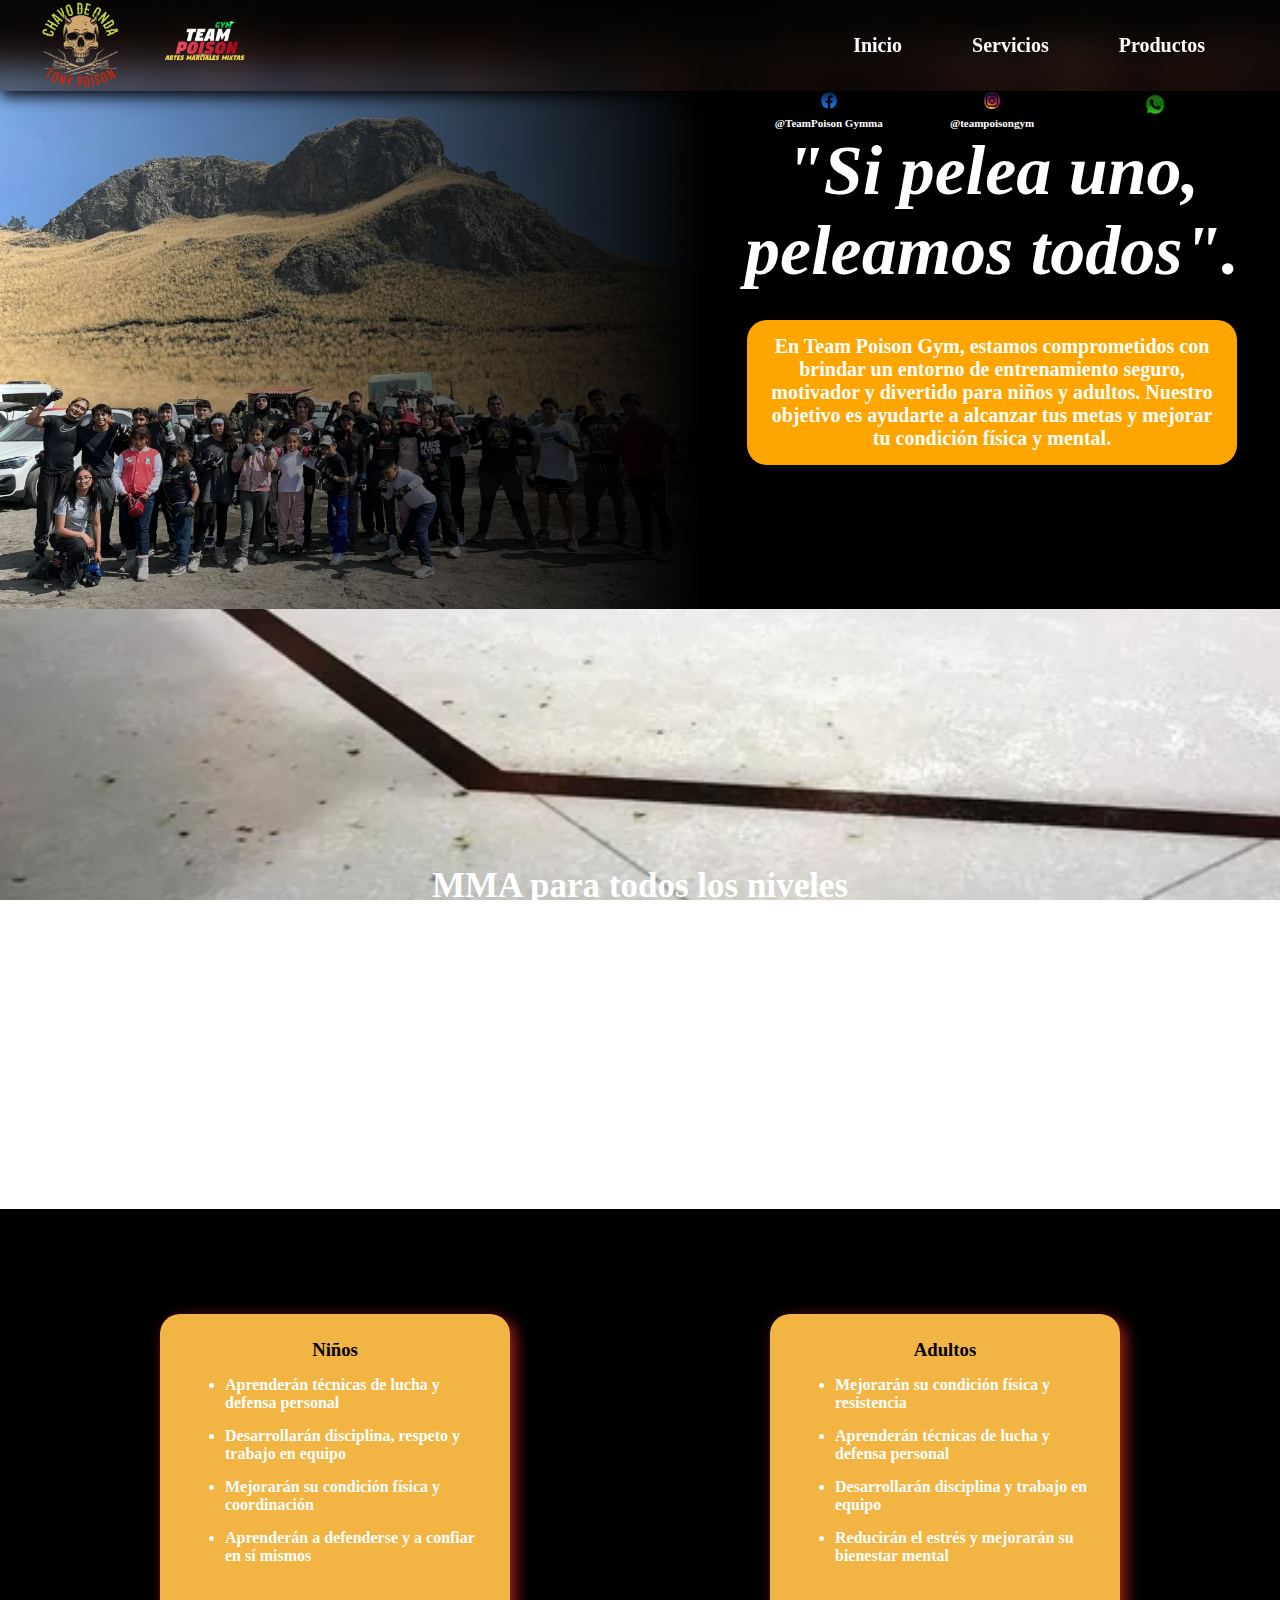
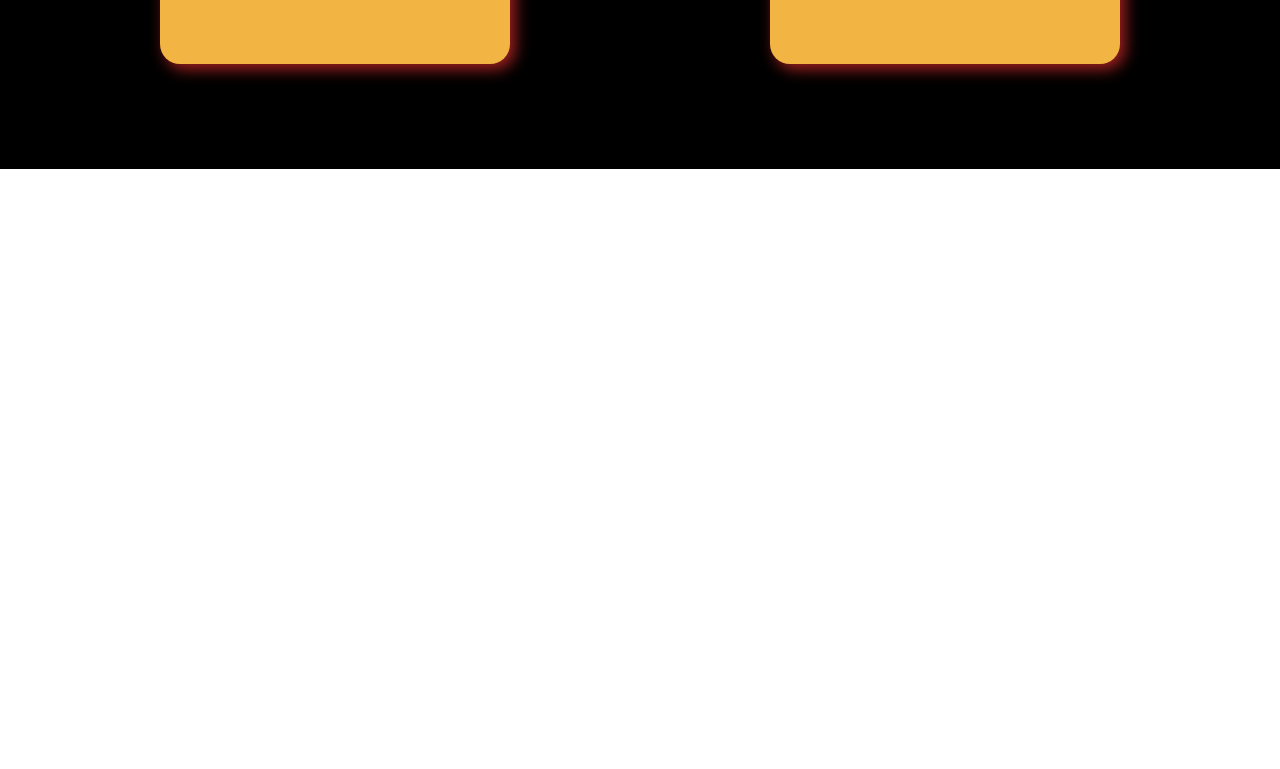
==== index.html @ ed4f13e0 "Add files via upload" ====
<!DOCTYPE html>
<html>
    <head>
        <meta charset="UTF-8">
        <title>
            Team Poison
        </title> 
        <link rel="icon" href="icons8-guante-de-luchador-mma-48.png">
        <link rel="stylesheet" href="estilote.css">
    </head>
    <body>

        <header>
            <div class="logos">
                <img src="sinfondo.png">
                <img src="sinsin222.png">
            </div>
    
            <input type="checkbox" id="chekin">
            <label for="chekin" class="boxlineas">
                <div></div>
                <div></div>
                <div></div>
            </label>
    
            <nav>
                <ul>
                    <li><a href="inicio.html">Inicio</a></li>
                    <li><a href="servicios.html">Servicios</a></li>
                    <li><a href="productos.html">Productos</a></li>
                </ul>
            </nav>
        </header><br><br><br><br>

        <section class="section1">

            <img src="uno.jpg" alt="">
            
            <div class="eslogan">

                <div class="redes">
                    <div class="face">
                        <a target="blank_" href="https://www.facebook.com/profile.php?id=100076505225399">
                            <img src="faceeeee-removebg-preview.png"><br>@TeamPoison Gymma
                        </a>
                    </div>

                    <div class="insta">
                        <a target="blank_" href="https://www.instagram.com/teampoisongym/">
                            <img src="instaaa-removebg-preview.png"><br>@teampoisongym
                        </a>
                    </div>

                    <div class="whats">
                        <a target="blank_" href="https://wa.me/c/5215569155740">
                            <img src="wasap-removebg-preview.png">
                        </a>
                    </div>

                </div>

                <h1>"Si pelea uno,<br> peleamos todos".</h1>
                <p>En Team Poison Gym, estamos comprometidos con brindar un entorno de entrenamiento seguro, motivador y divertido para niños y adultos. Nuestro objetivo es ayudarte a alcanzar tus metas y mejorar tu condición física y mental.</p>
            </div>

        </section>

        <section class="section2">
            <div class="MMA">
                <h3>MMA para todos los niveles</h3>
                <p>Nuestros entrenamientos de MMA están diseñados para todos los niveles, desde principiantes hasta avanzados. Te guiarán a través de técnicas de lucha, grappling y striking.</p>
            </div>

        </section>

        <section class="section3">
            <div>
                <h3>Niños</h3>
                <ul>
                    <li>Aprenderán técnicas de lucha y defensa personal</li>
                    <li>Desarrollarán disciplina, respeto y trabajo en equipo</li>
                    <li>Mejorarán su condición física y coordinación</li>
                    <li>Aprenderán a defenderse y a confiar en sí mismos</li>
                </ul>
            </div>

            <div>
                <h3>Adultos</h3>
                <ul>
                    <li>Mejorarán su condición física y resistencia</li>
                    <li>Aprenderán técnicas de lucha y defensa personal</li>
                    <li>Desarrollarán disciplina y trabajo en equipo</li>
                    <li>Reducirán el estrés y mejorarán su bienestar mental</li>
                </ul>
            </div>
        </section>


        <section class="section4">
            <div class="entrenadores">
                <h3>Nuestros Entrenadores</h3>
                <p>Nuestros entrenadores están certificados y tienen experiencia profesional en entrenamiento de MMA.</p>
            </div>
        </section>


        
        
    

    </body> 
</html>
---- estilote.css ----
*{
    margin: 0%;
    font-family: 'verdana';
    font-weight: bold;
}

body{
    background-image: url(mma5.jpg);
    background-repeat: no-repeat;
    background-size: cover;
    background-attachment: fixed;
}


.logos{
    display: flex;
}

.logos img{
    margin-left: 35px;
    width: 90px;
}

.boxlineas{
    display: none;
}

.boxlineas div{
    background-color: white;
    width: 50px;
    height: 6px;
    margin: 6px;
    transition: .3s;
}

#chekin{
    display: none;
}

nav{
    display: none;
}

@media(max-width:1000px){ 

    /*Barra de navegacion responsive*/
    header{
        z-index: 1;
        width: 100%;
        background-color: transparent;
        backdrop-filter: blur(20px);
        position: fixed;
        justify-content: space-between;
        align-items: center;
        box-shadow: 0px 5px 15px black;
        display: flex;
    }

    .logos img{
        width: 20%;
        margin-left: 7%;
    }

    nav{
        display: none;
        background-color: black;
        position: absolute;
        width: 100%;
        top: 120px;
    }

    nav ul{
        text-align: center;
        list-style: none;
    }

    nav ul li{
        margin-top: 60px;
    }

    nav ul li a{
        text-decoration: none;
        color: white;
        font-size: 40px;
        transition: all .3s;
    }

    nav ul li a:hover{
        color: rgb(242, 180, 66);
    }

    nav ul li:nth-child(3){
        margin-bottom: 60px ;
    }

    .boxlineas{
        display: block;
        position: relative;
        right: 0%;
        margin-right: 4%;
    }

    #chekin:checked~nav{
        display: block;
    }

    #chekin:checked~.boxlineas div:nth-child(1){
        position: relative;
        right: -1px;
        rotate: 45deg;
        transition: .3s;
    }

    #chekin:checked~.boxlineas div:nth-child(2){
        position: relative;
        right: 1px;
        top: -11px;
        rotate: -45deg;
        transition: .3s
    }

    #chekin:checked~.boxlineas div:nth-child(3){
        opacity: 0%;
    }


    /*Pantalla 1 Inicio responsive*/
    .section1{
        margin-top: 3.8%;
        background-color: black;
        display: flex;
        flex-direction: column-reverse;
        width: 100%;
    }

    .section1 img{
        width: 100%;
        mask-image: linear-gradient(to top, black, transparent);
    }

    .section1 .eslogan{
        justify-items: center;
    }

    .eslogan .redes{
        width: 85%;
        display: flex;
        text-align: center;
        margin-top: 10%;
        margin-bottom: 5%;
        position: relative;
        margin-right: -8%;
    }

    .redes a{
        color: white;
        text-decoration: none;
    }

    .redes .face img{
        width: 20%;
        transition: .3s;
        border-radius: 25px;
        mask-image: none;
    }
     
    .face img:hover{
         background-color: white;
         transform: scale(1.1);
         transition: .3s;
    }
     
    .redes .insta img{
         width: 20%;
         transition: .3s;
         border-radius: 15px;
         mask-image: none;
    }
     
    .insta img:hover{
         background-color: white;
         transform: scale(1.1);
         transition: .3s;
    }
     
    .redes .whats img{
         width: 25%;
         transition: .3s;
         border-radius: 25px;
         mask-image: none;
    }
     
    .whats img:hover{
         background-color: white;
         transform: scale(1.1);
         transition: .3s;
    }
     
    .eslogan h1{
        font-size: 120px;
        font-style: italic;
        color: white;
        text-align: center;
        margin-bottom: 5%;
    }
    
    .eslogan p{
        font-size: 200%;
        color: white;
        text-align: center;
        margin-bottom: 5%;
        background-color: orange;
        width: 80%;
        border-radius: 20px;
        padding: 15px;
    }





    .section2{
        width: 100%;
        height: 2000px !important;
        justify-content: center;
    }

    .MMA h3{
        font-size: 400% !important;
        margin-bottom: 5%;
    }

    .MMA p{
       font-size: 250% !important;
    }
    



    .section3{
        height: 100% !important;
        display: flex;
        flex-direction: column;
    }

    .section3 div{
        width: 80% !important;
        height: 100% !important;
        margin-top: 15%;
        margin-bottom: 15%;
        box-shadow: 10px 10px 20px rgba(167,33,33,1);
    }

    .section3 div h3{
        margin-bottom: 10%;
        font-size: 600%;
        width: 100% !important;
        height: 100%;
    }

    .section3 div li{
        font-size: 300%;
    }





    .section4{
        width: 100%;
        height: 2000px !important;
    }

    .entrenadores h3{
        font-size: 400% !important;
        margin-bottom: 5%;
    }

    .entrenadores p{
       font-size: 250% !important;
    }
    
    .entrenadores{
        width: 85%;
        color: white;
        text-align: center;
    }
    
    .entrenadores h3{
        font-size: 35px;
    }
    
    .entrenadores p{
        font-size: 20px;
    }
    




    
    
    
     

    /*Pantalla 2 Servicios Responsive*/
    .section6{
        width: 100%;
        height: 2000px !important;
        justify-content: center;
    }

    .titulo h3{
        font-size: 400% !important;
        margin-bottom: 5%;
    }

    .titulo p{
       font-size: 250% !important;
    }

    .amm{
        padding-top: 5% !important;
    }

    .informacion{
        width: 100% !important;
    }
    
    .informacion img{
        width: 80% !important;
        margin-left: 5%;
    }
    
    .informacion h3{
        font-size: 300% !important;
        text-align: center;
    }
    
    .informacion p{
        font-size: 200% !important;
        margin-bottom: 5%;
        width: 85%;
    }
    
    .horarios{
        margin-top: 10%;
        width: 100%;
        flex-direction: column;
        padding-bottom: 5% !important;
    }
    
    .horarios img{
        border-radius: 20px;
        width: 80% !important;
        margin-left: 10%;
        margin-bottom: 5%;
    }

    .jj{
        padding-top: 5% !important;
    }

    .informacion2{
        width: 100% !important;
    }
    
    .informacion2 img{
        width: 100% !important;
    }
    
    .informacion2 h3{
        font-size: 300% !important;
        text-align: center;
    }
    
    .informacion2 p{
        font-size: 200% !important;
        margin-bottom: 5%;
    }
    
    .horarios2{
        margin-top: 10%;
        width: 100%;
        height: 100% !important;
        padding-bottom: 5% !important;
    }
    
    .horarios2 img{
        border-radius: 20px;
        width: 100% !important;
    }

    .bk{
        padding-top: 5% !important;
    }

    .informacion3{
        width: 100% !important;
        justify-content: center;
    }
    
    .informacion3 img{
        width: 25% !important;
        margin-left: 35%;
    }
    
    .informacion3 h3{
        font-size: 300% !important;
        text-align: center;
    }
    
    .informacion3 p{
        font-size: 200% !important;
        margin-bottom: 5%;
    }
    
    .horarios3{
        margin-top: 10% !important;
        width: 100%;
        height: 100% !important;
        padding-bottom: 5% !important;
    }
    
    .horarios3 img{
        border-radius: 20px;
        width:100% !important;
    }

    .mut{
        padding-top: 5% !important;
    }

    .informacion4{
        margin-top: 10% !important;
        width: 100% !important;
        justify-content: center;
    }
    
    .informacion4 img{
        width: 50% !important;
        margin-left: 25%;
    }
    
    .informacion4 h3{
        font-size: 300% !important;
        text-align: center;
    }
    
    .informacion4 p{
        font-size: 200% !important;
        margin-bottom: 5%;
    }
    
    .horarios4{
        width: 100%;
        height: 100% !important;
        padding-bottom: 5% !important;
    }
    
    .horarios4 img{
        border-radius: 20px;
        width:100% !important;
    }

    /*Pantalla 3 Productos Responsive*/



}

@media(min-width:1001px){

    /*barra de navegacion compu*/
    header{
        z-index: 1;
        width: 100%;
        background-color: transparent;
        backdrop-filter: blur(20px);
        position: fixed;
        display: flex;
        align-items: center;
        justify-content: space-between;
        box-shadow: 0px 5px 15px black;
    }

    nav{
        display: block;
    }

    nav ul{
        display: flex;
        padding: 10px;
    }

    nav ul li{
        list-style: none;
        margin-right: 20px;
    }

    nav ul li a{
        color: white;
        text-decoration: none;
        font-size: 20px;
        margin-right: 40px;
        padding: 5px;
        transition: .3s;
    }

    nav ul li a:hover{
        border-style: solid;
        border-color: rgb(242, 180, 66);
        border-left: 0;
        border-right: 0;
        border-top: 0;
        transition: .3s;
    }




    /*Pantalla 1 compu*/
    .section1{
        margin-top: .7%;
        background-color: black;
        display: flex;
        width: 100%;
    }
    
    .section1 img{
        width: 55%;
        mask-image: linear-gradient(to right, black, transparent);
    }
    
    .eslogan{
        width: 50%;
        position: relative;
        justify-items: center;
    }
    
    .redes{
        display: flex;
        width: 85%;
        text-align: center;
        margin-top: 2%;
    }

    .redes a{
        color: white;
        font-size: 11px;
        text-decoration: none;
    }
    
    .redes .face img{
        width: 10%;
        transition: .3s;
        border-radius: 25px;
        mask-image: none;
    }
     
    .face img:hover{
         background-color: white;
         transform: scale(1.1);
         transition: .3s;
    }
     
    .redes .insta img{
         width: 10%;
         transition: .3s;
         border-radius: 15px;
         mask-image: none;
    }
     
    .insta img:hover{
         background-color: white;
         transform: scale(1.1);
         transition: .3s;
    }
     
    .redes .whats img{
         width: 15%;
         transition: .3s;
         border-radius: 25px;
         mask-image: none;
    }
     
    .whats img:hover{
         background-color: white;
         transform: scale(1.1);
         transition: .3s;
    }
     
     .eslogan h1{
        font-size: 70px;
        font-style: italic;
        color: white;
        text-align: center;
        margin-bottom: 5%;
    }
    
    .eslogan p{
        font-size: 20px;
        color: white;
        text-align: center;
        margin-bottom: 5%;
        background-color: orange;
        width: 80%;
        border-radius: 20px;
        padding: 15px;
    }

    .section4{
        background-color: transparent;
        width: 100%;
        height: 600px;
        justify-items: center;
        align-content: center;
    }
    
    .entrenadores{
        width: 85%;
        color: white;
        text-align: center;
    }
    
    .entrenadores h3{
        font-size: 35px;
    }
    
    .entrenadores p{
        font-size: 20px;
    }






}

.section2{
    background-color: transparent;
    width: 100%;
    height: 600px;
    justify-items: center;
    align-content: center;
}

.MMA{
    text-align: center;
    width: 85%;
    color: white;
}

.MMA h3{
    font-size: 35px;
}

.MMA p{
    font-size: 20px;
}

.section3{
    background: black;
    height: 500px;
    display: flex;
    justify-content: center;
    justify-content: space-around;
    align-items: center;
    padding: 30px;
}

.section3 div{
    width: 300px;
    height: 300px;
    background-color: rgb(242, 180, 66);
    padding: 25px;
    border-radius: 20px;
    box-shadow: 5px 5px 15px rgba(167,33,33,1);
    transition: .3s;
}

.section3 h3{
    margin-bottom: 15px;
    text-align: center;
}

.section3 li{
    margin-bottom: 15px;
    color: white;
}

.section3 div:hover{
    transform: scale(1.05);
    transition-duration: .3s;
}

.section4{
    background-color: transparent;
    width: 100%;
    height: 600px;
    justify-items: center;
    align-content: center;
}

.entrenadores{
    width: 85%;
    color: white;
    text-align: center;
}

.entrenadores h3{
    font-size: 35px;
}

.entrenadores p{
    font-size: 20px;
}











/*Pantalla 2 Servicios*/
.section6{
    background-color: transparent;
    align-content: center;
    justify-items: center;
    width: 100%;
    height: 600px;
}

.titulo{
    width: 85%;
}

.titulo h3{
    text-align: center;
    color: white;
    font-size: 35px;
}

.titulo p{
    font-size: 20px;
    color: white;
    text-align: center;
}

.amm{
    padding-top: 30px;
    background-color: black;
    justify-items: center;
}

.amm a{
    background-color: red;
    padding: 20px 35px 20px 35px;
    color: black;
    text-decoration: none;
    border-radius: 40px;
    transition: .3s;
}

.amm a:hover{
    color: white;
    transition: .3s;
}

.informacion{
    width: 80%;
    justify-items: center;
}

.informacion img{
    width: 200px;
}

.informacion h3{
    font-size: 35px;
    color: red;
}

.informacion p{
    font-size: 20px;
    color: white;
    padding-bottom: 30px;
    text-align: center;
}

.horarios{
    width: 100%;
    display: flex;
    justify-content: space-around;
    padding-bottom: 30px;
}

.horarios img{
    border-radius: 20px;
    width: 400px;
    box-shadow: 5px 5px 15px red;
    transition: .3s;
}

.horarios img:hover{
    transform: scale(1.05);
    transition: .3s;
}

.division{
    color: transparent;
    width: 100%;
    height: 400px;
}

.jj{
    padding-top: 30px;
    background-color:black;
    justify-items: center;
}

.jj a{
    background-color: red;
    padding: 20px 35px 20px 35px;
    color: black;
    text-decoration: none;
    border-radius: 40px;
    transition: .3s;
}

.jj a:hover{
    color: white;
    transition: .3s;
}

.informacion2{
    width: 80%;
    justify-items: center;
}

.informacion2 img{
    width: 200px;
}

.informacion2 h3{
    font-size: 35px;
    color: red;
}

.informacion2 p{
    font-size: 20px;
    color: white;
    padding-bottom: 30px;
    text-align: center;
}

.horarios2{
    width: 100%;
    height: 750px;
    display: flex;
    justify-content: space-around;
    padding-bottom: 30px;
}

.horarios2 img{
    border-radius: 20px;
    width: 350px;
    box-shadow: 5px 5px 15px red;
    transition: .3s;
}

.horarios2 img:hover{
    transform: scale(1.05);
    transition: .3s;
}

.bk{
    padding-top: 30px;
    background-color:black;
    justify-items: center;
}

.bk a{
    background-color: red;
    padding: 20px 35px 20px 35px;
    color: black;
    text-decoration: none;
    border-radius: 40px;
    transition: .3s;
}

.bk a:hover{
    color: white;
    transition: .3s;
}

.informacion3{
    width: 80%;
    justify-items: center;
}

.informacion3 img{
    width: 200px;
}

.informacion3 h3{
    font-size: 35px;
    color: red;
}

.informacion3 p{
    font-size: 20px;
    color: white;
    padding-bottom: 30px;
    text-align: center;
}

.horarios3{
    width: 100%;
    height: 500px;
    display: flex;
    justify-content: space-around;
    padding-bottom: 30px;
}

.horarios3 img{
    border-radius: 20px;
    width: 350px;
    box-shadow: 5px 5px 15px red;
    transition: .3s;
}

.horarios3 img:hover{
    transform: scale(1.05);
    transition: .3s;
}

.mut{
    padding-top: 30px;
    background-color:black;
    justify-items: center;
}

.mut a{
    background-color: red;
    padding: 20px 35px 20px 35px;
    color: black;
    text-decoration: none;
    border-radius: 40px;
    transition: .3s;
}

.mut a:hover{
    color: white;
    transition: .3s;
}

.informacion4{
    width: 80%;
    justify-items: center;
}

.informacion4 img{
    width: 300px;
    position: relative;
    right: -70px;
}

.informacion4 h3{
    font-size: 35px;
    color: red;
}

.informacion4 p{
    font-size: 20px;
    color: white;
    padding-bottom: 30px;
    text-align: center;
}

.horarios4{
    width: 100%;
    height: 500px;
    display: flex;
    justify-content: space-around;
    padding-bottom: 30px;
}

.horarios4 img{
    border-radius: 20px;
    width: 350px;
    box-shadow: 5px 5px 15px red;
    transition: .3s;
}

.horarios4 img:hover{
    transform: scale(1.05);
    transition: .3s;
}




/* Pantalla 3 Productos*/
.section7{
    background-color: transparent;
    justify-items: center;
    height: 550px;
    align-content: center;
}

.productos{
    background-color: transparent;
    width: 100%;
    height: 100%;
    margin-top: 15px;   
}

.productos .descripcion{
    flex-direction: column;
    margin-top: 5%;
}

.productos h4{
    font-family: Impact, Haettenschweiler;
    font-size: 50px;
    color: white;
    margin-bottom: 5%;
}

.productos h5{
    font-size: 20px;
}

.productos p{
    color: white;
}

.productos a{
    color: black;
    text-decoration: none;
    background-color: yellowgreen;
    text-align: center;
    padding: 20px;
    width: 150px;
    border-radius: 40px;
    margin-top: 10%;
    transition: .3s;
}

.productos a:hover{
    transform: scale(1.05);
    transition: .3s;
}



.guantes{
    justify-items: center;
}

.guantes .iconomenu{
    width: 85%;
    display: flex;
    background-color: red;
    padding: 10px;
    flex-direction: column;
    text-align: center;
    align-items: center;
    margin-bottom: 5%;
    border-radius: 40px;
    transition: .3s;
}

.iconomenu:hover{
    background-color: rgb(190, 36, 36);
    transform: scale(1.1);
    transition: .3s;
}

.guantes .iconomenu div{
    background-color: black;
    width: 20px;
    height: 3px;
    margin-bottom: 3px;

}

.iconomenu div:nth-child(2){
    position: relative;
    right: 6px;
    bottom: -10px;
    rotate: 40deg;

}

.iconomenu div:nth-child(3){
    position: relative;
    right: -8px;
    rotate: -45deg;
    bottom: -4px;
}

#chek{
    display: none;
}

#chek:checked~.menuguantes{
    display: block;
}

#chek:checked~.iconomenu{
    background-color: rgb(190, 36, 36);
    transform: scale(1.1);
    border-bottom-right-radius: 1px;
    border-bottom-left-radius: 1px;
}

.menuguantes{
    background-color: black;
    display: none;
    width: 100%;
    position: relative;
    margin-top: -5%;
    margin-bottom: 5%;
    border-radius: 10px;
}

.menuguantes img{
    width: 35%;
    margin-bottom: 15%;
    margin-right: 10%;
    margin-left: 15%;
}

.menuguantes div{
    display: flex;
}






.espinilleras{
    justify-items: center;
}

.espinilleras .iconomenu2{
    width: 85%;
    display: flex;
    background-color: red;
    padding: 10px;
    flex-direction: column;
    text-align: center;
    align-items: center;
    margin-bottom: 5%;
    border-radius: 40px;
    transition: .3s;
}

.iconomenu2:hover{
    background-color: rgb(190, 36, 36);
    transform: scale(1.1);
    transition: .3s;
}


.iconomenu2:hover{
    background-color: rgb(190, 36, 36);
    transform: scale(1.1);
    transition: .3s;
}

.espinilleras .iconomenu2 div{
    background-color: black;
    width: 20px;
    height: 3px;
    margin-bottom: 3px;
}

.iconomenu2 div:nth-child(2){
    position: relative;
    right: 6px;
    bottom: -10px;
    rotate: 40deg;

}

.iconomenu2 div:nth-child(3){
    position: relative;
    right: -8px;
    rotate: -45deg;
    bottom: -4px;
}

#chek2{
    display: none;
}

#chek2:checked~.menuespinilleras{
    display: block;
}

#chek2:checked~.iconomenu2{
    background-color: rgb(190, 36, 36);
    transform: scale(1.1);
    border-bottom-right-radius: 1px;
    border-bottom-left-radius: 1px;
}

.menuespinilleras{
    background-color: black;
    display: none;
    width: 100%;
    position: relative;
    margin-top: -5%;
    margin-bottom: 5%;
    border-bottom-left-radius: 10px;
    border-bottom-right-radius: 10px;
}

.menuespinilleras img{
    width: 35%;
    margin-bottom: 10%;
    margin-right: 10%;
    margin-left: 15%;
}

.menuespinilleras div{
    display: flex;
}




.caretas{
    justify-items: center;
}

.caretas .iconomenu3{
    width: 85%;
    display: flex;
    background-color: red;
    padding: 10px;
    flex-direction: column;
    text-align: center;
    align-items: center;
    margin-bottom: 5%;
    border-radius: 40px;
    transition: .3s;
}

.iconomenu3:hover{
    background-color: rgb(190, 36, 36);
    transform: scale(1.1);
    transition: .3s;
}


.caretas .iconomenu3 div{
    background-color: black;
    width: 20px;
    height: 3px;
    margin-bottom: 3px;
}

.iconomenu3 div:nth-child(2){
    position: relative;
    right: 6px;
    bottom: -10px;
    rotate: 40deg;

}

.iconomenu3 div:nth-child(3){
    position: relative;
    right: -8px;
    rotate: -45deg;
    bottom: -4px;
}

#chek3{
    display: none;
}

#chek3:checked~.menucaretas{
    display: block;
}

#chek3:checked~.iconomenu3{
    background-color: rgb(190, 36, 36);
    transform: scale(1.1);
    border-bottom-right-radius: 1px;
    border-bottom-left-radius: 1px;
}

.menucaretas{
    background-color: black;
    display: none;
    width: 100%;
    position: relative;
    margin-top: -5%;
    margin-bottom: 5%;
    border-radius: 10px;
}

.menucaretas img{
    width: 35%;
    margin-bottom: 10%;
    margin-right: 10%;
    margin-left: 15%;
}

.menucaretas div{
    display: flex;
}





.bucales{
    justify-items: center;
}

.bucales .iconomenu4{
    width: 85%;
    display: flex;
    background-color: red;
    padding: 10px;
    flex-direction: column;
    text-align: center;
    align-items: center;
    margin-bottom: 5%;
    border-radius: 40px;
    transition: .3s;
}

.iconomenu4:hover{
    background-color: rgb(190, 36, 36);
    transform: scale(1.1);
    transition: .3s;
}


.bucales .iconomenu4 div{
    background-color: black;
    width: 20px;
    height: 3px;
    margin-bottom: 3px;
}

.iconomenu4 div:nth-child(2){
    position: relative;
    right: 6px;
    bottom: -10px;
    rotate: 40deg;

}

.iconomenu4 div:nth-child(3){
    position: relative;
    right: -8px;
    rotate: -45deg;
    bottom: -4px;
}

#chek4{
    display: none;
}

#chek4:checked~.menubucales{
    display: block;
}

#chek4:checked~.iconomenu4{
    background-color: rgb(190, 36, 36);
    transform: scale(1.1);
    border-bottom-right-radius: 1px;
    border-bottom-left-radius: 1px;
}

.menubucales{
    background-color: black;
    display: none;
    width: 100%;
    position: relative;
    margin-top: -5%;
    margin-bottom: 5%;
    border-radius: 10px;
}

.menubucales img{
    width: 35%;
    margin-bottom: 10%;
    margin-right: 10%;
    margin-left: 15%;
}

.menubucales div{
    display: flex;
}





.vendajes{
    justify-items: center;
}

.vendajes .iconomenu5{
    width: 85%;
    display: flex;
    background-color: red;
    padding: 10px;
    flex-direction: column;
    text-align: center;
    align-items: center;
    margin-bottom: 5%;
    border-radius: 40px;
    transition: .3s;
}

.iconomenu5:hover{
    background-color: rgb(190, 36, 36);
    transform: scale(1.1);
    transition: .3s;
}


.vendajes .iconomenu5 div{
    background-color: black;
    width: 20px;
    height: 3px;
    margin-bottom: 3px;
}

.iconomenu5 div:nth-child(2){
    position: relative;
    right: 6px;
    bottom: -10px;
    rotate: 40deg;

}

.iconomenu5 div:nth-child(3){
    position: relative;
    right: -8px;
    rotate: -45deg;
    bottom: -4px;
}

#chek5{
    display: none;
}

#chek5:checked~.menuvendajes{
    display: block;
}

#chek5:checked~.iconomenu5{
    background-color: rgb(190, 36, 36);
    transform: scale(1.1);
    border-bottom-right-radius: 1px;
    border-bottom-left-radius: 1px;
}

.menuvendajes{
    background-color: black;
    display: none;
    width: 100%;
    position: relative;
    margin-top: -5%;
    margin-bottom: 5%;
    border-radius: 10px;
}

.menuvendajes img{
    width: 35%;
    margin-bottom: 10%;
    margin-right: 10%;
    margin-left: 15%;
}

.menuvendajes div{
    display: flex;
}



.futbol{
    justify-items: center;
}

.futbol .iconomenu6{
    width: 85%;
    display: flex;
    background-color: red;
    padding: 10px;
    flex-direction: column;
    text-align: center;
    align-items: center;
    margin-bottom: 5%;
    border-radius: 40px;
    transition: .3s;
}

.iconomenu6:hover{
    background-color: rgb(190, 36, 36);
    transform: scale(1.1);
    transition: .3s;
}


.futbol .iconomenu6 div{
    background-color: black;
    width: 20px;
    height: 3px;
    margin-bottom: 3px;
}

.iconomenu6 div:nth-child(2){
    position: relative;
    right: 6px;
    bottom: -10px;
    rotate: 40deg;

}

.iconomenu6 div:nth-child(3){
    position: relative;
    right: -8px;
    rotate: -45deg;
    bottom: -4px;
}

#chek6{
    display: none;
}

#chek6:checked~.menufutbol{
    display: block;
}

#chek6:checked~.iconomenu6{
    background-color: rgb(190, 36, 36);
    transform: scale(1.1);
    border-bottom-right-radius: 1px;
    border-bottom-left-radius: 1px;
}

.menufutbol{
    background-color: black;
    display: none;
    width: 100%;
    position: relative;
    margin-top: -5%;
    margin-bottom: 5%;
    border-radius: 10px;
}

.menufutbol img{
    width: 35%;
    margin-bottom: 10%;
    margin-right: 10%;
    margin-left: 15%;
}

.menufutbol div{
    display: flex;
}



.ropa{
    justify-items: center;
}

.ropa .iconomenu7{
    width: 85%;
    display: flex;
    background-color: red;
    padding: 10px;
    flex-direction: column;
    text-align: center;
    align-items: center;
    margin-bottom: 5%;
    border-radius: 40px;
    transition: .3s;
}

.iconomenu7:hover{
    background-color: rgb(190, 36, 36);
    transform: scale(1.1);
    transition: .3s;
}


.ropa .iconomenu7 div{
    background-color: black;
    width: 20px;
    height: 3px;
    margin-bottom: 3px;
}

.iconomenu7 div:nth-child(2){
    position: relative;
    right: 6px;
    bottom: -10px;
    rotate: 40deg;

}

.iconomenu7 div:nth-child(3){
    position: relative;
    right: -8px;
    rotate: -45deg;
    bottom: -4px;
}

#chek7{
    display: none;
}

#chek7:checked~.menuropa{
    display: block;
}

#chek7:checked~.iconomenu7{
    background-color: rgb(190, 36, 36);
    transform: scale(1.1);
    border-bottom-right-radius: 1px;
    border-bottom-left-radius: 1px;
}

.menuropa{
    background-color: black;
    display: none;
    width: 100%;
    position: relative;
    margin-top: -5%;
    margin-bottom: 5%;
    border-radius: 10px;
}

.menuropa img{
    width: 35%;
    margin-bottom: 10%;
    margin-right: 10%;
    margin-left: 15%;
}

.menuropa div{
    display: flex;
}




.conchas{
    justify-items: center;
}

.conchas .iconomenu8{
    width: 85%;
    display: flex;
    background-color: red;
    padding: 10px;
    flex-direction: column;
    text-align: center;
    align-items: center;
    margin-bottom: 5%;
    border-radius: 40px;
    transition: .3s;
}

.iconomenu8:hover{
    background-color: rgb(190, 36, 36);
    transform: scale(1.1);
    transition: .3s;
}


.conchas .iconomenu8 div{
    background-color: black;
    width: 20px;
    height: 3px;
    margin-bottom: 3px;
}

.iconomenu8 div:nth-child(2){
    position: relative;
    right: 6px;
    bottom: -10px;
    rotate: 40deg;

}

.iconomenu8 div:nth-child(3){
    position: relative;
    right: -8px;
    rotate: -45deg;
    bottom: -4px;
}

#chek8{
    display: none;
}

#chek8:checked~.menuconchas{
    display: block;
}

#chek8:checked~.iconomenu8{
    background-color: rgb(190, 36, 36);
    transform: scale(1.1);
    border-bottom-right-radius: 1px;
    border-bottom-left-radius: 1px;
}

.menuconchas{
    background-color: black;
    display: none;
    width: 100%;
    position: relative;
    margin-top: -5%;
    margin-bottom: 5%;
    border-radius: 10px;
}

.menuconchas img{
    width: 35%;
    margin-bottom: 10%;
    margin-right: 10%;
    margin-left: 15%;
}

.menuconchas div{
    display: flex;
}



.accesorios{
    justify-items: center;
}

.accesorios .iconomenu9{
    width: 85%;
    display: flex;
    background-color: red;
    padding: 10px;
    flex-direction: column;
    text-align: center;
    align-items: center;
    margin-bottom: 5%;
    border-radius: 40px;
    transition: .3s;
}

.iconomenu9:hover{
    background-color: rgb(190, 36, 36);
    transform: scale(1.1);
    transition: .3s;
}


.accesorios .iconomenu9 div{
    background-color: black;
    width: 20px;
    height: 3px;
    margin-bottom: 3px;
}

.iconomenu9 div:nth-child(2){
    position: relative;
    right: 6px;
    bottom: -10px;
    rotate: 40deg;

}

.iconomenu9 div:nth-child(3){
    position: relative;
    right: -8px;
    rotate: -45deg;
    bottom: -4px;
}

#chek9{
    display: none;
}

#chek9:checked~.menuaccesorios{
    display: block;
}

#chek9:checked~.iconomenu9{
    background-color: rgb(190, 36, 36);
    transform: scale(1.1);
    border-bottom-right-radius: 1px;
    border-bottom-left-radius: 1px;
}

.menuaccesorios{
    background-color: black;
    display: none;
    width: 100%;
    position: relative;
    margin-top: -5%;
    margin-bottom: 5%;
    border-radius: 10px;
}

.menuaccesorios img{
    width: 35%;
    margin-bottom: 10%;
    margin-right: 10%;
    margin-left: 15%;
}

.menuaccesorios div{
    display: flex;
}
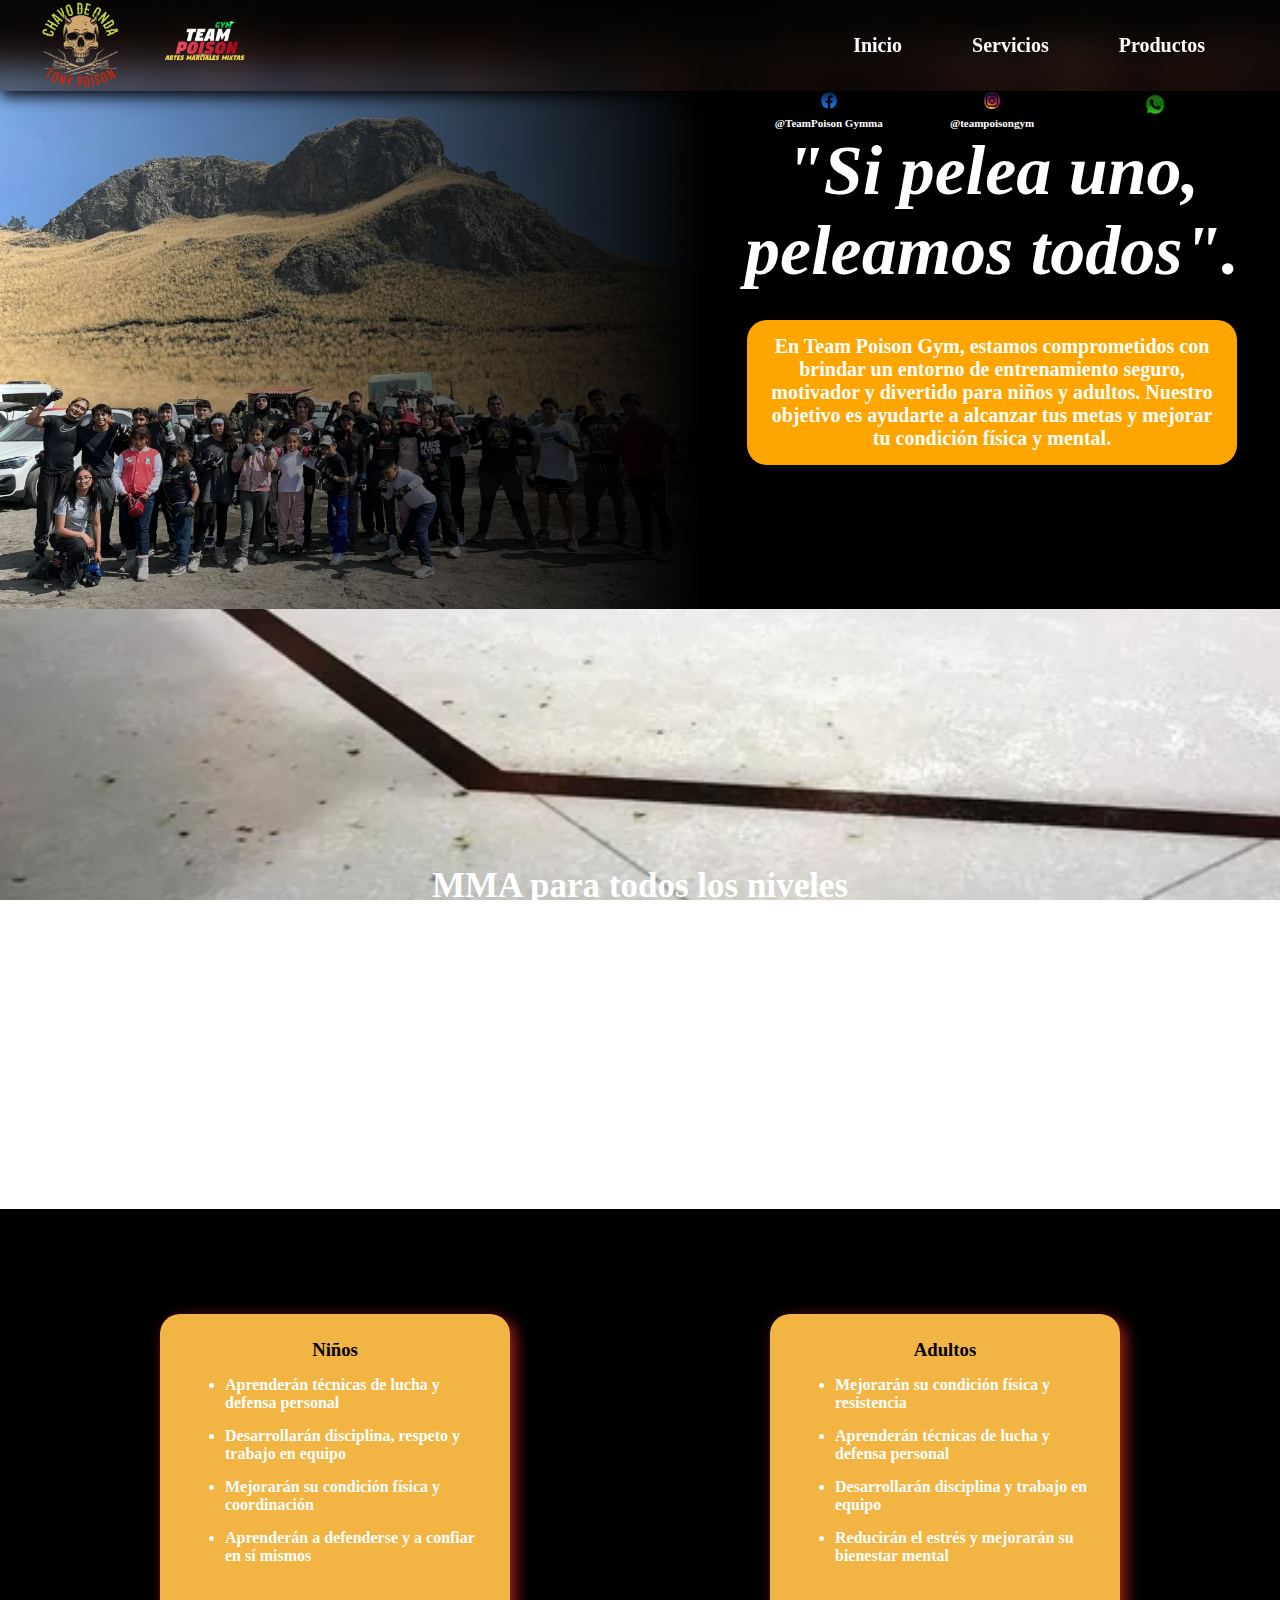
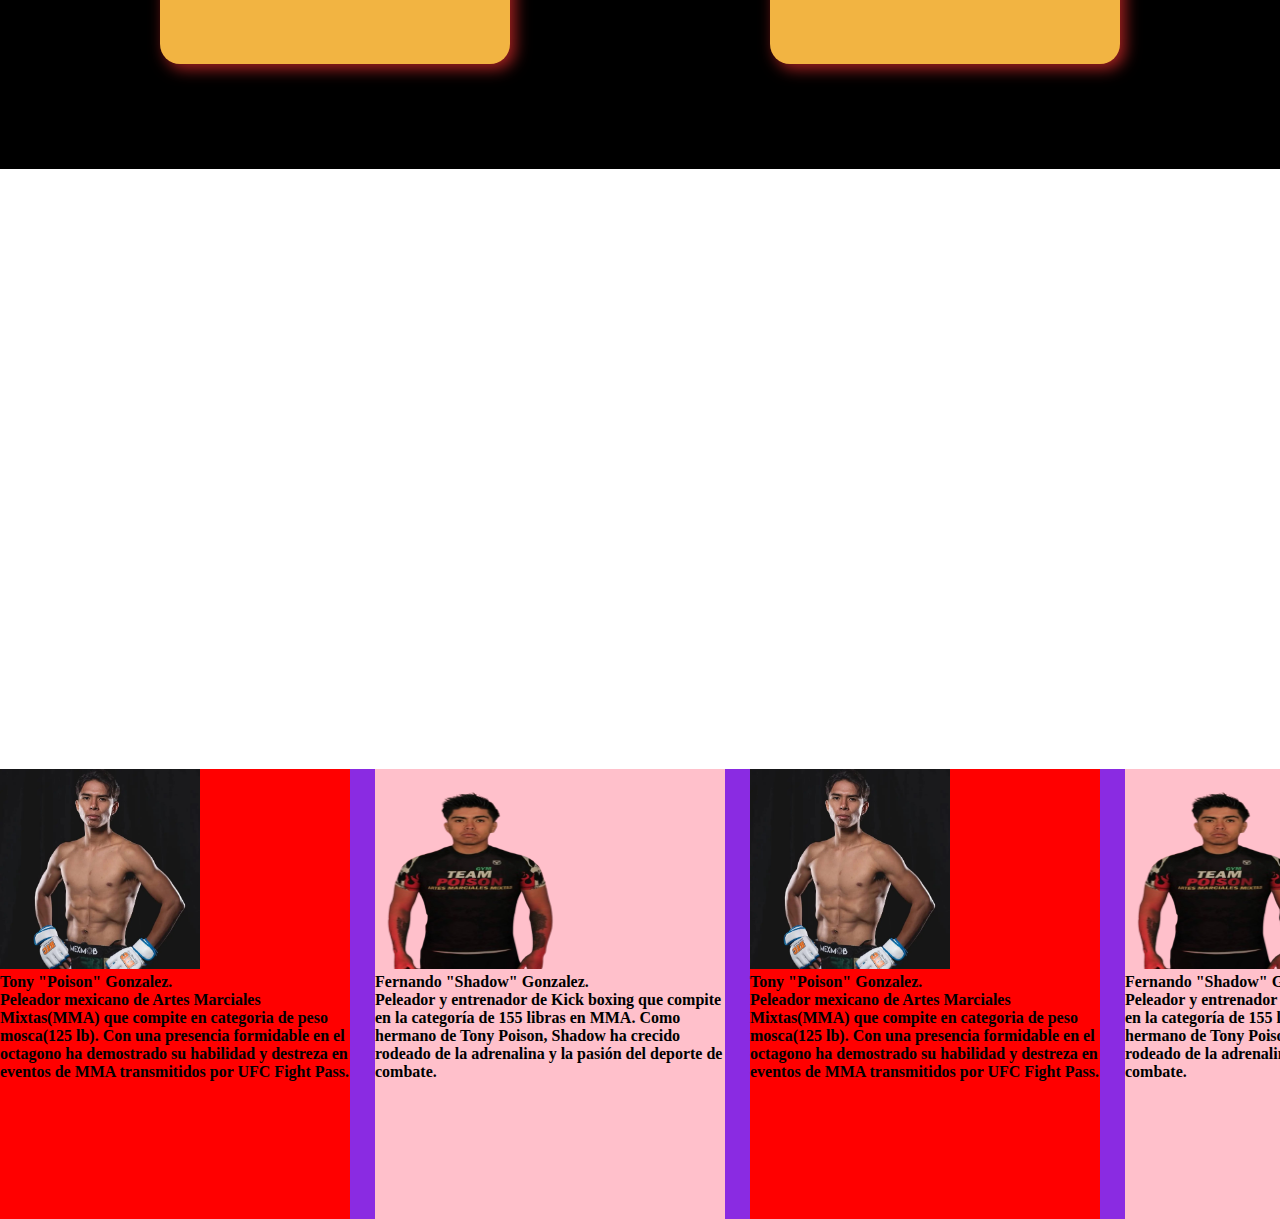
==== commit 2da1be8b: "Add files via upload" ====
--- a/index.html
+++ b/index.html
@@ -104,6 +104,57 @@
         </section>
 
 
+        <section class="section5">
+            <div class="coachs">
+                <div class="tony">
+                    <div>
+                        <img src="poison.jpg">
+                    </div>
+                    <b>Tony "Poison" Gonzalez. </b>
+                    <p>Peleador mexicano de Artes Marciales Mixtas(MMA) que compite en categoria de peso mosca(125 lb). Con una presencia formidable en el octagono ha demostrado su habilidad y destreza en eventos de MMA transmitidos por UFC Fight Pass.</p>
+                </div>
+
+                <div class="fer">
+                    <div>
+                        <img src="fernando2.png">
+                    </div>
+                    <b>Fernando "Shadow" Gonzalez. </b>
+                    <p>Peleador y entrenador de Kick boxing que compite en la categoría de 155 libras en MMA. Como hermano de Tony Poison, Shadow ha crecido rodeado de la adrenalina y la pasión del deporte de combate.</p>
+                </div>
+
+                <div class="tony">
+                    <div>
+                        <img src="poison.jpg">
+                    </div>
+                    <b>Tony "Poison" Gonzalez. </b>
+                    <p>Peleador mexicano de Artes Marciales Mixtas(MMA) que compite en categoria de peso mosca(125 lb). Con una presencia formidable en el octagono ha demostrado su habilidad y destreza en eventos de MMA transmitidos por UFC Fight Pass.</p>
+                </div>
+
+                <div class="fer">
+                    <div>
+                        <img src="fernando2.png">
+                    </div>
+                    <b>Fernando "Shadow" Gonzalez. </b>
+                    <p>Peleador y entrenador de Kick boxing que compite en la categoría de 155 libras en MMA. Como hermano de Tony Poison, Shadow ha crecido rodeado de la adrenalina y la pasión del deporte de combate.</p>
+                </div>
+
+                <div class="tony">
+                    <div>
+                        <img src="poison.jpg">
+                    </div>
+                    <b>Tony "Poison" Gonzalez. </b>
+                    <p>Peleador mexicano de Artes Marciales Mixtas(MMA) que compite en categoria de peso mosca(125 lb). Con una presencia formidable en el octagono ha demostrado su habilidad y destreza en eventos de MMA transmitidos por UFC Fight Pass.</p>
+                </div>
+
+                <div class="fer">
+                    <div>
+                        <img src="fernando2.png">
+                    </div>
+                    <b>Fernando "Shadow" Gonzalez. </b>
+                    <p>Peleador y entrenador de Kick boxing que compite en la categoría de 155 libras en MMA. Como hermano de Tony Poison, Shadow ha crecido rodeado de la adrenalina y la pasión del deporte de combate.</p>
+                </div>
+                
+            </div>
         
         
     
--- a/estilote.css
+++ b/estilote.css
@@ -149,7 +149,7 @@
         margin-top: 10%;
         margin-bottom: 5%;
         position: relative;
-        margin-right: -8%;
+        margin-right: -14%;
     }
 
     .redes a{
@@ -201,14 +201,14 @@
         font-style: italic;
         color: white;
         text-align: center;
-        margin-bottom: 5%;
+        margin-bottom: 15%;
     }
     
     .eslogan p{
         font-size: 200%;
         color: white;
         text-align: center;
-        margin-bottom: 5%;
+        margin-bottom: 15%;
         background-color: orange;
         width: 80%;
         border-radius: 20px;
@@ -464,9 +464,81 @@
     }
 
     /*Pantalla 3 Productos Responsive*/
-
-
-
+    .section7{
+        height: 2000px !important;
+    }
+
+    .guantes .iconomenu{
+        margin-bottom: 15% !important;
+    }
+
+    .guantes .menuguantes{
+        margin-top: -15%;
+    }
+
+    .espinilleras .iconomenu2{
+        margin-bottom: 15% !important;
+    }
+
+    .espinilleras .menuespinilleras{
+        margin-top: -15%;
+    }
+
+    .caretas .iconomenu3{
+        margin-bottom: 15% !important;
+    }
+
+    .caretas .menucaretas{
+        margin-top: -15%;
+    }
+
+    .bucales .iconomenu4{
+        margin-bottom: 15% !important;
+    }
+
+    .bucales .menubucales{
+        margin-top: -15%;
+    }
+
+    .vendajes .iconomenu5{
+        margin-bottom: 15% !important;
+    }
+
+    .vendajes .menuvendajes{
+        margin-top: -15%;
+    }
+
+    .futbol .iconomenu6{
+        margin-bottom: 15% !important;
+    }
+
+    .futbol .menufutbol{
+        margin-top: -15%;
+    }
+
+    .ropa .iconomenu7{
+        margin-bottom: 15% !important;
+    }
+
+    .ropa .menuropa{
+        margin-top: -15%;
+    }
+
+    .conchas .iconomenu8{
+        margin-bottom: 15% !important;
+    }
+
+    .conchas .menuconchas{
+        margin-top: -15%;
+    }
+
+    .accesorios .iconomenu9{
+        margin-bottom: 15% !important;
+    }
+
+    .accesorios .menuaccesorios{
+        margin-top: -15%;
+    }
 }
 
 @media(min-width:1001px){
@@ -631,11 +703,6 @@
         font-size: 20px;
     }
 
-
-
-
-
-
 }
 
 .section2{
@@ -721,6 +788,47 @@
 
 
 
+.coachs{
+    background-color: blueviolet;
+    width: 100%;
+    display: flex;
+    flex-direction: row;
+    overflow-x: scroll;
+    overflow-y: hidden;
+    gap: 25px;
+}
+
+.coachs .tony{
+    background-color: red;
+    width: 350px;
+    height: 450px;
+}
+
+.coachs .tony div{
+    width: 350px;
+}
+
+.coachs .tony img{
+    width: 200px;
+    height: 200px;
+}
+
+.coachs .fer{
+    background-color: pink;
+    width: 350px;
+    height: 450px;
+}
+
+.coachs .fer div{
+    width: 350px;
+}
+
+.coachs .fer img{
+    width: 200px;
+    height: 200px;
+}
+
+
 
 
 
@@ -1010,7 +1118,7 @@
 .section7{
     background-color: transparent;
     justify-items: center;
-    height: 550px;
+    height: 600px;
     align-content: center;
 }
 
@@ -1065,9 +1173,10 @@
 }
 
 .guantes .iconomenu{
+    color: white;
     width: 85%;
     display: flex;
-    background-color: red;
+    background-color: black;
     padding: 10px;
     flex-direction: column;
     text-align: center;
@@ -1077,14 +1186,18 @@
     transition: .3s;
 }
 
+.guantes .iconomenu h5{
+    font-size: 40px;
+}
+
 .iconomenu:hover{
-    background-color: rgb(190, 36, 36);
-    transform: scale(1.1);
+    box-shadow: 5px 5px 15px red;
+    transform: scale(1.07);
     transition: .3s;
 }
 
 .guantes .iconomenu div{
-    background-color: black;
+    background-color: white;
     width: 20px;
     height: 3px;
     margin-bottom: 3px;
@@ -1115,7 +1228,11 @@
 }
 
 #chek:checked~.iconomenu{
-    background-color: rgb(190, 36, 36);
+    border-style: solid;
+    border-color: white;
+    border-width: 1px;
+    box-shadow: 5px 5px 15px red;
+    background-color: black;
     transform: scale(1.1);
     border-bottom-right-radius: 1px;
     border-bottom-left-radius: 1px;
@@ -1152,9 +1269,10 @@
 }
 
 .espinilleras .iconomenu2{
+    color: white;
     width: 85%;
     display: flex;
-    background-color: red;
+    background-color: black;
     padding: 10px;
     flex-direction: column;
     text-align: center;
@@ -1164,21 +1282,18 @@
     transition: .3s;
 }
 
+.espinilleras .iconomenu2 h5{
+    font-size: 40px;
+}
+
 .iconomenu2:hover{
-    background-color: rgb(190, 36, 36);
-    transform: scale(1.1);
-    transition: .3s;
-}
-
-
-.iconomenu2:hover{
-    background-color: rgb(190, 36, 36);
-    transform: scale(1.1);
+    box-shadow: 5px 5px 15px red;
+    transform: scale(1.07);
     transition: .3s;
 }
 
 .espinilleras .iconomenu2 div{
-    background-color: black;
+    background-color: white;
     width: 20px;
     height: 3px;
     margin-bottom: 3px;
@@ -1208,7 +1323,11 @@
 }
 
 #chek2:checked~.iconomenu2{
-    background-color: rgb(190, 36, 36);
+    border-style: solid;
+    border-color: white;
+    border-width: 1px;
+    box-shadow: 5px 5px 15px red;
+    background-color: black;
     transform: scale(1.1);
     border-bottom-right-radius: 1px;
     border-bottom-left-radius: 1px;
@@ -1244,9 +1363,10 @@
 }
 
 .caretas .iconomenu3{
+    color: white;
     width: 85%;
     display: flex;
-    background-color: red;
+    background-color: black;
     padding: 10px;
     flex-direction: column;
     text-align: center;
@@ -1256,20 +1376,27 @@
     transition: .3s;
 }
 
+.caretas .iconomenu3 h5{
+    font-size: 40px;
+}
+
 .iconomenu3:hover{
-    background-color: rgb(190, 36, 36);
-    transform: scale(1.1);
-    transition: .3s;
-}
-
+    box-shadow: 5px 5px 15px red;
+    transform: scale(1.07);
+    transition: .3s;
+}
 
 .caretas .iconomenu3 div{
-    background-color: black;
+    background-color: white;
     width: 20px;
     height: 3px;
     margin-bottom: 3px;
 }
 
+.caretas .iconomenu3 h5{
+    font-size: 40px;
+}
+
 .iconomenu3 div:nth-child(2){
     position: relative;
     right: 6px;
@@ -1294,7 +1421,11 @@
 }
 
 #chek3:checked~.iconomenu3{
-    background-color: rgb(190, 36, 36);
+    border-style: solid;
+    border-color: white;
+    border-width: 1px;
+    box-shadow: 5px 5px 15px red;
+    background-color: black;
     transform: scale(1.1);
     border-bottom-right-radius: 1px;
     border-bottom-left-radius: 1px;
@@ -1330,9 +1461,10 @@
 }
 
 .bucales .iconomenu4{
+    color: white;
     width: 85%;
     display: flex;
-    background-color: red;
+    background-color: black;
     padding: 10px;
     flex-direction: column;
     text-align: center;
@@ -1342,15 +1474,19 @@
     transition: .3s;
 }
 
+.bucales .iconomenu4 h5{
+    font-size: 40px;
+}
+
 .iconomenu4:hover{
-    background-color: rgb(190, 36, 36);
-    transform: scale(1.1);
+    box-shadow: 5px 5px 15px red;
+    transform: scale(1.07);
     transition: .3s;
 }
 
 
 .bucales .iconomenu4 div{
-    background-color: black;
+    background-color: white;
     width: 20px;
     height: 3px;
     margin-bottom: 3px;
@@ -1380,7 +1516,11 @@
 }
 
 #chek4:checked~.iconomenu4{
-    background-color: rgb(190, 36, 36);
+    border-style: solid;
+    border-color: white;
+    border-width: 1px;
+    box-shadow: 5px 5px 15px red;
+    background-color: black;
     transform: scale(1.1);
     border-bottom-right-radius: 1px;
     border-bottom-left-radius: 1px;
@@ -1416,9 +1556,10 @@
 }
 
 .vendajes .iconomenu5{
+    color: white;
     width: 85%;
     display: flex;
-    background-color: red;
+    background-color: black;
     padding: 10px;
     flex-direction: column;
     text-align: center;
@@ -1428,15 +1569,19 @@
     transition: .3s;
 }
 
+.vendajes .iconomenu5 h5{
+    font-size: 40px;
+}
+
 .iconomenu5:hover{
-    background-color: rgb(190, 36, 36);
-    transform: scale(1.1);
+    box-shadow: 5px 5px 15px red;
+    transform: scale(1.05);
     transition: .3s;
 }
 
 
 .vendajes .iconomenu5 div{
-    background-color: black;
+    background-color: white;
     width: 20px;
     height: 3px;
     margin-bottom: 3px;
@@ -1466,7 +1611,11 @@
 }
 
 #chek5:checked~.iconomenu5{
-    background-color: rgb(190, 36, 36);
+    border-style: solid;
+    border-color: white;
+    border-width: 1px;
+    box-shadow: 5px 5px 15px red;
+    background-color: black;
     transform: scale(1.1);
     border-bottom-right-radius: 1px;
     border-bottom-left-radius: 1px;
@@ -1495,14 +1644,16 @@
 
 
 
+
 .futbol{
     justify-items: center;
 }
 
 .futbol .iconomenu6{
+    color: white;
     width: 85%;
     display: flex;
-    background-color: red;
+    background-color: black;
     padding: 10px;
     flex-direction: column;
     text-align: center;
@@ -1512,15 +1663,19 @@
     transition: .3s;
 }
 
+.futbol .iconomenu6 h5{
+    font-size: 40px;
+}
+
 .iconomenu6:hover{
-    background-color: rgb(190, 36, 36);
-    transform: scale(1.1);
+    box-shadow: 5px 5px 15px red;
+    transform: scale(1.07);
     transition: .3s;
 }
 
 
 .futbol .iconomenu6 div{
-    background-color: black;
+    background-color: white;
     width: 20px;
     height: 3px;
     margin-bottom: 3px;
@@ -1550,7 +1705,11 @@
 }
 
 #chek6:checked~.iconomenu6{
-    background-color: rgb(190, 36, 36);
+    border-style: solid;
+    border-color: white;
+    border-width: 1px;
+    box-shadow: 5px 5px 15px red;
+    background-color: black;
     transform: scale(1.1);
     border-bottom-right-radius: 1px;
     border-bottom-left-radius: 1px;
@@ -1579,14 +1738,16 @@
 
 
 
+
 .ropa{
     justify-items: center;
 }
 
 .ropa .iconomenu7{
+    color: white;
     width: 85%;
     display: flex;
-    background-color: red;
+    background-color: black;
     padding: 10px;
     flex-direction: column;
     text-align: center;
@@ -1596,15 +1757,18 @@
     transition: .3s;
 }
 
+.ropa .iconomenu7 h5{
+    font-size: 40px;
+}
+
 .iconomenu7:hover{
-    background-color: rgb(190, 36, 36);
-    transform: scale(1.1);
-    transition: .3s;
-}
-
+    box-shadow: 5px 5px 15px red;
+    transform: scale(1.07);
+    transition: .3s;
+}
 
 .ropa .iconomenu7 div{
-    background-color: black;
+    background-color: white;
     width: 20px;
     height: 3px;
     margin-bottom: 3px;
@@ -1634,7 +1798,11 @@
 }
 
 #chek7:checked~.iconomenu7{
-    background-color: rgb(190, 36, 36);
+    border-style: solid;
+    border-color: white;
+    border-width: 1px;
+    box-shadow: 5px 5px 15px red;
+    background-color: black;
     transform: scale(1.1);
     border-bottom-right-radius: 1px;
     border-bottom-left-radius: 1px;
@@ -1669,9 +1837,10 @@
 }
 
 .conchas .iconomenu8{
+    color: white;
     width: 85%;
     display: flex;
-    background-color: red;
+    background-color: black;
     padding: 10px;
     flex-direction: column;
     text-align: center;
@@ -1681,15 +1850,18 @@
     transition: .3s;
 }
 
+.conchas .iconomenu8 h5{
+    font-size: 40px;
+}
+
 .iconomenu8:hover{
-    background-color: rgb(190, 36, 36);
-    transform: scale(1.1);
-    transition: .3s;
-}
-
+    box-shadow: 5px 5px 15px red;
+    transform: scale(1.07);
+    transition: .3s;
+}
 
 .conchas .iconomenu8 div{
-    background-color: black;
+    background-color: white;
     width: 20px;
     height: 3px;
     margin-bottom: 3px;
@@ -1719,7 +1891,11 @@
 }
 
 #chek8:checked~.iconomenu8{
-    background-color: rgb(190, 36, 36);
+    border-style: solid;
+    border-color: white;
+    border-width: 1px;
+    box-shadow: 5px 5px 15px red;
+    background-color: black;
     transform: scale(1.1);
     border-bottom-right-radius: 1px;
     border-bottom-left-radius: 1px;
@@ -1753,9 +1929,10 @@
 }
 
 .accesorios .iconomenu9{
+    color: white;
     width: 85%;
     display: flex;
-    background-color: red;
+    background-color: black;
     padding: 10px;
     flex-direction: column;
     text-align: center;
@@ -1765,15 +1942,18 @@
     transition: .3s;
 }
 
+.accesorios .iconomenu9 h5{
+    font-size: 40px;
+}
+
 .iconomenu9:hover{
-    background-color: rgb(190, 36, 36);
-    transform: scale(1.1);
-    transition: .3s;
-}
-
+    box-shadow: 5px 5px 15px red;
+    transform: scale(1.07);
+    transition: .3s;
+}
 
 .accesorios .iconomenu9 div{
-    background-color: black;
+    background-color: white;
     width: 20px;
     height: 3px;
     margin-bottom: 3px;
@@ -1803,7 +1983,11 @@
 }
 
 #chek9:checked~.iconomenu9{
-    background-color: rgb(190, 36, 36);
+    border-style: solid;
+    border-color: white;
+    border-width: 1px;
+    box-shadow: 5px 5px 15px red;
+    background-color: black;
     transform: scale(1.1);
     border-bottom-right-radius: 1px;
     border-bottom-left-radius: 1px;
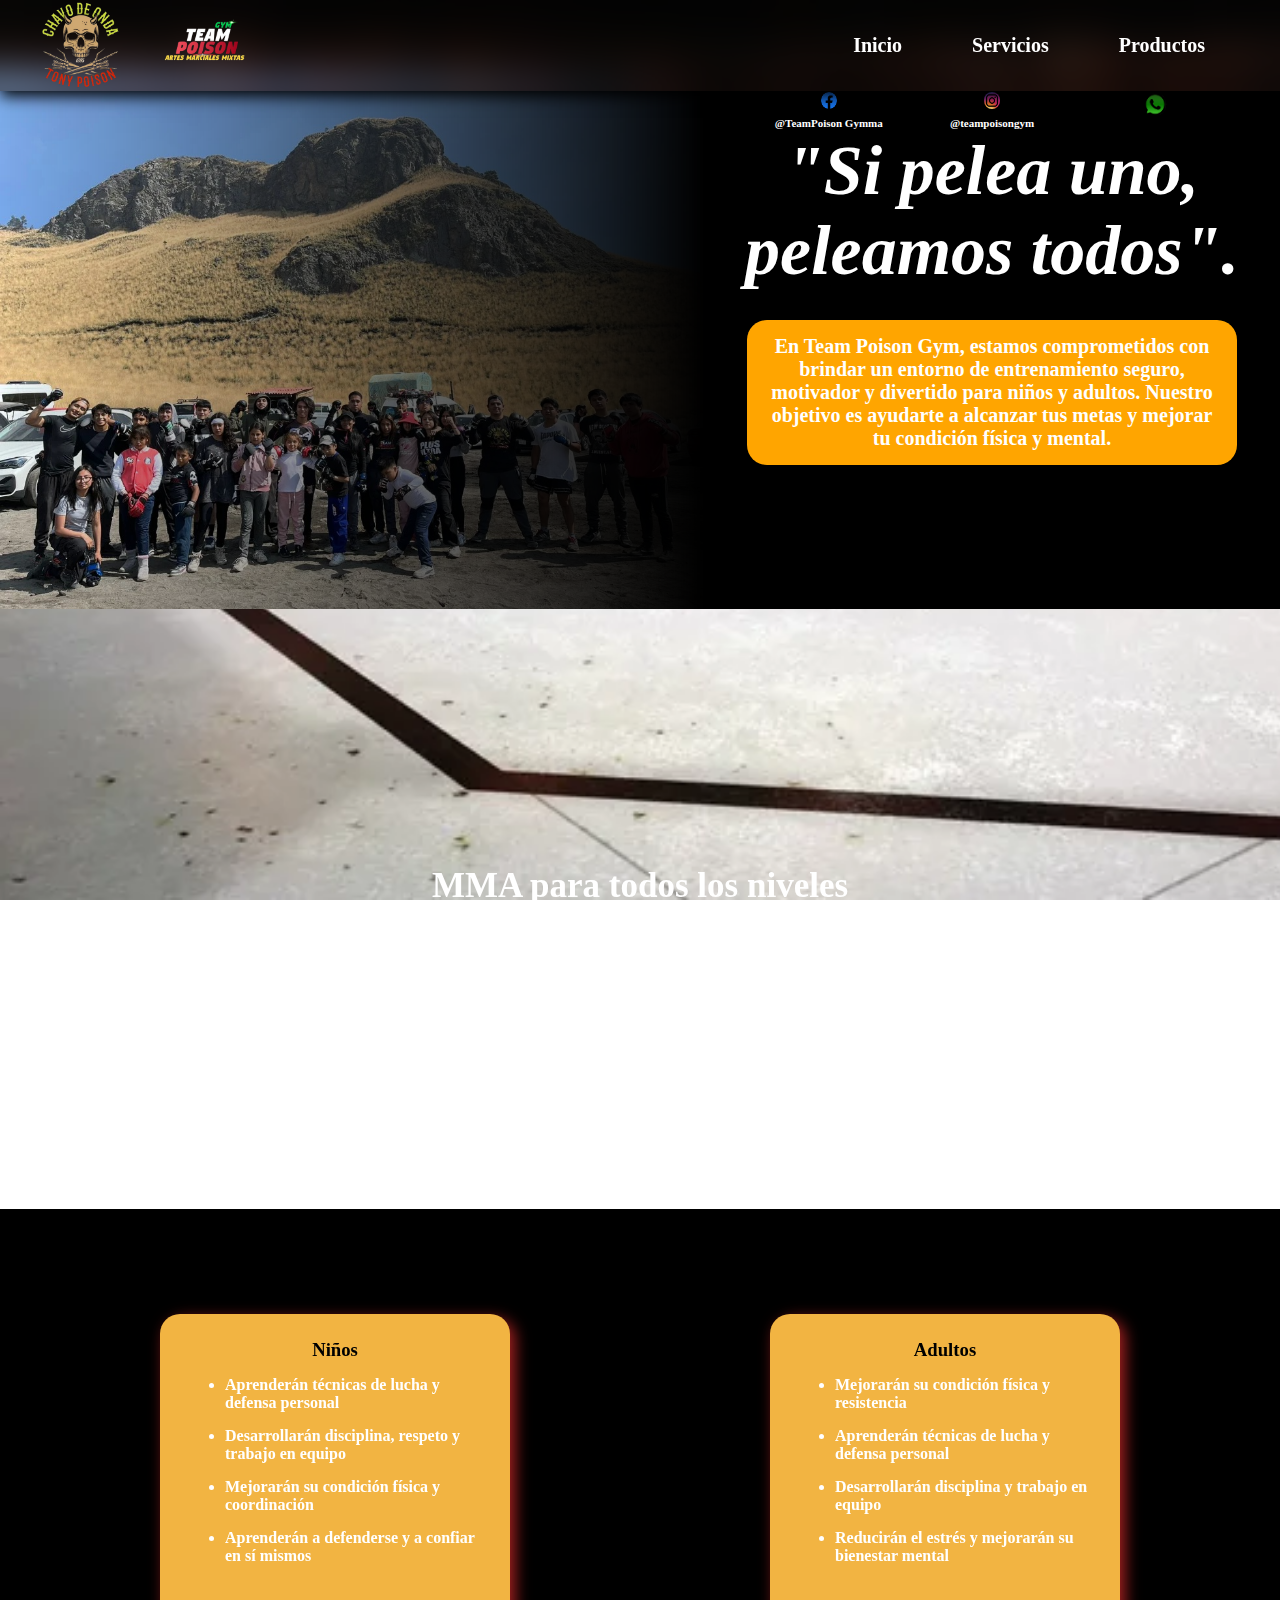
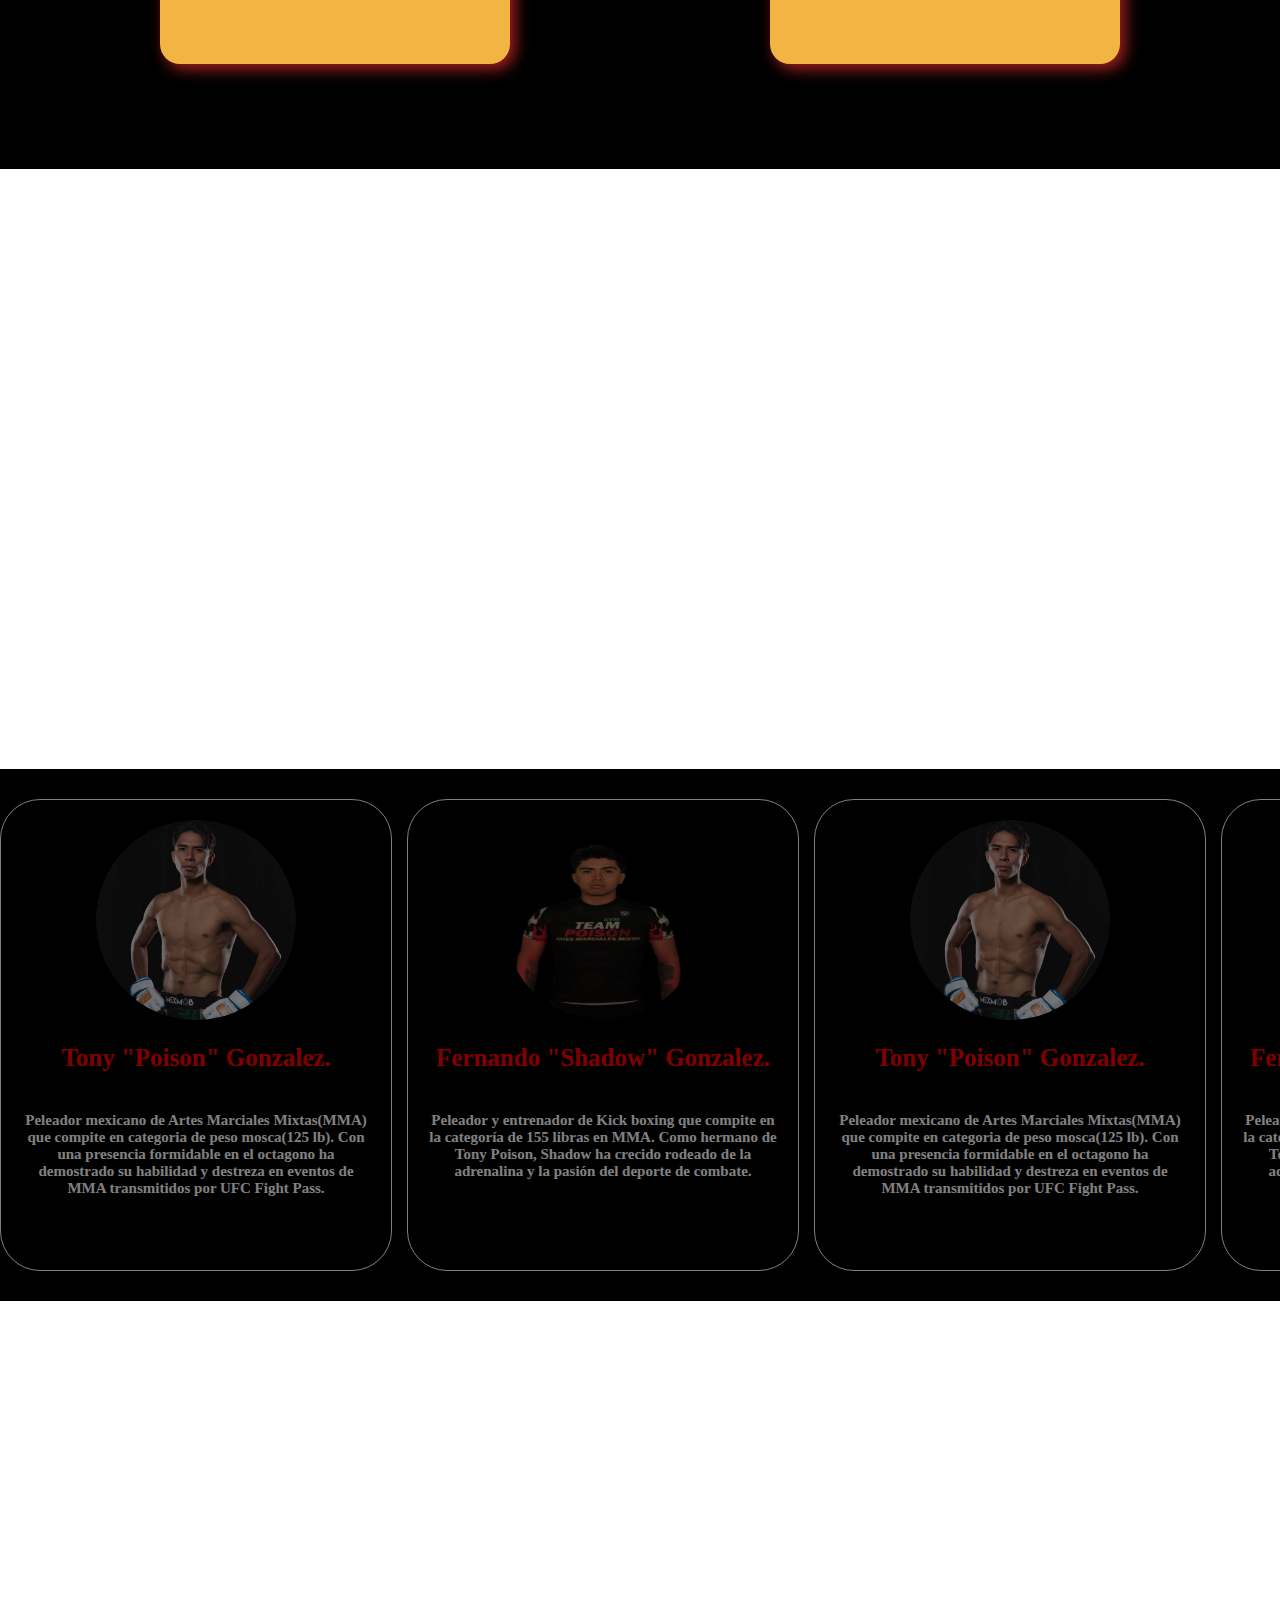
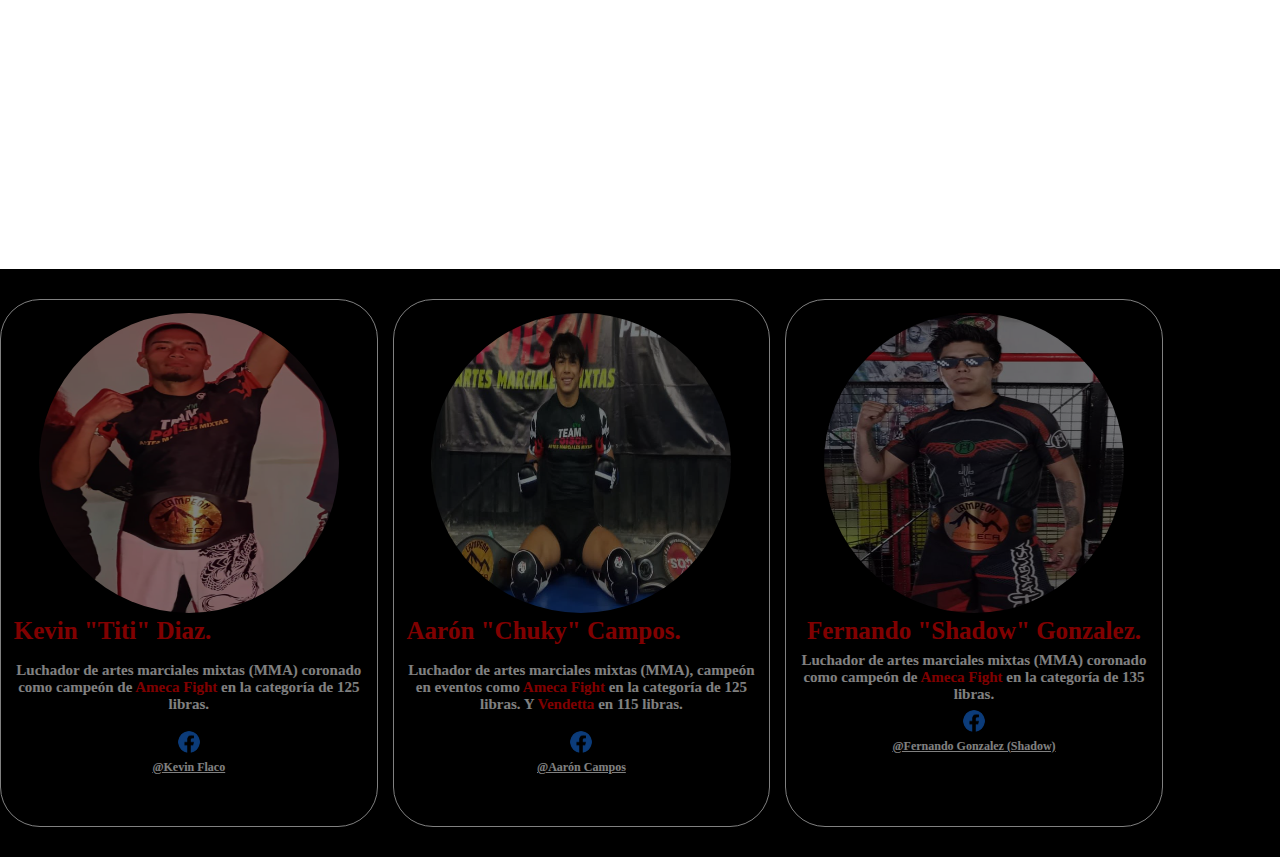
==== commit b29d3fe8: "Add files via upload" ====
--- a/index.html
+++ b/index.html
@@ -155,6 +155,87 @@
                 </div>
                 
             </div>
+        </section>
+
+
+        <section class="section4">            <!--Reciclado-->
+            <div class="entrenadores">
+                <h3>Nuestros Campeones</h3>
+                <p>En el octágono: Guerreros que han demostrado su dominio en el arte de la lucha..</p>
+            </div>
+        </section>
+
+        
+
+
+
+        <section class="sectioncampeones">
+            <div class="campeones">
+                <div class="titi">
+                    <div class="img">
+                        <img src="camti.jpg">
+                    </div>
+                    <b>Kevin "Titi" Diaz. </b>
+                    <p>Luchador de artes marciales mixtas (MMA) coronado como campeón de<c style="color: red;"> Ameca Fight </c>en la categoría de 125 libras.</p>
+
+                    <div class="redestiti">
+                        <div class="facetiti">
+                            <a target="blank_" href="https://www.facebook.com/toreto.diaz.18">
+                                <img src="faceeeee-removebg-preview.png"><br>@Kevin Flaco
+                            </a>
+                        </div>
+                    </div>
+                    
+                </div>
+
+
+
+                <div class="chuky">
+                    <div class="img">
+                        <img src="camchu.jpg">
+                    </div>
+                    <b>Aarón "Chuky" Campos.</b>
+                    <p>Luchador de artes marciales mixtas (MMA), campeón en eventos como<c style="color: red;"> Ameca Fight </c>en la categoría de 125 libras. Y <c style="color: red;"> Vendetta </c>en 115 libras.</p>
+
+                    <div class="redeschuky">
+                        <div class="facechuky">
+                            <a target="blank_" href="https://www.facebook.com/profile.php?id=100088237172173">
+                                <img src="faceeeee-removebg-preview.png"><br>@Aarón Campos 
+                            </a>
+                        </div>
+                    </div>
+                    
+                </div>
+
+
+                <div class="fer">
+                    <div class="img">
+                        <img src="camfer.jpg">
+                    </div>
+                    <b>Fernando "Shadow" Gonzalez. </b>
+                    <p>Luchador de artes marciales mixtas (MMA) coronado como campeón de<c style="color: red;"> Ameca Fight </c>en la categoría de 135 libras.</p>
+
+                    <div class="redesfer">
+                        <div class="facefer">
+                            <a target="blank_" href="https://www.facebook.com/profile.php?id=100076505225399">
+                                <img src="faceeeee-removebg-preview.png"><br>@Fernando Gonzalez (Shadow)
+                            </a>
+                        </div>
+                    </div>
+                    
+                </div>
+
+                
+                
+            </div>
+        </section>
+
+
+
+
+
+            
+                    
         
         
     
--- a/estilote.css
+++ b/estilote.css
@@ -143,13 +143,12 @@
     }
 
     .eslogan .redes{
-        width: 85%;
+        width: 70%;
         display: flex;
         text-align: center;
         margin-top: 10%;
         margin-bottom: 5%;
         position: relative;
-        margin-right: -14%;
     }
 
     .redes a{
@@ -298,6 +297,381 @@
 
 
 
+    .section5{
+        background-color: black;
+        width: 100%;
+        height: 2000px;
+        align-content: center;
+    }
+
+    .coachs{
+        display: flex;
+        width: 100%;
+        overflow-x: scroll;
+        overflow-y: hidden;
+        gap: 50px;
+        background-color: black;
+        padding-top: 50px;
+        padding-bottom: 50px;
+        scroll-snap-type: x mandatory;
+    }
+
+    .coachs::-webkit-scrollbar{
+        display: none;
+    }
+
+    .coachs .tony{
+        background-color: black;
+        width: 500px;
+        height: 1200px;
+        text-align: center;
+        padding-top: 70px;
+        padding-left: 100px;
+        padding-right: 100px;
+        border: 1px solid white;
+        border-radius: 40px;
+        opacity: .5;
+        transition: .3s;
+        scroll-snap-align: center;
+    }
+
+    .coachs .tony:hover{
+        opacity: 1;
+        transform: scale(1.07);
+        transition: .3s;
+        box-shadow: 5px 5px 15px red;
+    }
+    
+    .coachs .tony div{
+        width: 500px;
+    }
+    
+    .coachs .tony img{
+        width: 400px;
+        height: 400px;
+        border-radius: 50%;
+        margin-bottom: 20px;
+    }
+
+    .coachs .tony b{
+        color: red;
+        font-size: 60px;
+    }
+
+    .coachs .tony p{
+        font-size: 40px;
+        text-align: start;
+        color: white;
+        margin-top: 10px;
+        text-align: center;
+    }
+
+
+
+
+    .coachs .fer{
+        background-color: black;
+        width: 500px;
+        height: 1200px;
+        text-align: center;
+        padding-top: 70px;
+        padding-left: 100px;
+        padding-right: 100px;
+        border: 1px solid white;
+        border-radius: 40px;
+        opacity: .5;
+        transition: .3s;
+        scroll-snap-align: center;
+    }
+
+    .coachs .fer:hover{
+        opacity: 1;
+        transform: scale(1.07);
+        transition: .3s;
+        box-shadow: 5px 5px 15px red;
+    }
+    
+    .coachs .fer div{
+        width: 500px;
+    }
+    
+    .coachs .fer img{
+        width: 400px;
+        height: 400px;
+        border-radius: 50%;
+        margin-bottom: 20px;
+    }
+
+    .coachs .fer b{
+        color: red;
+        font-size: 60px;
+    }
+
+    .coachs .fer p{
+        font-size: 40px;
+        text-align: start;
+        color: white;
+        margin-top: 10px;
+        text-align: center;
+    }
+    
+
+
+
+
+
+
+
+
+    .sectioncampeones{
+        background-color: black;
+        width: 100%;
+        height: 2000px;
+        align-content: center;
+    }
+
+    .campeones{
+        display: flex;
+        width: 100%;
+        overflow-x: scroll;
+        overflow-y: hidden;
+        gap: 50px;
+        background-color: black;
+        padding-top: 50px;
+        padding-bottom: 50px;
+        scroll-snap-type: x mandatory;
+    }
+
+    .campeones::-webkit-scrollbar{
+        display: none;
+    }
+
+    .campeones .titi{
+        background-color: black;
+        border: 1px solid white;
+        border-radius: 40px;
+        opacity: .5;
+        transition: .3s;
+        scroll-snap-align: center;
+        justify-items: center;
+        padding-top: 2%;
+        width: 700px;
+        height: 1200px;
+    }
+
+    .campeones .titi:hover{
+        opacity: 1;
+        transform: scale(1.07);
+        transition: .3s;
+        box-shadow: 5px 5px 15px red;
+    }
+    
+    .campeones .titi .img{
+        width: 700px;
+        text-align: center;
+    }
+    
+    .campeones .titi img{
+        width: 600px;
+        height: 600px;
+        border-radius: 50%;
+    }
+
+    .campeones .titi b{
+        color: red;
+        font-size: 60px;
+        width: 80%;
+    }
+
+    .campeones .titi p{
+        font-size: 40px;
+        text-align: start;
+        color: white;
+        text-align: center;
+        padding-top: 8%;
+        width: 80%;
+    }
+
+    .campeones .titi .redestiti{
+        width: 70%;
+        text-align: center;
+        padding-top: 8%;
+    }
+
+    .campeones .titi .redestiti img{
+        width: 9%;
+        height: 9%;
+    }
+
+    .campeones .titi .redestiti img:hover{
+        width: 9%;
+        height: 9%;
+        background-color: white;
+    }
+
+    .campeones .titi .redestiti a{
+       color: white;
+       font-size: 20px;
+    }
+
+
+
+
+
+    .campeones .chuky{
+        background-color: black;
+        border: 1px solid white;
+        border-radius: 40px;
+        opacity: .5;
+        transition: .3s;
+        scroll-snap-align: center;
+        justify-items: center;
+        padding-top: 2%;
+        width: 700px;
+        height: 1200px;
+        text-align: center;
+    }
+
+    .campeones .chuky:hover{
+        opacity: 1;
+        transform: scale(1.07);
+        transition: .3s;
+        box-shadow: 5px 5px 15px red;
+    }
+    
+    .campeones .chuky .img{
+        width: 700px;
+        text-align: center;
+    }
+    
+    .campeones .chuky img{
+        width: 600px;
+        height: 600px;
+        border-radius: 50%;
+    }
+
+    .campeones .chuky b{
+        color: red;
+        font-size: 60px;
+        width: 80%;
+    }
+
+    .campeones .chuky p{
+        font-size: 40px;
+        text-align: start;
+        color: white;
+        text-align: center;
+        padding-top: 2%;
+        width: 80%;
+    }
+
+    .campeones .chuky .redeschuky{
+        width: 70%;
+        text-align: center;
+        padding-top: 2%;
+    }
+
+    .campeones .chuky .redeschuky img{
+        width: 9%;
+        height: 9%;
+    }
+
+    .campeones .chuky .redeschuky img:hover{
+        width: 9%;
+        height: 9%;
+        background-color: white;
+    }
+
+    .campeones .chuky .redeschuky a{
+       color: white;
+       font-size: 20px;
+    }
+
+
+
+
+    .campeones .fer{
+        background-color: black;
+        border: 1px solid white;
+        border-radius: 40px;
+        opacity: .5;
+        transition: .3s;
+        scroll-snap-align: center;
+        justify-items: center;
+        padding-top: 2%;
+        width: 700px;
+        height: 1200px;
+        text-align: center;
+    }
+
+    .campeones .fer:hover{
+        opacity: 1;
+        transform: scale(1.07);
+        transition: .3s;
+        box-shadow: 5px 5px 15px red;
+    }
+    
+    .campeones .fer .img{
+        width: 700px;
+        text-align: center;
+    }
+    
+    .campeones .fer img{
+        width: 600px;
+        height: 600px;
+        border-radius: 50%;
+    }
+
+    .campeones .fer b{
+        color: red;
+        font-size: 60px;
+        width: 80%;
+    }
+
+    .campeones .fer p{
+        font-size: 40px;
+        text-align: start;
+        color: white;
+        text-align: center;
+        padding-top: 2%;
+        width: 80%;
+    }
+
+    .campeones .fer .redesfer{
+        width: 70%;
+        text-align: center;
+        padding-top: 2%;
+    }
+
+    .campeones .fer .redesfer img{
+        width: 9%;
+        height: 9%;
+    }
+
+    .campeones .fer .redesfer img:hover{
+        width: 9%;
+        height: 9%;
+        background-color: white;
+    }
+
+    .campeones .fer .redesfer a{
+       color: white;
+       font-size: 20px;
+    }
+
+
+
+
+
+    
+
+
+
+
+
+    
+
+
     
     
     
@@ -319,17 +693,22 @@
        font-size: 250% !important;
     }
 
+
+
     .amm{
         padding-top: 5% !important;
     }
 
+    .amm a{
+        font-size: 30px;
+    }
+
     .informacion{
-        width: 100% !important;
+        width: 90% !important;
     }
     
     .informacion img{
         width: 80% !important;
-        margin-left: 5%;
     }
     
     .informacion h3{
@@ -347,26 +726,30 @@
         margin-top: 10%;
         width: 100%;
         flex-direction: column;
-        padding-bottom: 5% !important;
+        align-items: center;
     }
     
     .horarios img{
-        border-radius: 20px;
         width: 80% !important;
-        margin-left: 10%;
         margin-bottom: 5%;
     }
+
+
 
     .jj{
         padding-top: 5% !important;
     }
 
+    .jj a{
+        font-size: 30px;
+    }
+
     .informacion2{
-        width: 100% !important;
+        width: 80% !important;
     }
     
     .informacion2 img{
-        width: 100% !important;
+        width: 90% !important;
     }
     
     .informacion2 h3{
@@ -383,26 +766,29 @@
         margin-top: 10%;
         width: 100%;
         height: 100% !important;
-        padding-bottom: 5% !important;
     }
     
     .horarios2 img{
-        border-radius: 20px;
-        width: 100% !important;
-    }
+        width: 60% !important;
+    }
+
+
 
     .bk{
         padding-top: 5% !important;
     }
 
+    .bk a{
+        font-size: 30px;
+    }
+
     .informacion3{
-        width: 100% !important;
-        justify-content: center;
+        width: 80% !important;
+        text-align: center;
     }
     
     .informacion3 img{
         width: 25% !important;
-        margin-left: 35%;
     }
     
     .informacion3 h3{
@@ -419,27 +805,31 @@
         margin-top: 10% !important;
         width: 100%;
         height: 100% !important;
-        padding-bottom: 5% !important;
     }
     
     .horarios3 img{
         border-radius: 20px;
-        width:100% !important;
-    }
+        width:60% !important;
+    }
+
+
 
     .mut{
         padding-top: 5% !important;
     }
 
+    .mut a{
+        font-size: 30px;
+    }
+
     .informacion4{
-        margin-top: 10% !important;
-        width: 100% !important;
-        justify-content: center;
+        margin-top: 5% !important;
+        width: 80% !important;
+        text-align: center;
     }
     
     .informacion4 img{
         width: 50% !important;
-        margin-left: 25%;
     }
     
     .informacion4 h3{
@@ -455,90 +845,418 @@
     .horarios4{
         width: 100%;
         height: 100% !important;
-        padding-bottom: 5% !important;
     }
     
     .horarios4 img{
         border-radius: 20px;
-        width:100% !important;
-    }
+        width:60% !important;
+    }
+
+    
 
     /*Pantalla 3 Productos Responsive*/
     .section7{
         height: 2000px !important;
     }
 
+
     .guantes .iconomenu{
-        margin-bottom: 15% !important;
+        margin-bottom: 10% !important;
     }
 
     .guantes .menuguantes{
-        margin-top: -15%;
-    }
+        margin-top: -10%;
+    }
+
+    .guantes .menuguantes .guantesnegros{
+        flex-direction: column;
+        padding-bottom: 5%;
+    }
+
+    .guantes .menuguantes .guantesnegros img{
+        width: 80%;
+    }
+
+    .guantes .menuguantes .guantesnegros h4{
+        font-size: 50px;
+    }
+
+    .guantes .menuguantes .guantesnegros p{
+        font-size: 30px;
+    }
+
+
+
+
+    .guantes .menuguantes .guantesmma{
+        flex-direction: column;
+        padding-bottom: 5%;
+    }
+
+    .guantes .menuguantes .guantesmma img{
+        width: 80%;
+    }
+
+    .guantes .menuguantes .guantesmma h4{
+        font-size: 50px;
+    }
+
+    .guantes .menuguantes .guantesmma p{
+        font-size: 30px;
+    }
+
+
+
+
+    .guantes .menuguantes .guantesblancos{
+        flex-direction: column;
+        padding-bottom: 5%;
+    }
+
+    .guantes .menuguantes .guantesblancos img{
+        width: 80%;
+    }
+
+    .guantes .menuguantes .guantesblancos h4{
+        font-size: 50px;
+    }
+
+    .guantes .menuguantes .guantesblancos p{
+        font-size: 30px;
+    }
+
+
+
+
 
     .espinilleras .iconomenu2{
-        margin-bottom: 15% !important;
+        margin-bottom: 10% !important;
     }
 
     .espinilleras .menuespinilleras{
-        margin-top: -15%;
-    }
+        margin-top: -10%;
+    }
+
+    .espinilleras .menuespinilleras .espinillerasmma{
+        flex-direction: column;
+        padding-bottom: 5%;
+    }
+
+    .espinilleras .menuespinilleras .espinillerasmma img{
+        width: 80%;
+    }
+
+    .espinilleras .menuespinilleras .espinillerasmma h4{
+        font-size: 50px;
+    }
+
+    .espinilleras .menuespinilleras .espinillerasmma p{
+        font-size: 30px;
+    }
+
+
+
+
+
+
 
     .caretas .iconomenu3{
-        margin-bottom: 15% !important;
+        margin-bottom: 10% !important;
     }
 
     .caretas .menucaretas{
-        margin-top: -15%;
-    }
+        margin-top: -10%;
+    }
+
+    .caretas .menucaretas .caretabox{
+        flex-direction: column;
+        padding-bottom: 5%;
+    }
+
+    .caretas .menucaretas .caretabox img{
+        width: 80%;
+    }
+
+    .caretas .menucaretas .caretabox h4{
+        font-size: 50px;
+    }
+
+    .caretas .menucaretas .caretabox p{
+        font-size: 30px;
+    }
+
+
+
+    .caretas .menucaretas .caretamma{
+        flex-direction: column;
+        padding-bottom: 5%;
+    }
+
+    .caretas .menucaretas .caretamma img{
+        width: 80%;
+    }
+
+    .caretas .menucaretas .caretamma h4{
+        font-size: 50px;
+    }
+
+    .caretas .menucaretas .caretamma p{
+        font-size: 30px;
+    }
+
+
+
+
+
 
     .bucales .iconomenu4{
-        margin-bottom: 15% !important;
+        margin-bottom: 10% !important;
     }
 
     .bucales .menubucales{
-        margin-top: -15%;
-    }
+        margin-top: -10%;
+    }
+
+    .bucales .menubucales .bucal{
+        flex-direction: column;
+        padding-bottom: 5%;
+    }
+
+    .bucales .menubucales .bucal img{
+        width: 80%;
+    }
+
+    .bucales .menubucales .bucal h4{
+        font-size: 50px;
+    }
+
+    .bucales .menubucales .bucal p{
+        font-size: 30px;
+    }
+
+
+
+
+
+
+
 
     .vendajes .iconomenu5{
-        margin-bottom: 15% !important;
+        margin-bottom: 10% !important;
     }
 
     .vendajes .menuvendajes{
-        margin-top: -15%;
-    }
+        margin-top: -10%;
+    }
+
+    .vendajes .menuvendajes .quetzal{
+        flex-direction: column;
+        padding-bottom: 5%;
+    }
+
+    .vendajes .menuvendajes .quetzal img{
+        width: 80%;
+    }
+
+    .vendajes .menuvendajes .quetzal h4{
+        font-size: 50px;
+    }
+
+    .vendajes .menuvendajes .quetzal p{
+        font-size: 30px;
+    }
+
+
+
+    .vendajes .menuvendajes .box{
+        flex-direction: column;
+        padding-bottom: 5%;
+    }
+
+    .vendajes .menuvendajes .box img{
+        width: 80%;
+    }
+
+    .vendajes .menuvendajes .box h4{
+        font-size: 50px;
+    }
+
+    .vendajes .menuvendajes .box p{
+        font-size: 30px;
+    }
+
+
+
+
+
+
 
     .futbol .iconomenu6{
-        margin-bottom: 15% !important;
+        margin-bottom: 10% !important;
     }
 
     .futbol .menufutbol{
-        margin-top: -15%;
-    }
+        margin-top: -10%;
+    }
+
+    .futbol .menufutbol .medias{
+        flex-direction: column;
+        padding-bottom: 5%;
+    }
+
+    .futbol .menufutbol .medias img{
+        width: 80%;
+    }
+
+    .futbol .menufutbol .medias h4{
+        font-size: 50px;
+    }
+
+    .futbol .menufutbol .medias p{
+        font-size: 30px;
+    }
+
+
+
+
+    .futbol .menufutbol .guantesfut{
+        flex-direction: column;
+        padding-bottom: 5%;
+    }
+
+    .futbol .menufutbol .guantesfut img{
+        width: 80%;
+    }
+
+    .futbol .menufutbol .guantesfut h4{
+        font-size: 50px;
+    }
+
+    .futbol .menufutbol .guantesfut p{
+        font-size: 30px;
+    }
+
+
+
+
+    .futbol .menufutbol .balon{
+        flex-direction: column;
+        padding-bottom: 5%;
+    }
+
+    .futbol .menufutbol .balon img{
+        width: 80%;
+    }
+
+    .futbol .menufutbol .balon h4{
+        font-size: 50px;
+    }
+
+    .futbol .menufutbol .balon p{
+        font-size: 30px;
+    }
+
+
+
+
+
+
+
 
     .ropa .iconomenu7{
-        margin-bottom: 15% !important;
+        margin-bottom: 10% !important;
     }
 
     .ropa .menuropa{
-        margin-top: -15%;
-    }
+        margin-top: -10%;
+    }
+
+    .ropa .menuropa .rashguard{
+        flex-direction: column;
+        padding-bottom: 5%;
+    }
+
+    .ropa .menuropa .rashguard img{
+        width: 80%;
+    }
+
+    .ropa .menuropa .rashguard h4{
+        font-size: 50px;
+    }
+
+    .ropa .menuropa .rashguard p{
+        font-size: 30px;
+    }
+
+
+
+
+
+
+
+
 
     .conchas .iconomenu8{
-        margin-bottom: 15% !important;
+        margin-bottom: 10% !important;
     }
 
     .conchas .menuconchas{
-        margin-top: -15%;
-    }
+        margin-top: -10%;
+    }
+
+    .conchas .menuconchas .inguinal{
+        flex-direction: column;
+        padding-bottom: 5%;
+    }
+
+    .conchas .menuconchas .inguinal img{
+        width: 80%;
+    }
+
+    .conchas .menuconchas .inguinal h4{
+        font-size: 50px;
+    }
+
+    .conchas .menuconchas .inguinal p{
+        font-size: 30px;
+    }
+
+
+
+
+
+
+
+
+
+
 
     .accesorios .iconomenu9{
-        margin-bottom: 15% !important;
+        margin-bottom: 10% !important;
     }
 
     .accesorios .menuaccesorios{
-        margin-top: -15%;
-    }
+        margin-top: -10%;
+    }
+
+    .accesorios .menuaccesorios .cinta{
+        flex-direction: column;
+        padding-bottom: 5%;
+    }
+
+    .accesorios .menuaccesorios .cinta img{
+        width: 80%;
+    }
+
+    .accesorios .menuaccesorios .cinta h4{
+        font-size: 50px;
+    }
+
+    .accesorios .menuaccesorios .cinta p{
+        font-size: 30px;
+    }
+
+
 }
 
 @media(min-width:1001px){
@@ -703,7 +1421,379 @@
         font-size: 20px;
     }
 
-}
+
+
+
+    .section5{
+        background-color: black;
+        width: 100%;
+        height: 500px;
+        align-content: center;
+    }
+
+    .coachs{
+        display: flex;
+        width: 100%;
+        overflow-x: scroll;
+        overflow-y: hidden;
+        gap: 15px;
+        background-color: black;
+        padding-top: 30px;
+        padding-bottom: 30px;
+        scroll-snap-type: x mandatory;
+    }
+
+    .coachs::-webkit-scrollbar{
+        display: none;
+    }
+
+    .coachs .tony{
+        background-color: black;
+        width: 350px;
+        height: 450px;
+        text-align: center;
+        padding-top: 20px;
+        padding-left: 20px;
+        padding-right: 20px;
+        border: 1px solid white;
+        border-radius: 40px;
+        opacity: .5;
+        transition: .3s;
+        scroll-snap-align: center;
+    }
+
+    .coachs .tony:hover{
+        opacity: 1;
+        transform: scale(1.07);
+        transition: .3s;
+        box-shadow: 5px 5px 15px red;
+    }
+    
+    .coachs .tony div{
+        width: 350px;
+    }
+    
+    .coachs .tony img{
+        width: 200px;
+        height: 200px;
+        border-radius: 50%;
+        margin-bottom: 20px;
+    }
+
+    .coachs .tony b{
+        color: red;
+        font-size: 25px;
+    }
+
+    .coachs .tony p{
+        font-size: 15px;
+        text-align: start;
+        color: white;
+        margin-top: 40px;
+        text-align: center;
+    }
+
+
+
+
+    .coachs .fer{
+        background-color: black;
+        width: 350px;
+        height: 450px;
+        text-align: center;
+        padding-top: 20px;
+        padding-left: 20px;
+        padding-right: 20px;
+        border: 1px solid white;
+        border-radius: 40px;
+        opacity: .5;
+        transition: .3s;
+        scroll-snap-align: center;
+    }
+
+    .coachs .fer:hover{
+        opacity: 1;
+        transform: scale(1.07);
+        transition: .3s;
+        box-shadow: 5px 5px 15px red;
+    }
+    
+    .coachs .fer div{
+        width: 350px;
+    }
+    
+    .coachs .fer img{
+        width: 200px;
+        height: 200px;
+        border-radius: 50%;
+        margin-bottom: 20px;
+    }
+
+    .coachs .fer b{
+        color: red;
+        font-size: 25px;
+    }
+
+    .coachs .fer p{
+        font-size: 15px;
+        text-align: start;
+        color: white;
+        margin-top: 40px;
+        text-align: center;
+    }
+
+
+
+
+
+
+
+
+    .sectioncampeones{
+        background-color: black;
+        width: 100%;
+        height: 500px;
+        align-content: center;
+    }
+
+    .campeones{
+        display: flex;
+        width: 100%;
+        overflow-x: scroll;
+        overflow-y: hidden;
+        gap: 15px;
+        background-color: black;
+        padding-top: 30px;
+        padding-bottom: 30px;
+        scroll-snap-type: x mandatory;
+    }
+
+    .campeones::-webkit-scrollbar{
+        display: none;
+    }
+
+    .campeones .titi{
+        background-color: black;
+        border: 1px solid white;
+        border-radius: 40px;
+        opacity: .5;
+        transition: .3s;
+        scroll-snap-align: center;
+        justify-items: center;
+        padding: 1%;
+        width: 350px;
+        height: 500px;
+    }
+
+    .campeones .titi:hover{
+        opacity: 1;
+        transform: scale(1.07);
+        transition: .3s;
+        box-shadow: 5px 5px 15px red;
+    }
+    
+    .campeones .titi .img{
+        width: 100%;
+        text-align: center;
+    }
+    
+    .campeones .titi img{
+        width: 300px;
+        height: 300px;
+        border-radius: 50%;
+    }
+
+    .campeones .titi b{
+        color: red;
+        font-size: 25px;
+    }
+
+    .campeones .titi p{
+        font-size: 15px;
+        text-align: start;
+        color: white;
+        text-align: center;
+        margin-top: 5%;
+    }
+
+    .campeones .titi .redestiti{
+        width: 70%;
+        text-align: center;
+        margin-top: 5%;
+    }
+
+    .campeones .titi .redestiti img{
+        width: 9%;
+        height: 9%;
+    }
+
+    .campeones .titi .redestiti img:hover{
+        width: 9%;
+        height: 9%;
+        background-color: white;
+    }
+
+    .campeones .titi .redestiti a{
+       color: white;
+       font-size: 12px;
+    }
+
+
+
+
+
+    .campeones .chuky{
+        background-color: black;
+        border: 1px solid white;
+        border-radius: 40px;
+        opacity: .5;
+        transition: .3s;
+        scroll-snap-align: center;
+        justify-items: center;
+        padding: 1%;
+        width: 350px;
+        height: 500px;
+    }
+
+    .campeones .chuky:hover{
+        opacity: 1;
+        transform: scale(1.07);
+        transition: .3s;
+        box-shadow: 5px 5px 15px red;
+    }
+    
+    .campeones .chuky .img{
+        width: 100%;
+        text-align: center;
+    }
+    
+    .campeones .chuky img{
+        width: 300px;
+        height: 300px;
+        border-radius: 50%;
+    }
+
+    .campeones .chuky b{
+        color: red;
+        font-size: 25px;
+        margin-top: 10%;
+    }
+
+    .campeones .chuky p{
+        font-size: 15px;
+        text-align: start;
+        color: white;
+        text-align: center;
+        margin-top: 5%;
+    }
+
+    .campeones .chuky .redeschuky{
+        width: 70%;
+        text-align: center;
+        margin-top: 5%;
+    }
+
+    .campeones .chuky .redeschuky img{
+        width: 9%;
+        height: 9%;
+    }
+
+    .campeones .chuky .redeschuky img:hover{
+        width: 9%;
+        height: 9%;
+        background-color: white;
+    }
+
+    .campeones .chuky .redeschuky a{
+       color: white;
+       font-size: 12px;
+    }
+
+
+
+
+    .campeones .fer{
+        background-color: black;
+        border: 1px solid white;
+        border-radius: 40px;
+        opacity: .5;
+        transition: .3s;
+        scroll-snap-align: center;
+        justify-items: center;
+        padding: 1%;
+        width: 350px;
+        height: 500px;
+        text-align: center;
+    }
+
+    .campeones .fer:hover{
+        opacity: 1;
+        transform: scale(1.07);
+        transition: .3s;
+        box-shadow: 5px 5px 15px red;
+    }
+    
+    .campeones .fer .img{
+        width: 100%;
+        text-align: center;
+    }
+    
+    .campeones .fer img{
+        width: 300px;
+        height: 300px;
+        border-radius: 50%;
+    }
+
+    .campeones .fer b{
+        color: red;
+        font-size: 25px;
+        margin-top: 5%;
+    }
+
+    .campeones .fer p{
+        font-size: 15px;
+        text-align: start;
+        color: white;
+        text-align: center;
+        margin-top: 2%;
+    }
+
+    .campeones .fer .redesfer{
+        width: 70%;
+        text-align: center;
+        margin-top: 2%;
+    }
+
+    .campeones .fer .redesfer img{
+        width: 9%;
+        height: 9%;
+    }
+
+    .campeones .fer .redesfer img:hover{
+        width: 9%;
+        height: 9%;
+        background-color: white;
+    }
+
+    .campeones .fer .redesfer a{
+       color: white;
+       font-size: 12px;
+    } 
+
+}
+
+
+
+
+
+
+
+
+
+
+
+
+
 
 .section2{
     background-color: transparent;
@@ -763,7 +1853,6 @@
 }
 
 .section4{
-    background-color: transparent;
     width: 100%;
     height: 600px;
     justify-items: center;
@@ -773,60 +1862,24 @@
 .entrenadores{
     width: 85%;
     color: white;
-    text-align: center;
+    
 }
 
 .entrenadores h3{
     font-size: 35px;
+    text-align: center;
 }
 
 .entrenadores p{
     font-size: 20px;
-}
-
-
-
-
-
-.coachs{
-    background-color: blueviolet;
-    width: 100%;
-    display: flex;
-    flex-direction: row;
-    overflow-x: scroll;
-    overflow-y: hidden;
-    gap: 25px;
-}
-
-.coachs .tony{
-    background-color: red;
-    width: 350px;
-    height: 450px;
-}
-
-.coachs .tony div{
-    width: 350px;
-}
-
-.coachs .tony img{
-    width: 200px;
-    height: 200px;
-}
-
-.coachs .fer{
-    background-color: pink;
-    width: 350px;
-    height: 450px;
-}
-
-.coachs .fer div{
-    width: 350px;
-}
-
-.coachs .fer img{
-    width: 200px;
-    height: 200px;
-}
+    text-align: center;
+}
+
+
+
+
+
+
 
 
 
@@ -860,65 +1913,75 @@
     text-align: center;
 }
 
-.amm{
-    padding-top: 30px;
-    background-color: black;
-    justify-items: center;
-}
-
-.amm a{
-    background-color: red;
-    padding: 20px 35px 20px 35px;
-    color: black;
-    text-decoration: none;
-    border-radius: 40px;
-    transition: .3s;
-}
-
-.amm a:hover{
-    color: white;
-    transition: .3s;
-}
-
-.informacion{
+
+
+
+.amm .informacion{
     width: 80%;
     justify-items: center;
 }
 
-.informacion img{
+.amm .informacion img{
     width: 200px;
 }
 
-.informacion h3{
+.amm .informacion h3{
     font-size: 35px;
     color: red;
 }
 
-.informacion p{
+.amm .informacion p{
     font-size: 20px;
     color: white;
     padding-bottom: 30px;
     text-align: center;
 }
 
-.horarios{
+.amm{
+    padding-top: 30px;
+    padding-bottom: 30px;
+    background-color: black;
+    justify-items: center;
+    height: 100%;
+}
+
+.amm .horarios{
     width: 100%;
     display: flex;
     justify-content: space-around;
-    padding-bottom: 30px;
-}
-
-.horarios img{
+    margin-bottom: 40px;
+}
+
+.amm .horarios img{
+    width: 30%;
+    transition: .3s;
+    box-shadow: 5px 5px 15px red;
     border-radius: 20px;
-    width: 400px;
-    box-shadow: 5px 5px 15px red;
-    transition: .3s;
-}
-
-.horarios img:hover{
+
+}
+
+.amm .horarios img:hover{
     transform: scale(1.05);
     transition: .3s;
 }
+
+.amm a{
+    margin-top: 30px;
+    background-color: red;
+    padding: 20px;
+    border-radius: 30px;
+    text-decoration: none;
+    color: black;
+    transition: .3s;
+}
+
+.amm a:hover{
+    color: white;
+    transition: .3s;
+}
+
+
+
 
 .division{
     color: transparent;
@@ -926,188 +1989,204 @@
     height: 400px;
 }
 
-.jj{
-    padding-top: 30px;
-    background-color:black;
-    justify-items: center;
-}
-
-.jj a{
-    background-color: red;
-    padding: 20px 35px 20px 35px;
-    color: black;
-    text-decoration: none;
-    border-radius: 40px;
-    transition: .3s;
-}
-
-.jj a:hover{
-    color: white;
-    transition: .3s;
-}
-
-.informacion2{
+
+
+
+.jj .informacion2{
     width: 80%;
     justify-items: center;
 }
 
-.informacion2 img{
+.jj .informacion2 img{
     width: 200px;
 }
 
-.informacion2 h3{
+.jj .informacion2 h3{
     font-size: 35px;
     color: red;
 }
 
-.informacion2 p{
+.jj .informacion2 p{
     font-size: 20px;
     color: white;
     padding-bottom: 30px;
     text-align: center;
 }
 
-.horarios2{
+.jj{
+    padding-top: 30px;
+    padding-bottom: 30px;
+    background-color: black;
+    justify-items: center;
+    height: 100%;
+}
+
+.jj .horarios2{
     width: 100%;
-    height: 750px;
     display: flex;
     justify-content: space-around;
-    padding-bottom: 30px;
-}
-
-.horarios2 img{
+    margin-bottom: 40px;
+}
+
+.jj .horarios2 img{
+    width: 30%;
+    transition: .3s;
+    box-shadow: 5px 5px 15px red;
     border-radius: 20px;
-    width: 350px;
-    box-shadow: 5px 5px 15px red;
-    transition: .3s;
-}
-
-.horarios2 img:hover{
+
+}
+
+.jj .horarios2 img:hover{
     transform: scale(1.05);
     transition: .3s;
 }
 
-.bk{
-    padding-top: 30px;
-    background-color:black;
-    justify-items: center;
-}
-
-.bk a{
+.jj a{
+    margin-top: 30px;
     background-color: red;
-    padding: 20px 35px 20px 35px;
+    padding: 20px;
+    border-radius: 30px;
+    text-decoration: none;
     color: black;
-    text-decoration: none;
-    border-radius: 40px;
-    transition: .3s;
-}
-
-.bk a:hover{
+    transition: .3s;
+}
+
+.jj a:hover{
     color: white;
     transition: .3s;
 }
 
-.informacion3{
+
+
+.bk .informacion3{
     width: 80%;
     justify-items: center;
 }
 
-.informacion3 img{
+.bk .informacion3 img{
     width: 200px;
 }
 
-.informacion3 h3{
+.bk .informacion3 h3{
     font-size: 35px;
     color: red;
 }
 
-.informacion3 p{
+.bk .informacion3 p{
     font-size: 20px;
     color: white;
     padding-bottom: 30px;
     text-align: center;
 }
 
-.horarios3{
+.bk{
+    padding-top: 30px;
+    padding-bottom: 30px;
+    background-color: black;
+    justify-items: center;
+    height: 100%;
+}
+
+.bk .horarios3{
     width: 100%;
-    height: 500px;
     display: flex;
     justify-content: space-around;
-    padding-bottom: 30px;
-}
-
-.horarios3 img{
+    margin-bottom: 40px;
+}
+
+.bk .horarios3 img{
+    width: 30%;
+    transition: .3s;
+    box-shadow: 5px 5px 15px red;
     border-radius: 20px;
-    width: 350px;
-    box-shadow: 5px 5px 15px red;
-    transition: .3s;
-}
-
-.horarios3 img:hover{
+
+}
+
+.bk .horarios3 img:hover{
     transform: scale(1.05);
     transition: .3s;
 }
 
-.mut{
-    padding-top: 30px;
-    background-color:black;
-    justify-items: center;
-}
-
-.mut a{
+.bk a{
+    margin-top: 30px;
     background-color: red;
-    padding: 20px 35px 20px 35px;
+    padding: 20px;
+    border-radius: 30px;
+    text-decoration: none;
     color: black;
-    text-decoration: none;
-    border-radius: 40px;
-    transition: .3s;
-}
-
-.mut a:hover{
+    transition: .3s;
+}
+
+.bk a:hover{
     color: white;
     transition: .3s;
 }
 
-.informacion4{
+
+
+
+
+.mut .informacion4{
     width: 80%;
     justify-items: center;
 }
 
-.informacion4 img{
-    width: 300px;
-    position: relative;
-    right: -70px;
-}
-
-.informacion4 h3{
+.mut .informacion4 img{
+    width: 200px;
+}
+
+.mut .informacion4 h3{
     font-size: 35px;
     color: red;
 }
 
-.informacion4 p{
+.mut .informacion4 p{
     font-size: 20px;
     color: white;
     padding-bottom: 30px;
     text-align: center;
 }
 
-.horarios4{
+.mut{
+    padding-top: 30px;
+    padding-bottom: 30px;
+    background-color: black;
+    justify-items: center;
+    height: 100%;
+}
+
+.mut .horarios4{
     width: 100%;
-    height: 500px;
     display: flex;
     justify-content: space-around;
-    padding-bottom: 30px;
-}
-
-.horarios4 img{
+    margin-bottom: 40px;
+}
+
+.mut .horarios4 img{
+    width: 30%;
+    transition: .3s;
+    box-shadow: 5px 5px 15px red;
     border-radius: 20px;
-    width: 350px;
-    box-shadow: 5px 5px 15px red;
-    transition: .3s;
-}
-
-.horarios4 img:hover{
+
+}
+
+.mut .horarios4 img:hover{
     transform: scale(1.05);
+    transition: .3s;
+}
+
+.mut a{
+    margin-top: 30px;
+    background-color: red;
+    padding: 20px;
+    border-radius: 30px;
+    text-decoration: none;
+    color: black;
+    transition: .3s;
+}
+
+.mut a:hover{
+    color: white;
     transition: .3s;
 }
 
@@ -1122,6 +2201,7 @@
     align-content: center;
 }
 
+
 .productos{
     background-color: transparent;
     width: 100%;
@@ -1131,12 +2211,13 @@
 
 .productos .descripcion{
     flex-direction: column;
-    margin-top: 5%;
+    text-align: center;
+    align-items: center;
 }
 
 .productos h4{
     font-family: Impact, Haettenschweiler;
-    font-size: 50px;
+    font-size: 40px;
     color: white;
     margin-bottom: 5%;
 }
@@ -1231,7 +2312,7 @@
     border-style: solid;
     border-color: white;
     border-width: 1px;
-    box-shadow: 5px 5px 15px red;
+    box-shadow: 0px 0px 25px 10px black;
     background-color: black;
     transform: scale(1.1);
     border-bottom-right-radius: 1px;
@@ -1246,13 +2327,44 @@
     margin-top: -5%;
     margin-bottom: 5%;
     border-radius: 10px;
+    border: solid 1px white;
+    box-shadow: 0px 15px 15px black;
+    justify-items: center;
+    padding-top: 5%;
+    padding-bottom: 5%;
+}
+
+.menuguantes .guantesnegros{
+    background-color: rgb(21, 20, 20);
+    width: 80%;
+    justify-content: space-around;
+    align-items: center;
+    border-radius: 20px;
+}
+
+.menuguantes .guantesmma{
+    background-color: rgb(21, 20, 20);
+    width: 80%;
+    justify-content: space-around;
+    align-items: center;
+    margin-top: 5%;
+    border-radius: 20px;
+}
+
+.menuguantes .guantesblancos{
+    background-color: rgb(21, 20, 20);
+    width: 80%;
+    justify-content: space-around;
+    align-items: center;
+    margin-top: 5%;
+    border-radius: 20px;
 }
 
 .menuguantes img{
     width: 35%;
-    margin-bottom: 15%;
-    margin-right: 10%;
-    margin-left: 15%;
+    margin-top: 5%;
+    margin-bottom: 5%;
+    border-radius: 20px;
 }
 
 .menuguantes div{
@@ -1326,7 +2438,7 @@
     border-style: solid;
     border-color: white;
     border-width: 1px;
-    box-shadow: 5px 5px 15px red;
+    box-shadow: 0px 0px 25px 10px black;
     background-color: black;
     transform: scale(1.1);
     border-bottom-right-radius: 1px;
@@ -1340,20 +2452,33 @@
     position: relative;
     margin-top: -5%;
     margin-bottom: 5%;
-    border-bottom-left-radius: 10px;
-    border-bottom-right-radius: 10px;
+    border-radius: 10px;
+    border: solid 1px white;
+    box-shadow: 0px 15px 15px black;
+    justify-items: center;
+    padding-top: 5%;
+    padding-bottom: 5%;
+}
+
+.menuespinilleras .espinillerasmma{
+    background-color: rgb(21, 20, 20);
+    width: 80%;
+    justify-content: space-around;
+    align-items: center;
+    border-radius: 20px;
 }
 
 .menuespinilleras img{
     width: 35%;
-    margin-bottom: 10%;
-    margin-right: 10%;
-    margin-left: 15%;
+    margin-top: 5%;
+    margin-bottom: 5%;
+    border-radius: 20px;
 }
 
 .menuespinilleras div{
     display: flex;
 }
+
 
 
 
@@ -1424,7 +2549,7 @@
     border-style: solid;
     border-color: white;
     border-width: 1px;
-    box-shadow: 5px 5px 15px red;
+    box-shadow: 0px 0px 25px 10px black;
     background-color: black;
     transform: scale(1.1);
     border-bottom-right-radius: 1px;
@@ -1439,13 +2564,35 @@
     margin-top: -5%;
     margin-bottom: 5%;
     border-radius: 10px;
+    border: solid 1px white;
+    box-shadow: 0px 15px 15px black;
+    justify-items: center;
+    padding-top: 5%;
+    padding-bottom: 5%;
+}
+
+.menucaretas .caretabox{
+    background-color: rgb(21, 20, 20);
+    width: 80%;
+    justify-content: space-around;
+    align-items: center;
+    border-radius: 20px;
+    margin-bottom: 5%;
+}
+
+.menucaretas .caretamma{
+    background-color: rgb(21, 20, 20);
+    width: 80%;
+    justify-content: space-around;
+    align-items: center;
+    border-radius: 20px;
 }
 
 .menucaretas img{
     width: 35%;
-    margin-bottom: 10%;
-    margin-right: 10%;
-    margin-left: 15%;
+    margin-top: 5%;
+    margin-bottom: 5%;
+    border-radius: 20px;
 }
 
 .menucaretas div{
@@ -1519,7 +2666,7 @@
     border-style: solid;
     border-color: white;
     border-width: 1px;
-    box-shadow: 5px 5px 15px red;
+    box-shadow: 0px 0px 25px 10px black;
     background-color: black;
     transform: scale(1.1);
     border-bottom-right-radius: 1px;
@@ -1534,13 +2681,26 @@
     margin-top: -5%;
     margin-bottom: 5%;
     border-radius: 10px;
+    border: solid 1px white;
+    box-shadow: 0px 15px 15px black;
+    justify-items: center;
+    padding-top: 5%;
+    padding-bottom: 5%;
+}
+
+.menubucales .bucal{
+    background-color: rgb(21, 20, 20);
+    width: 80%;
+    justify-content: space-around;
+    align-items: center;
+    border-radius: 20px;
 }
 
 .menubucales img{
     width: 35%;
-    margin-bottom: 10%;
-    margin-right: 10%;
-    margin-left: 15%;
+    margin-top: 5%;
+    margin-bottom: 5%;
+    border-radius: 20px;
 }
 
 .menubucales div{
@@ -1614,7 +2774,7 @@
     border-style: solid;
     border-color: white;
     border-width: 1px;
-    box-shadow: 5px 5px 15px red;
+    box-shadow: 0px 0px 25px 10px black;
     background-color: black;
     transform: scale(1.1);
     border-bottom-right-radius: 1px;
@@ -1629,13 +2789,35 @@
     margin-top: -5%;
     margin-bottom: 5%;
     border-radius: 10px;
+    border: solid 1px white;
+    box-shadow: 0px 15px 15px black;
+    justify-items: center;
+    padding-top: 5%;
+    padding-bottom: 5%;
+}
+
+.menuvendajes .quetzal{
+    background-color: rgb(21, 20, 20);
+    width: 80%;
+    justify-content: space-around;
+    align-items: center;
+    border-radius: 20px;
+    margin-bottom: 5%;
+}
+
+.menuvendajes .box{
+    background-color: rgb(21, 20, 20);
+    width: 80%;
+    justify-content: space-around;
+    align-items: center;
+    border-radius: 20px;
 }
 
 .menuvendajes img{
     width: 35%;
-    margin-bottom: 10%;
-    margin-right: 10%;
-    margin-left: 15%;
+    margin-top: 5%;
+    margin-bottom: 5%;
+    border-radius: 20px;
 }
 
 .menuvendajes div{
@@ -1708,7 +2890,7 @@
     border-style: solid;
     border-color: white;
     border-width: 1px;
-    box-shadow: 5px 5px 15px red;
+    box-shadow: 0px 0px 25px 10px black;
     background-color: black;
     transform: scale(1.1);
     border-bottom-right-radius: 1px;
@@ -1723,13 +2905,44 @@
     margin-top: -5%;
     margin-bottom: 5%;
     border-radius: 10px;
+    border: solid 1px white;
+    box-shadow: 0px 15px 15px black;
+    justify-items: center;
+    padding-top: 5%;
+    padding-bottom: 5%;
+}
+
+.menufutbol .medias{
+    background-color: rgb(21, 20, 20);
+    width: 80%;
+    justify-content: space-around;
+    align-items: center;
+    border-radius: 20px;
+    margin-bottom: 5%;
+}
+
+.menufutbol .guantesfut{
+    background-color: rgb(21, 20, 20);
+    width: 80%;
+    justify-content: space-around;
+    align-items: center;
+    border-radius: 20px;
+    margin-bottom: 5%;
+}
+
+.menufutbol .balon{
+    background-color: rgb(21, 20, 20);
+    width: 80%;
+    justify-content: space-around;
+    align-items: center;
+    border-radius: 20px;
 }
 
 .menufutbol img{
     width: 35%;
-    margin-bottom: 10%;
-    margin-right: 10%;
-    margin-left: 15%;
+    margin-top: 5%;
+    margin-bottom: 5%;
+    border-radius: 20px;
 }
 
 .menufutbol div{
@@ -1801,7 +3014,7 @@
     border-style: solid;
     border-color: white;
     border-width: 1px;
-    box-shadow: 5px 5px 15px red;
+    box-shadow: 0px 0px 25px 10px black;
     background-color: black;
     transform: scale(1.1);
     border-bottom-right-radius: 1px;
@@ -1816,13 +3029,26 @@
     margin-top: -5%;
     margin-bottom: 5%;
     border-radius: 10px;
+    border: solid 1px white;
+    box-shadow: 0px 15px 15px black;
+    justify-items: center;
+    padding-top: 5%;
+    padding-bottom: 5%;
+}
+
+.menuropa .rashguard{
+    background-color: rgb(21, 20, 20);
+    width: 80%;
+    justify-content: space-around;
+    align-items: center;
+    border-radius: 20px;
 }
 
 .menuropa img{
     width: 35%;
-    margin-bottom: 10%;
-    margin-right: 10%;
-    margin-left: 15%;
+    margin-top: 5%;
+    margin-bottom: 5%;
+    border-radius: 20px;
 }
 
 .menuropa div{
@@ -1894,7 +3120,7 @@
     border-style: solid;
     border-color: white;
     border-width: 1px;
-    box-shadow: 5px 5px 15px red;
+    box-shadow: 0px 0px 25px 10px black;
     background-color: black;
     transform: scale(1.1);
     border-bottom-right-radius: 1px;
@@ -1909,13 +3135,26 @@
     margin-top: -5%;
     margin-bottom: 5%;
     border-radius: 10px;
+    border: solid 1px white;
+    box-shadow: 0px 15px 15px black;
+    justify-items: center;
+    padding-top: 5%;
+    padding-bottom: 5%;
+}
+
+.menuconchas .inguinal{
+    background-color: rgb(21, 20, 20);
+    width: 80%;
+    justify-content: space-around;
+    align-items: center;
+    border-radius: 20px;
 }
 
 .menuconchas img{
     width: 35%;
-    margin-bottom: 10%;
-    margin-right: 10%;
-    margin-left: 15%;
+    margin-top: 5%;
+    margin-bottom: 5%;
+    border-radius: 20px;
 }
 
 .menuconchas div{
@@ -1986,7 +3225,7 @@
     border-style: solid;
     border-color: white;
     border-width: 1px;
-    box-shadow: 5px 5px 15px red;
+    box-shadow: 0px 0px 25px 10px black;
     background-color: black;
     transform: scale(1.1);
     border-bottom-right-radius: 1px;
@@ -2001,13 +3240,26 @@
     margin-top: -5%;
     margin-bottom: 5%;
     border-radius: 10px;
+    border: solid 1px white;
+    box-shadow: 0px 15px 15px black;
+    justify-items: center;
+    padding-top: 5%;
+    padding-bottom: 5%;
+}
+
+.menuaccesorios .cinta{
+    background-color: rgb(21, 20, 20);
+    width: 80%;
+    justify-content: space-around;
+    align-items: center;
+    border-radius: 20px;
 }
 
 .menuaccesorios img{
     width: 35%;
-    margin-bottom: 10%;
-    margin-right: 10%;
-    margin-left: 15%;
+    margin-top: 5%;
+    margin-bottom: 5%;
+    border-radius: 20px;
 }
 
 .menuaccesorios div{
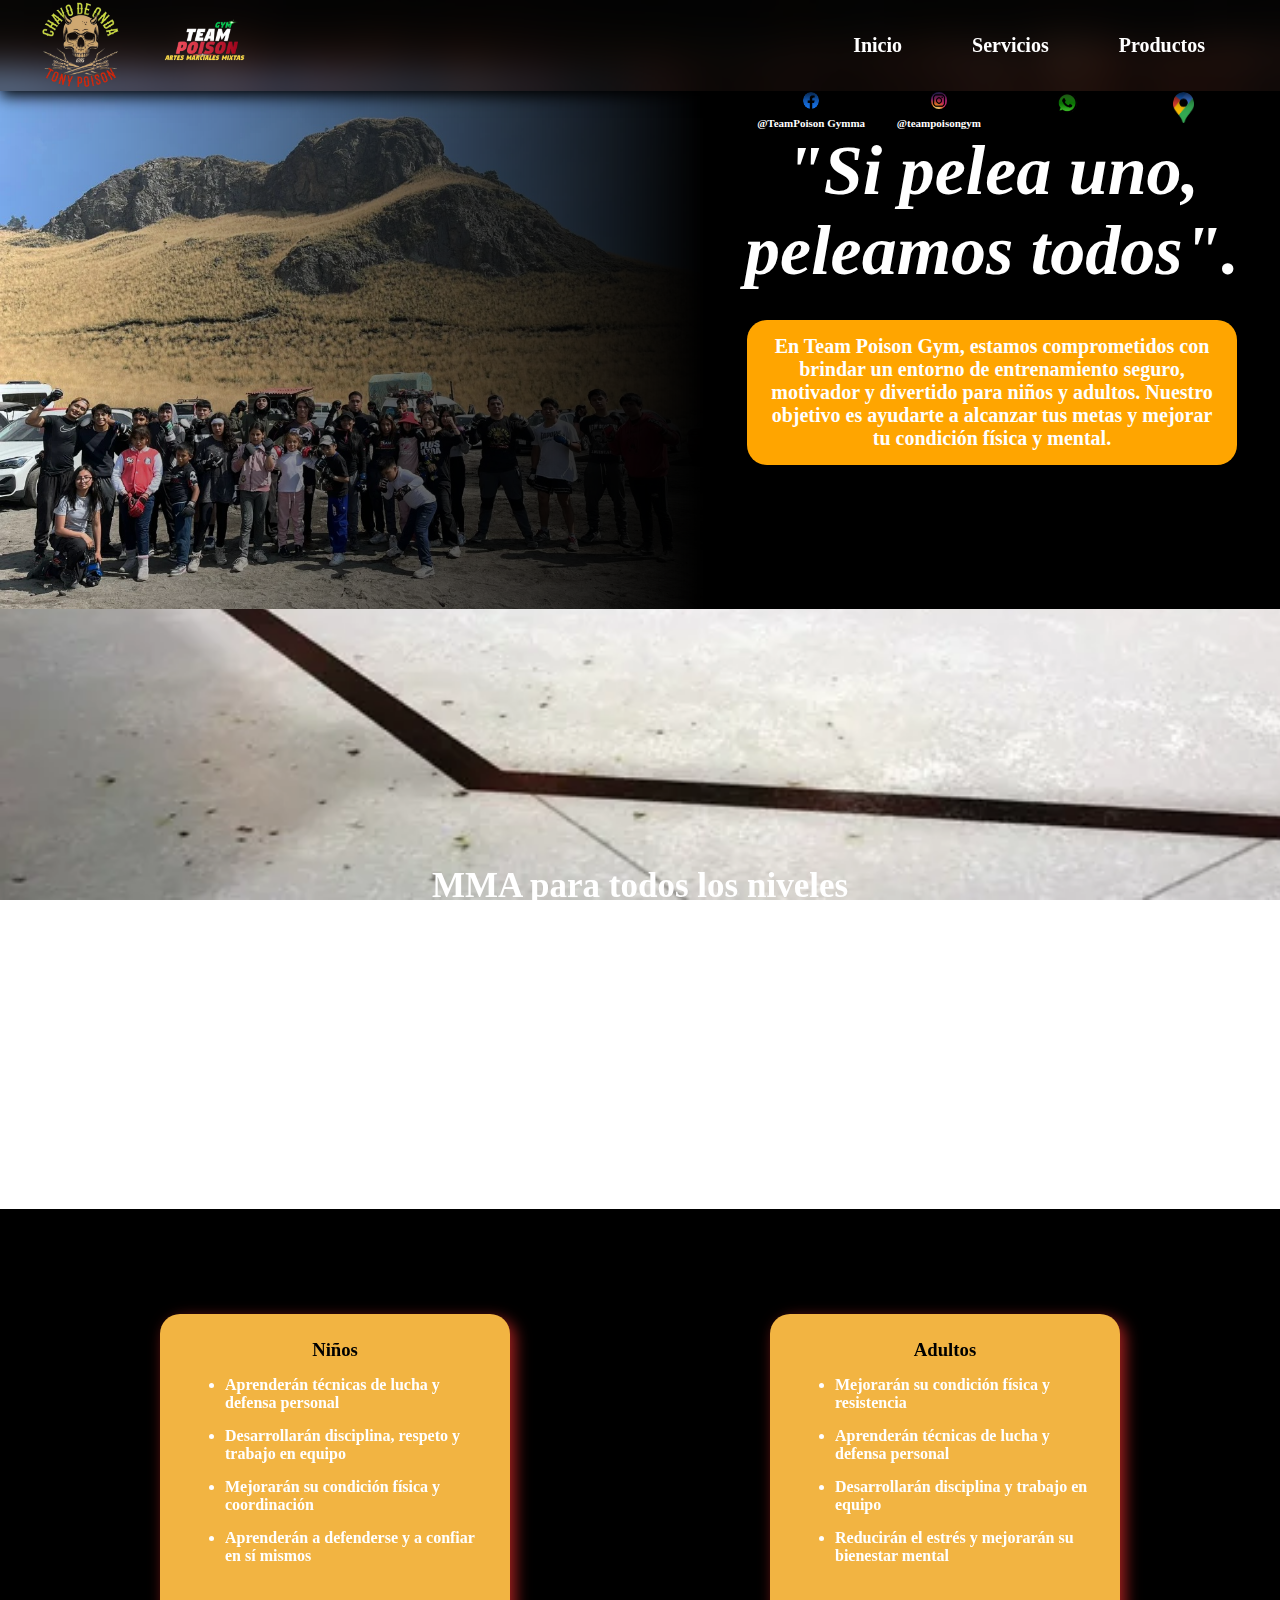
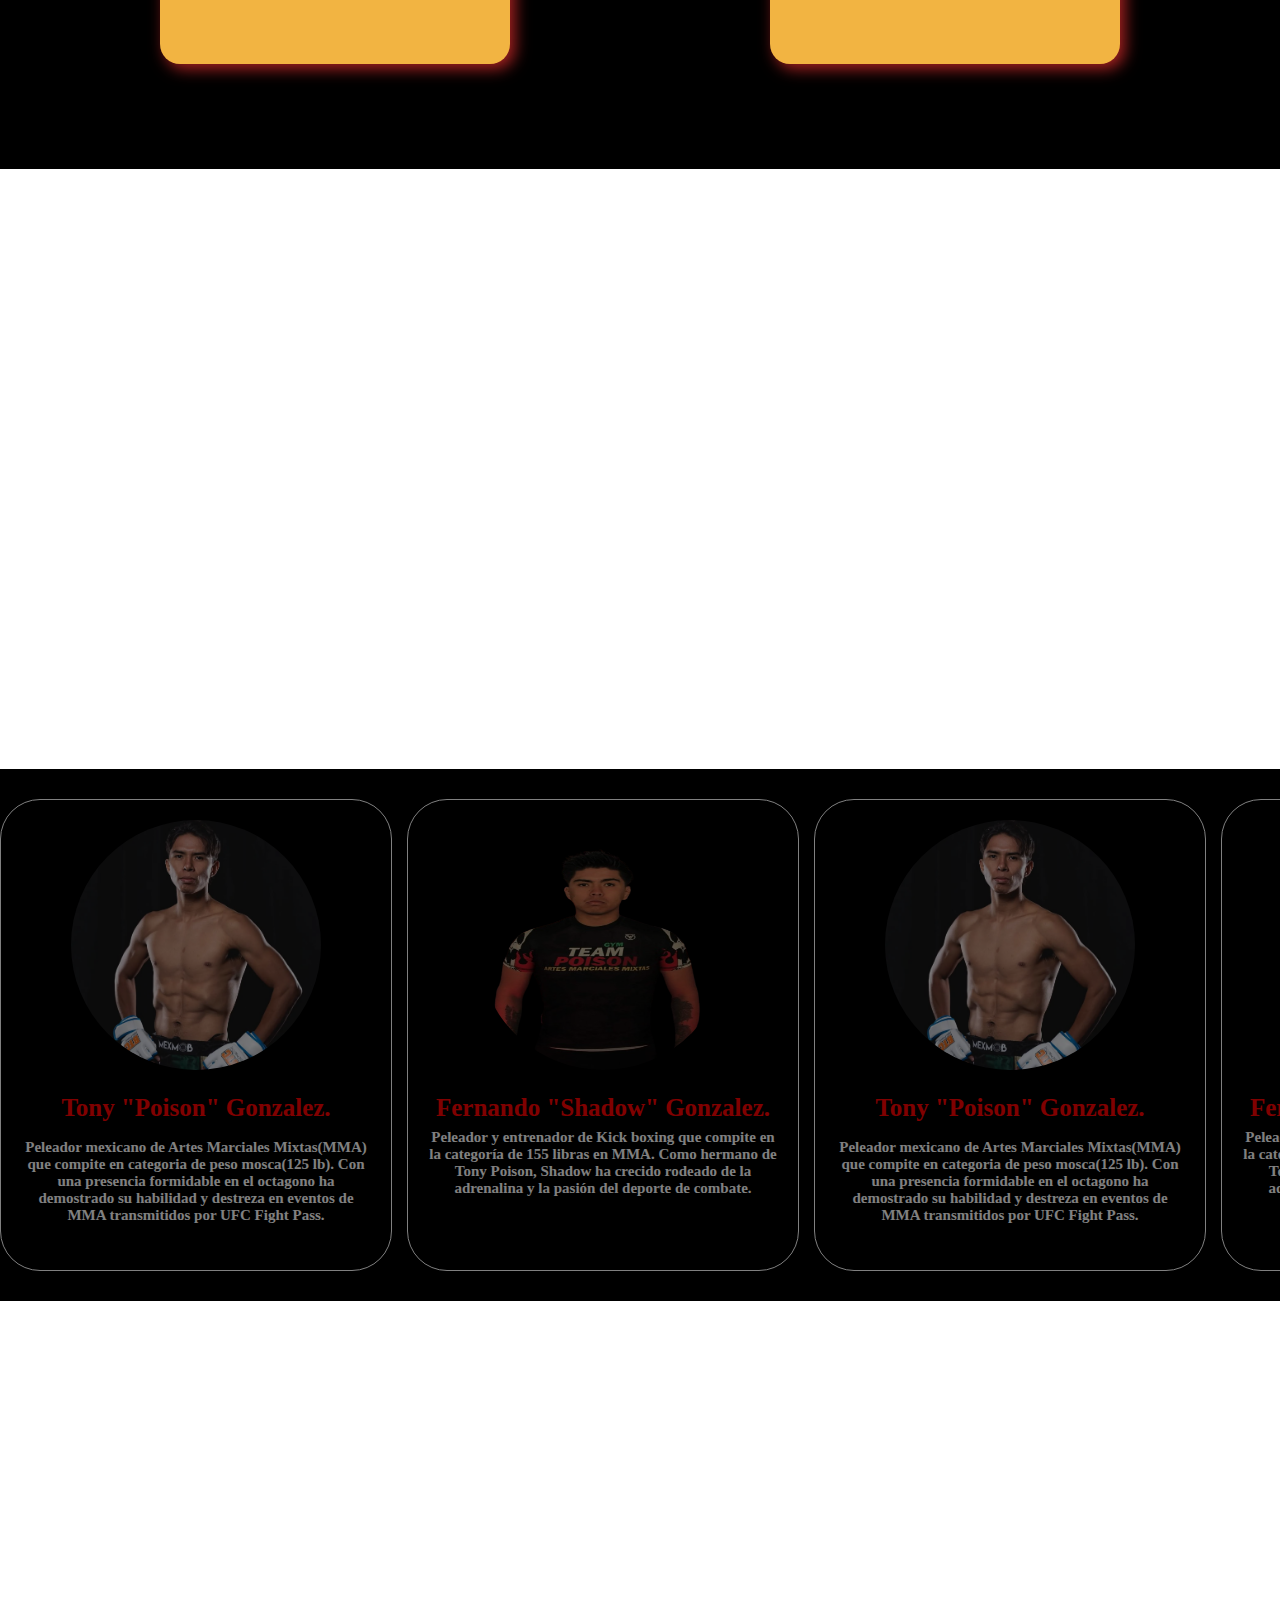
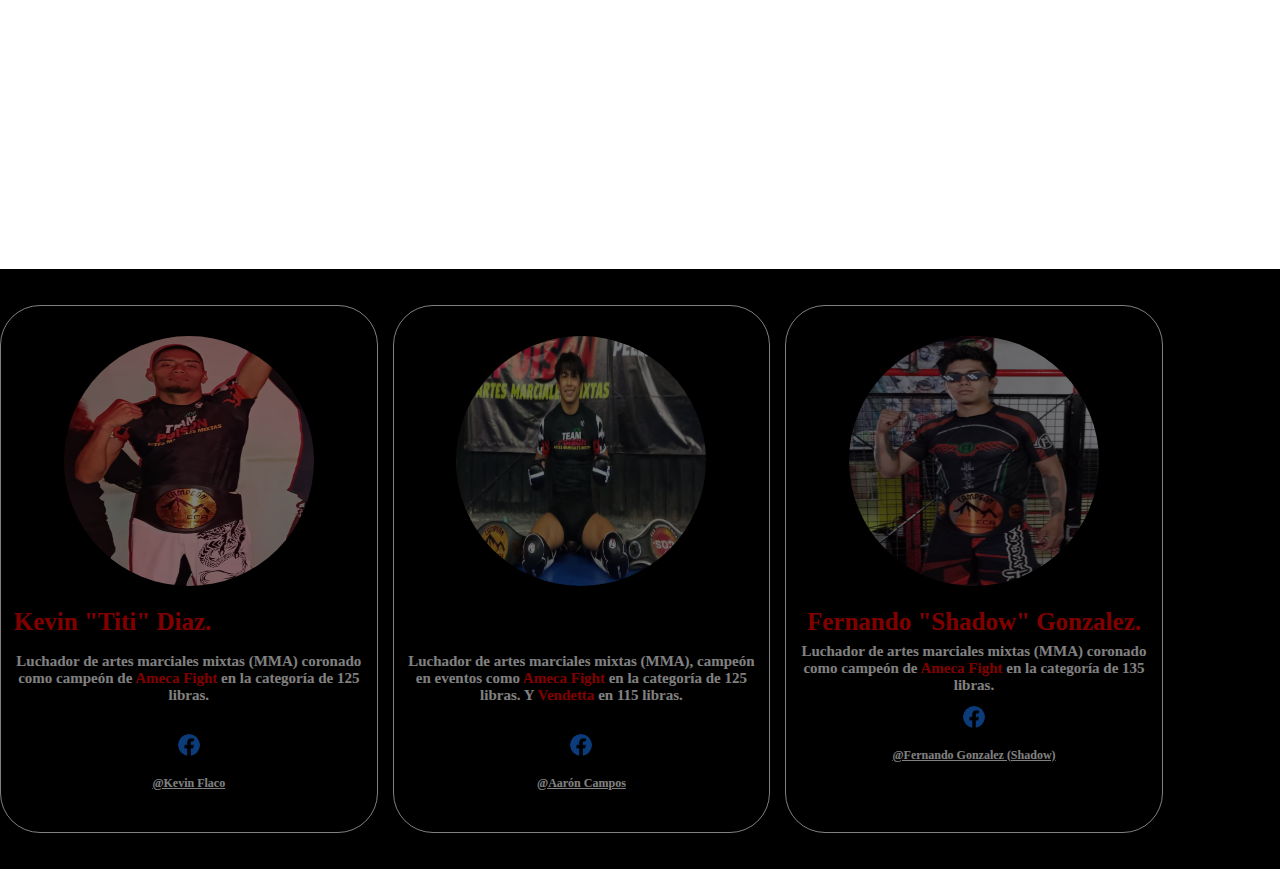
==== commit dfce4126: "Add files via upload" ====
--- a/index.html
+++ b/index.html
@@ -57,6 +57,12 @@
                         </a>
                     </div>
 
+                    <div class="ubi">
+                        <a href="https://maps.app.goo.gl/kB8GuQHEZA3ZsYFAA">
+                            <img src="ubicon-removebg-preview.png" alt="">
+                        </a>
+                    </div>
+
                 </div>
 
                 <h1>"Si pelea uno,<br> peleamos todos".</h1>
@@ -232,6 +238,8 @@
 
 
 
+         
+
 
 
             
--- a/estilote.css
+++ b/estilote.css
@@ -193,7 +193,19 @@
          background-color: white;
          transform: scale(1.1);
          transition: .3s;
-    }
+    } 
+
+    .redes .ubi img{
+        width: 25%;
+        transition: .3s;
+        border-radius: 25px;
+        mask-image: none;
+   }
+    
+   .ubi img:hover{
+        transform: scale(1.1);
+        transition: .3s;
+   }
      
     .eslogan h1{
         font-size: 120px;
@@ -472,9 +484,11 @@
     }
     
     .campeones .titi img{
-        width: 600px;
-        height: 600px;
+        width: 450px;
+        height: 450px;
         border-radius: 50%;
+        margin-top: 10%;
+        margin-bottom: 5%;
     }
 
     .campeones .titi b{
@@ -488,14 +502,13 @@
         text-align: start;
         color: white;
         text-align: center;
-        padding-top: 8%;
         width: 80%;
     }
 
     .campeones .titi .redestiti{
         width: 70%;
         text-align: center;
-        padding-top: 8%;
+        margin-top: 10%;
     }
 
     .campeones .titi .redestiti img{
@@ -545,15 +558,18 @@
     }
     
     .campeones .chuky img{
-        width: 600px;
-        height: 600px;
+        width: 450px;
+        height: 450px;
         border-radius: 50%;
+        margin-top: 10%;
+        margin-bottom: 5%;
     }
 
     .campeones .chuky b{
         color: red;
-        font-size: 60px;
+        font-size: 60px;                
         width: 80%;
+        padding-top: 5%;
     }
 
     .campeones .chuky p{
@@ -568,7 +584,7 @@
     .campeones .chuky .redeschuky{
         width: 70%;
         text-align: center;
-        padding-top: 2%;
+        margin-top: 10%;
     }
 
     .campeones .chuky .redeschuky img{
@@ -617,15 +633,19 @@
     }
     
     .campeones .fer img{
-        width: 600px;
-        height: 600px;
+        width: 450px;
+        height: 450px;
         border-radius: 50%;
+        margin-top: 10%;
+        margin-bottom: 5%;
     }
 
     .campeones .fer b{
         color: red;
         font-size: 60px;
-        width: 80%;
+        width: 50%;
+        padding-top: 5%;
+        text-align: center;
     }
 
     .campeones .fer p{
@@ -640,7 +660,7 @@
     .campeones .fer .redesfer{
         width: 70%;
         text-align: center;
-        padding-top: 2%;
+        margin-top: 10%;
     }
 
     .campeones .fer .redesfer img{
@@ -1260,6 +1280,7 @@
 }
 
 @media(min-width:1001px){
+
 
     /*barra de navegacion compu*/
     header{
@@ -1342,7 +1363,7 @@
     }
     
     .redes .face img{
-        width: 10%;
+        width: 13%;
         transition: .3s;
         border-radius: 25px;
         mask-image: none;
@@ -1355,7 +1376,7 @@
     }
      
     .redes .insta img{
-         width: 10%;
+         width: 13%;
          transition: .3s;
          border-radius: 15px;
          mask-image: none;
@@ -1368,7 +1389,7 @@
     }
      
     .redes .whats img{
-         width: 15%;
+         width: 17%;
          transition: .3s;
          border-radius: 25px;
          mask-image: none;
@@ -1379,8 +1400,22 @@
          transform: scale(1.1);
          transition: .3s;
     }
+
+    .redes .ubi img{
+        width: 20%;
+        transition: .3s;
+        border-radius: 25px;
+        mask-image: none;
+   }
+    
+   .ubi img:hover{ 
+        transform: scale(1.1);
+        transition: .3s;
+   }
+
+
      
-     .eslogan h1{
+    .eslogan h1{
         font-size: 70px;
         font-style: italic;
         color: white;
@@ -1474,8 +1509,8 @@
     }
     
     .coachs .tony img{
-        width: 200px;
-        height: 200px;
+        width: 250px;
+        height: 250px;
         border-radius: 50%;
         margin-bottom: 20px;
     }
@@ -1489,7 +1524,7 @@
         font-size: 15px;
         text-align: start;
         color: white;
-        margin-top: 40px;
+        margin-top: 5%;
         text-align: center;
     }
 
@@ -1523,8 +1558,8 @@
     }
     
     .coachs .fer img{
-        width: 200px;
-        height: 200px;
+        width: 250px;
+        height: 250px;
         border-radius: 50%;
         margin-bottom: 20px;
     }
@@ -1538,7 +1573,7 @@
         font-size: 15px;
         text-align: start;
         color: white;
-        margin-top: 40px;
+        margin-top: 2%;
         text-align: center;
     }
 
@@ -1552,7 +1587,7 @@
     .sectioncampeones{
         background-color: black;
         width: 100%;
-        height: 500px;
+        height: 600px;
         align-content: center;
     }
 
@@ -1571,6 +1606,7 @@
     .campeones::-webkit-scrollbar{
         display: none;
     }
+
 
     .campeones .titi{
         background-color: black;
@@ -1598,9 +1634,11 @@
     }
     
     .campeones .titi img{
-        width: 300px;
-        height: 300px;
+        width: 250px;
+        height: 250px;
         border-radius: 50%;
+        margin-top: 5%;
+        margin-bottom: 5%;
     }
 
     .campeones .titi b{
@@ -1668,15 +1706,16 @@
     }
     
     .campeones .chuky img{
-        width: 300px;
-        height: 300px;
+        width: 250px;
+        height: 250px;
         border-radius: 50%;
+        margin-top: 5%;
+        margin-bottom: 5%;
     }
 
     .campeones .chuky b{
-        color: red;
+        color: red´;
         font-size: 25px;
-        margin-top: 10%;
     }
 
     .campeones .chuky p{
@@ -1739,9 +1778,11 @@
     }
     
     .campeones .fer img{
-        width: 300px;
-        height: 300px;
+        width: 250px;
+        height: 250px;
         border-radius: 50%;
+        margin-top: 5%;
+        margin-bottom: 5%;
     }
 
     .campeones .fer b{
@@ -1761,7 +1802,6 @@
     .campeones .fer .redesfer{
         width: 70%;
         text-align: center;
-        margin-top: 2%;
     }
 
     .campeones .fer .redesfer img{
@@ -1779,6 +1819,8 @@
        color: white;
        font-size: 12px;
     } 
+
+
 
 }
 
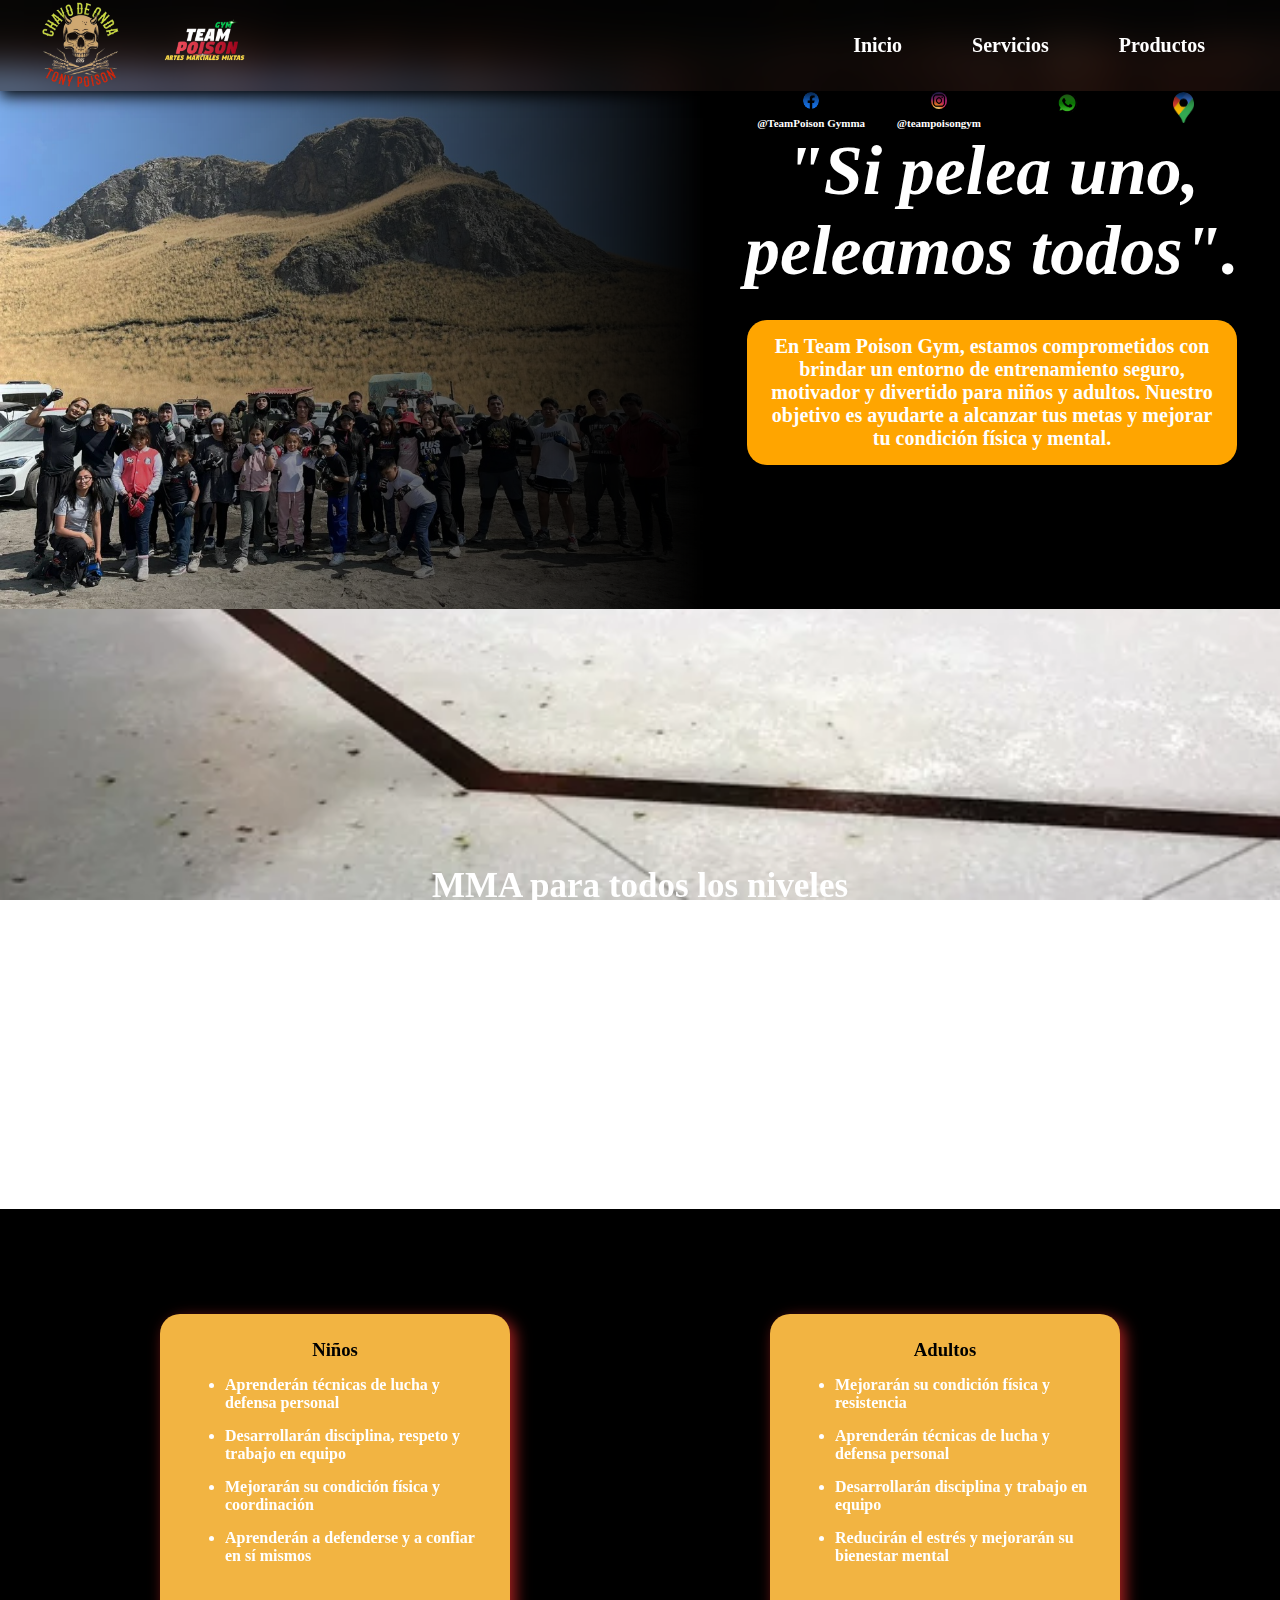
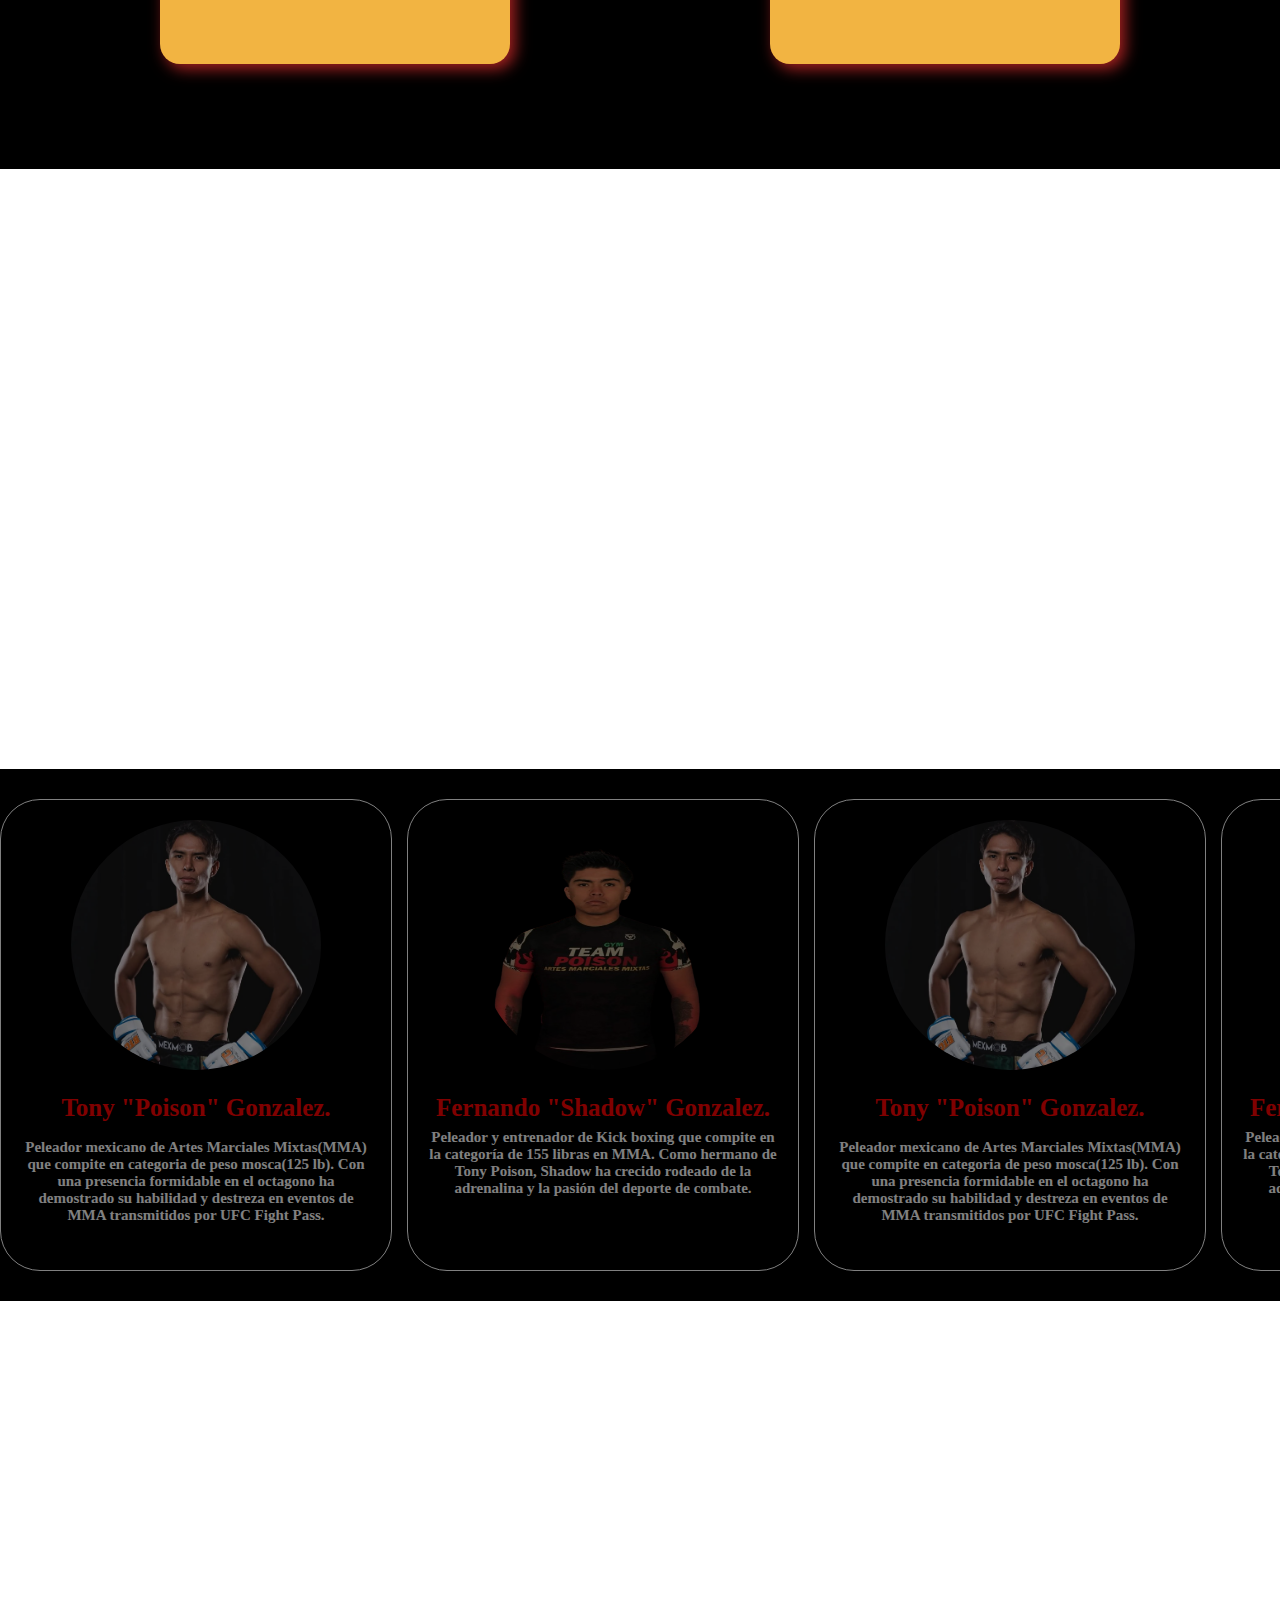
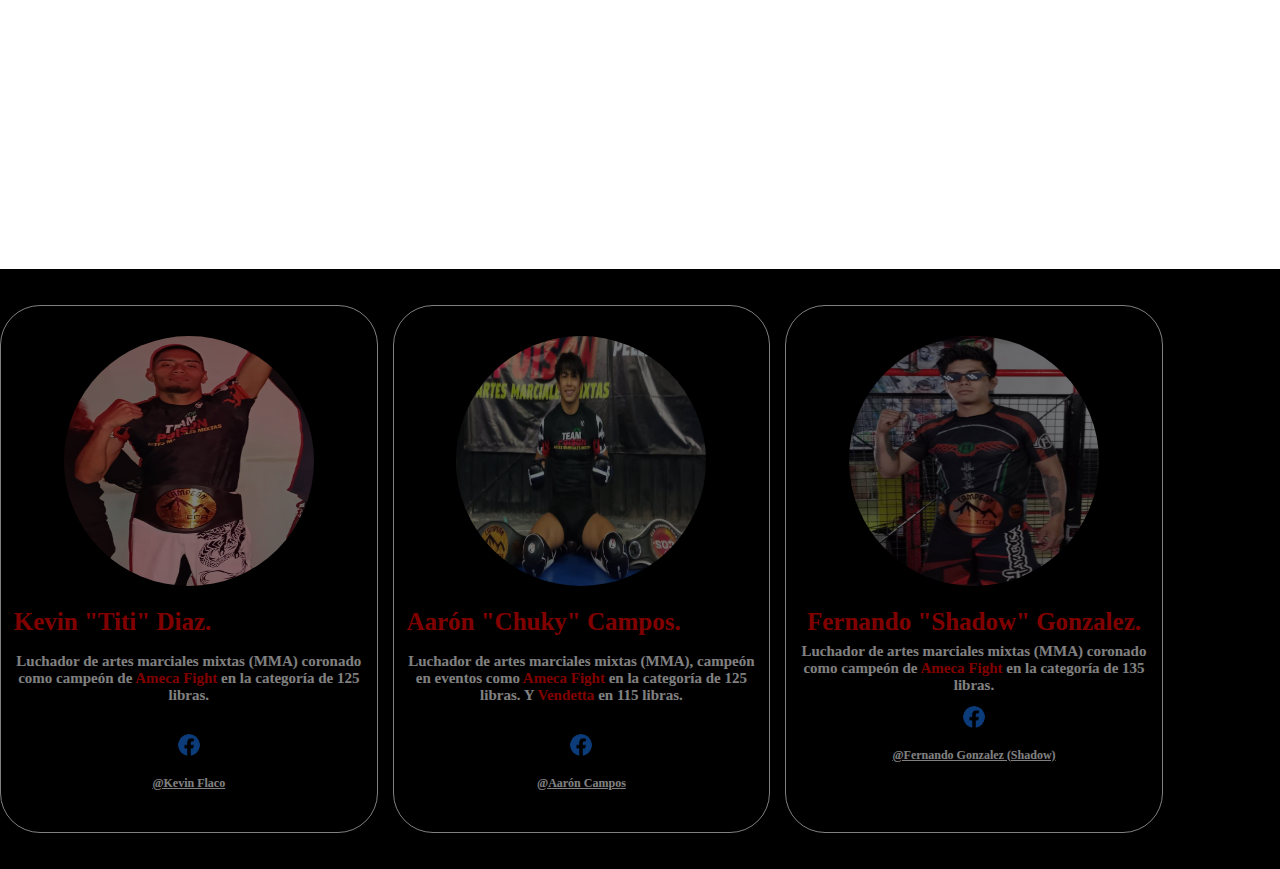
==== commit 947cc3c8: "Add files via upload" ====
--- a/index.html
+++ b/index.html
@@ -195,23 +195,27 @@
                 </div>
 
 
-
-                <div class="chuky">
+                <div class="titi">
                     <div class="img">
                         <img src="camchu.jpg">
                     </div>
                     <b>Aarón "Chuky" Campos.</b>
                     <p>Luchador de artes marciales mixtas (MMA), campeón en eventos como<c style="color: red;"> Ameca Fight </c>en la categoría de 125 libras. Y <c style="color: red;"> Vendetta </c>en 115 libras.</p>
 
-                    <div class="redeschuky">
-                        <div class="facechuky">
+
+                    <div class="redestiti">
+                        <div class="facetiti">
                             <a target="blank_" href="https://www.facebook.com/profile.php?id=100088237172173">
-                                <img src="faceeeee-removebg-preview.png"><br>@Aarón Campos 
+                                <img src="faceeeee-removebg-preview.png"><br>@Aarón Campos
                             </a>
                         </div>
                     </div>
                     
                 </div>
+
+
+
+                
 
 
                 <div class="fer">
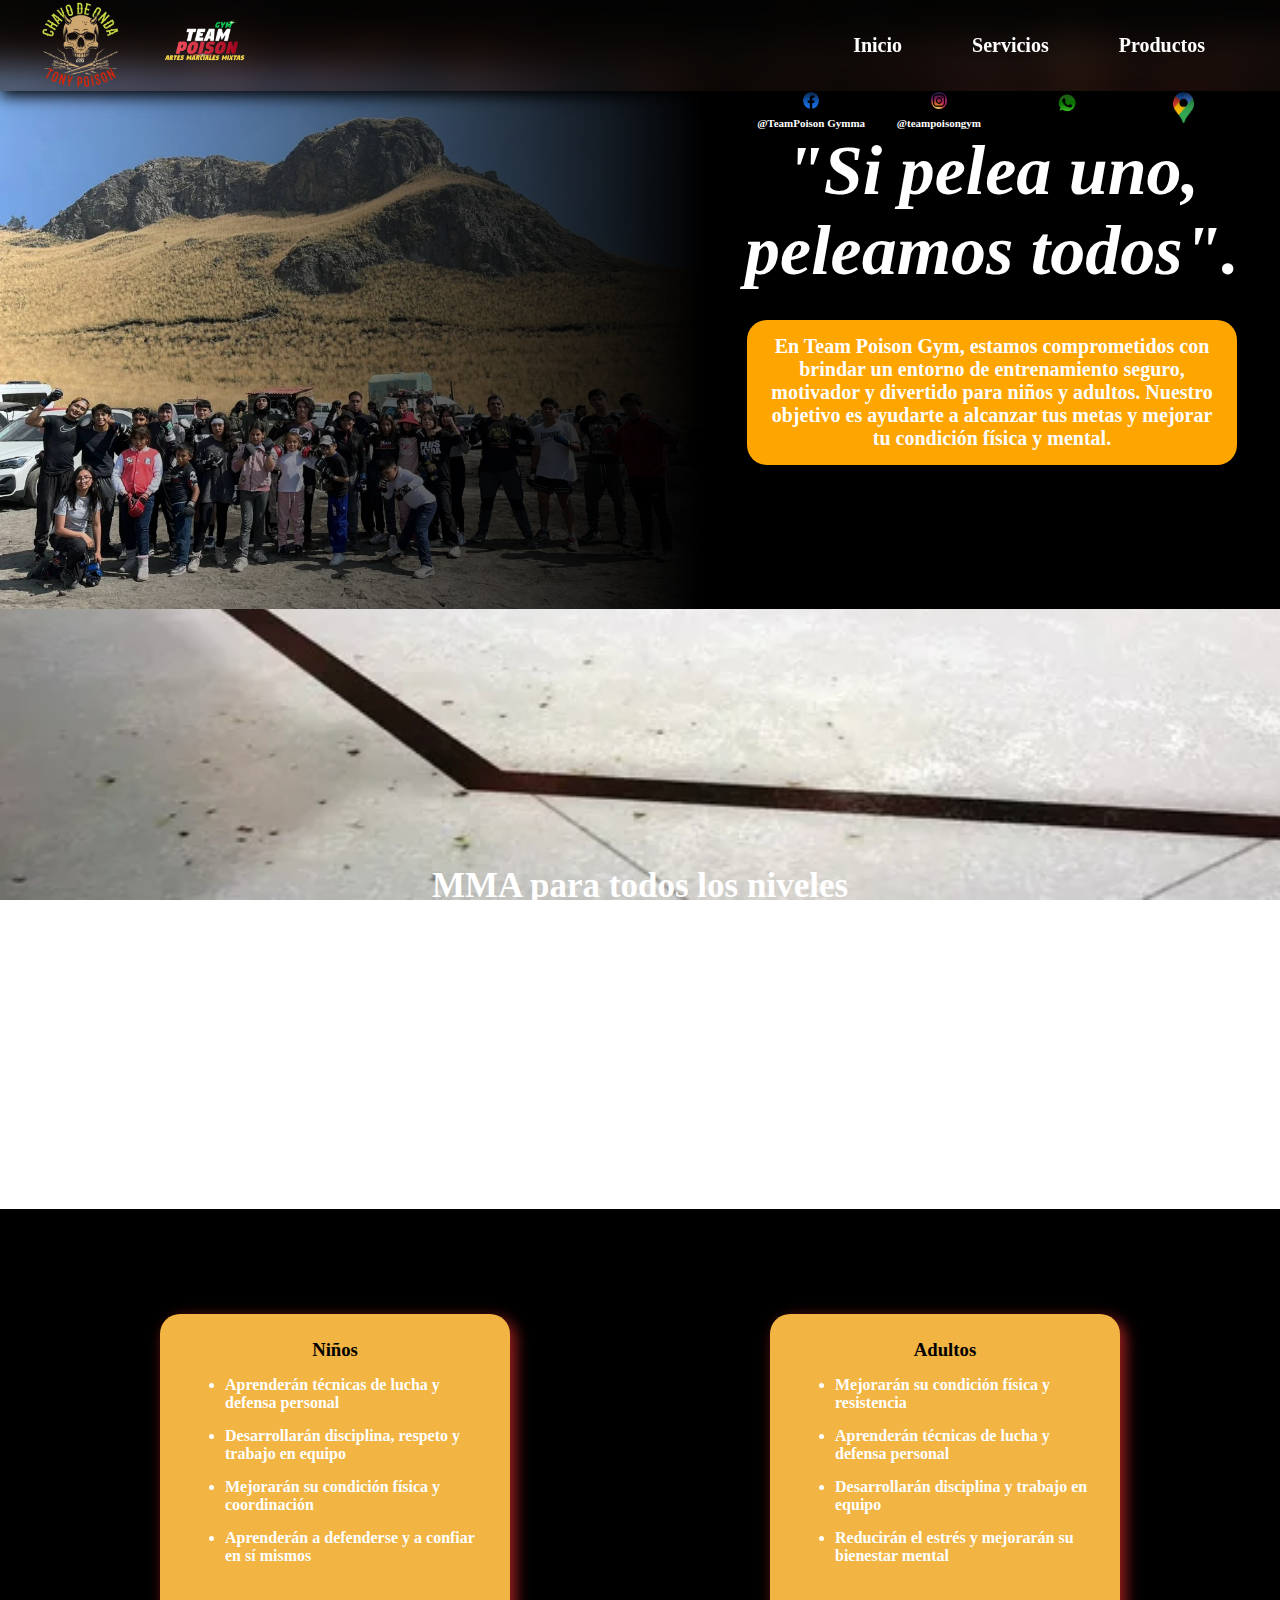
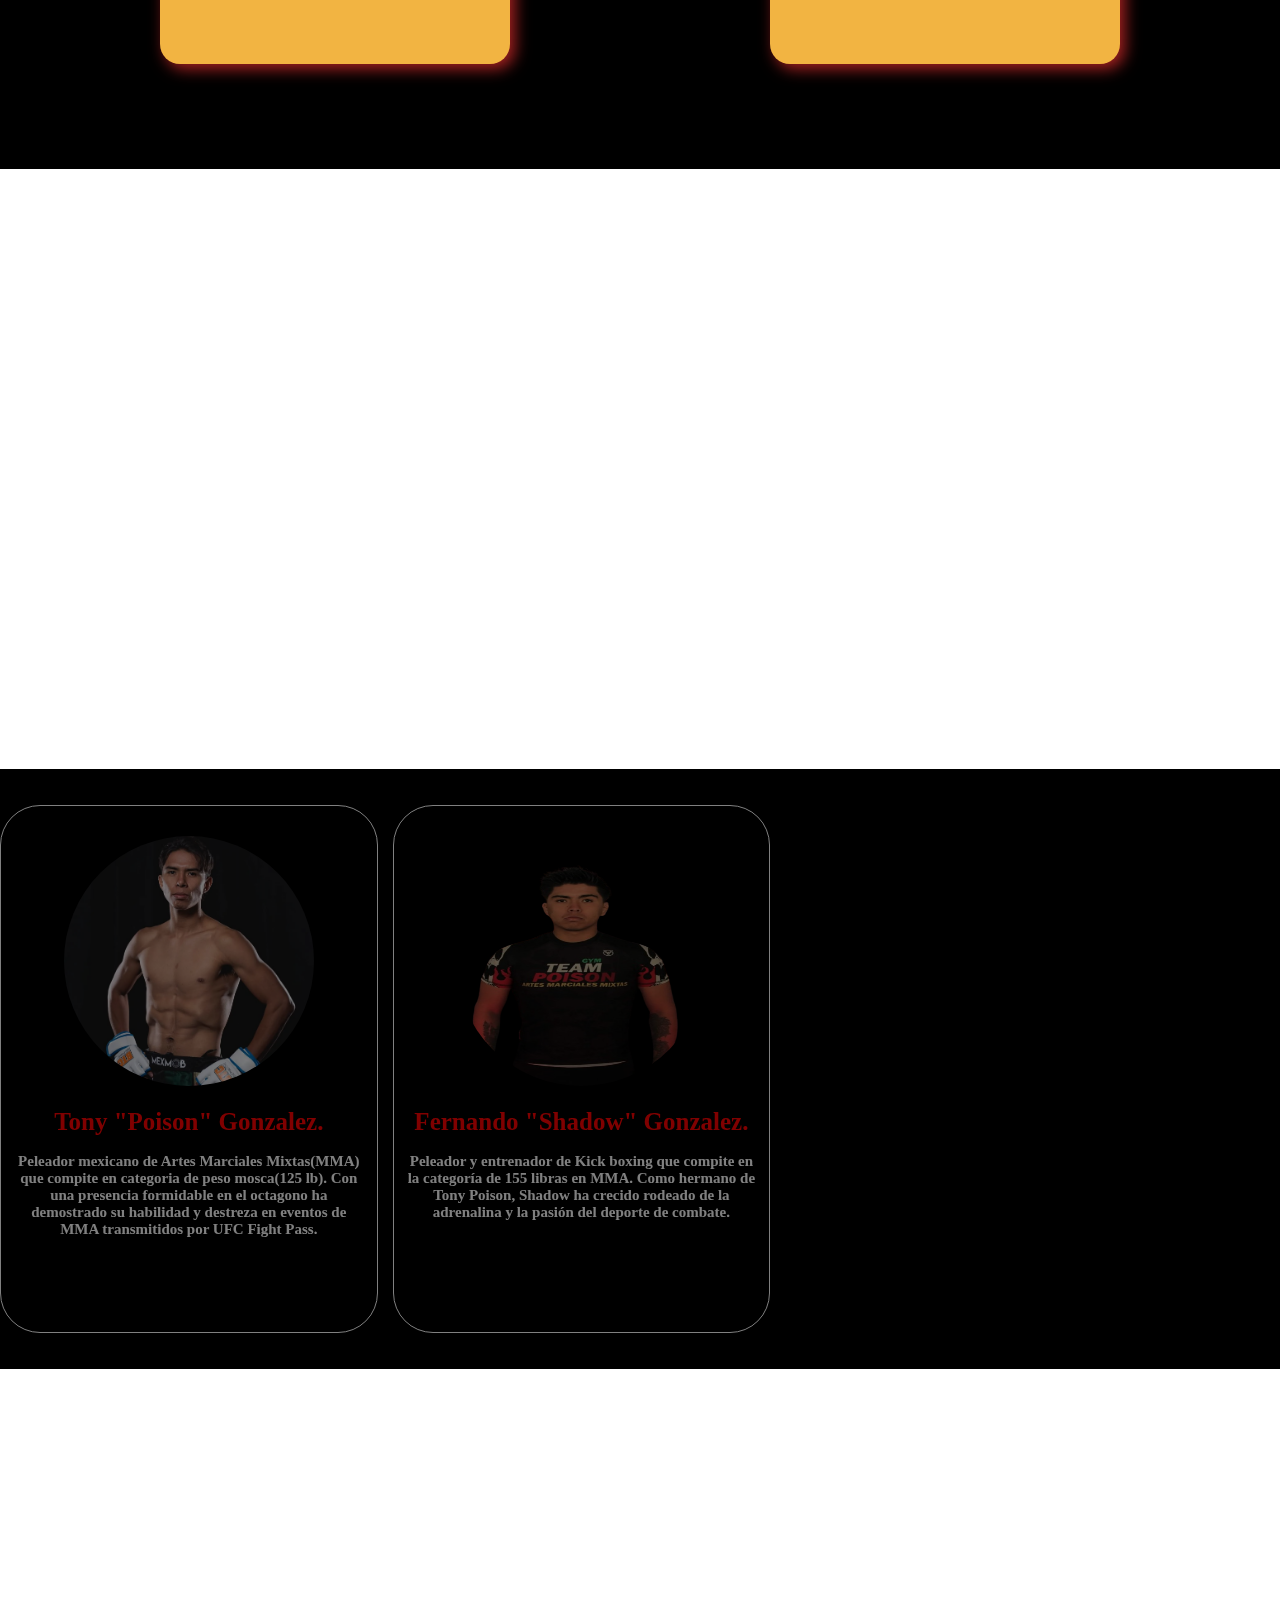
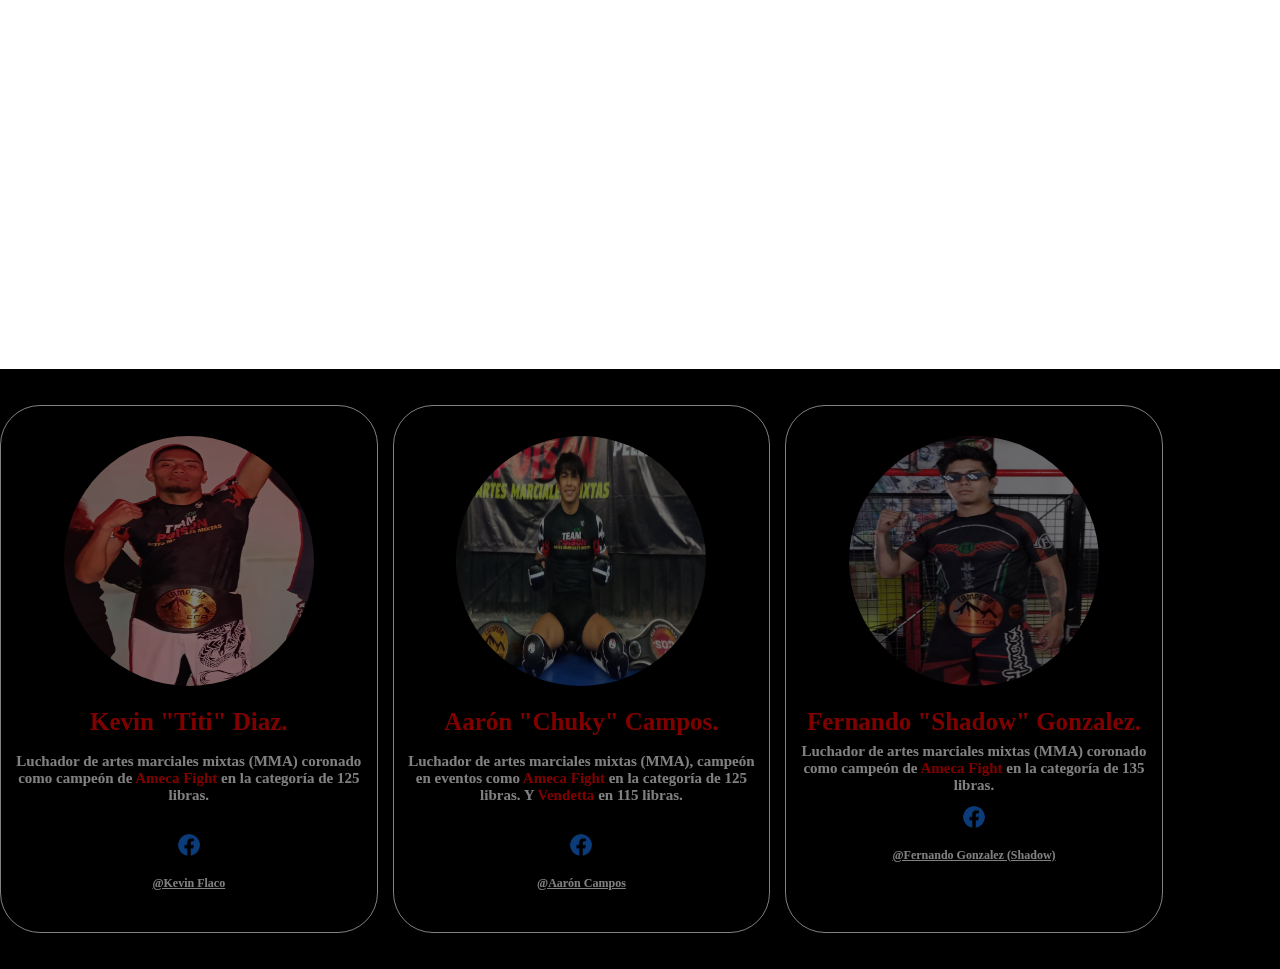
==== commit 79c724a3: "Add files via upload" ====
--- a/index.html
+++ b/index.html
@@ -58,7 +58,7 @@
                     </div>
 
                     <div class="ubi">
-                        <a href="https://maps.app.goo.gl/kB8GuQHEZA3ZsYFAA">
+                        <a href="https://maps.app.goo.gl/vGd2ws8QGtYrEA8bA">
                             <img src="ubicon-removebg-preview.png" alt="">
                         </a>
                     </div>
@@ -113,7 +113,7 @@
         <section class="section5">
             <div class="coachs">
                 <div class="tony">
-                    <div>
+                    <div class="img">
                         <img src="poison.jpg">
                     </div>
                     <b>Tony "Poison" Gonzalez. </b>
@@ -121,39 +121,7 @@
                 </div>
 
                 <div class="fer">
-                    <div>
-                        <img src="fernando2.png">
-                    </div>
-                    <b>Fernando "Shadow" Gonzalez. </b>
-                    <p>Peleador y entrenador de Kick boxing que compite en la categoría de 155 libras en MMA. Como hermano de Tony Poison, Shadow ha crecido rodeado de la adrenalina y la pasión del deporte de combate.</p>
-                </div>
-
-                <div class="tony">
-                    <div>
-                        <img src="poison.jpg">
-                    </div>
-                    <b>Tony "Poison" Gonzalez. </b>
-                    <p>Peleador mexicano de Artes Marciales Mixtas(MMA) que compite en categoria de peso mosca(125 lb). Con una presencia formidable en el octagono ha demostrado su habilidad y destreza en eventos de MMA transmitidos por UFC Fight Pass.</p>
-                </div>
-
-                <div class="fer">
-                    <div>
-                        <img src="fernando2.png">
-                    </div>
-                    <b>Fernando "Shadow" Gonzalez. </b>
-                    <p>Peleador y entrenador de Kick boxing que compite en la categoría de 155 libras en MMA. Como hermano de Tony Poison, Shadow ha crecido rodeado de la adrenalina y la pasión del deporte de combate.</p>
-                </div>
-
-                <div class="tony">
-                    <div>
-                        <img src="poison.jpg">
-                    </div>
-                    <b>Tony "Poison" Gonzalez. </b>
-                    <p>Peleador mexicano de Artes Marciales Mixtas(MMA) que compite en categoria de peso mosca(125 lb). Con una presencia formidable en el octagono ha demostrado su habilidad y destreza en eventos de MMA transmitidos por UFC Fight Pass.</p>
-                </div>
-
-                <div class="fer">
-                    <div>
+                    <div class="img">
                         <img src="fernando2.png">
                     </div>
                     <b>Fernando "Shadow" Gonzalez. </b>
@@ -195,7 +163,7 @@
                 </div>
 
 
-                <div class="titi">
+                <div class="chuky">
                     <div class="img">
                         <img src="camchu.jpg">
                     </div>
@@ -203,8 +171,8 @@
                     <p>Luchador de artes marciales mixtas (MMA), campeón en eventos como<c style="color: red;"> Ameca Fight </c>en la categoría de 125 libras. Y <c style="color: red;"> Vendetta </c>en 115 libras.</p>
 
 
-                    <div class="redestiti">
-                        <div class="facetiti">
+                    <div class="redeschuky">
+                        <div class="facechuky">
                             <a target="blank_" href="https://www.facebook.com/profile.php?id=100088237172173">
                                 <img src="faceeeee-removebg-preview.png"><br>@Aarón Campos
                             </a>
@@ -212,10 +180,6 @@
                     </div>
                     
                 </div>
-
-
-
-                
 
 
                 <div class="fer">
@@ -253,4 +217,4 @@
     
 
     </body> 
-</html>+</html> --- a/estilote.css
+++ b/estilote.css
@@ -1413,6 +1413,8 @@
         transition: .3s;
    }
 
+   
+
 
      
     .eslogan h1{
@@ -1459,10 +1461,13 @@
 
 
 
+
+
+
     .section5{
         background-color: black;
         width: 100%;
-        height: 500px;
+        height: 600px;
         align-content: center;
     }
 
@@ -1484,17 +1489,16 @@
 
     .coachs .tony{
         background-color: black;
-        width: 350px;
-        height: 450px;
-        text-align: center;
-        padding-top: 20px;
-        padding-left: 20px;
-        padding-right: 20px;
         border: 1px solid white;
         border-radius: 40px;
         opacity: .5;
         transition: .3s;
         scroll-snap-align: center;
+        justify-items: center;
+        padding: 1%;
+        width: 350px;
+        height: 500px;
+        text-align: center;
     }
 
     .coachs .tony:hover{
@@ -1504,15 +1508,17 @@
         box-shadow: 5px 5px 15px red;
     }
     
-    .coachs .tony div{
+    .coachs .tony .img{
         width: 350px;
+        text-align: center;
     }
     
     .coachs .tony img{
         width: 250px;
         height: 250px;
         border-radius: 50%;
-        margin-bottom: 20px;
+        margin-top: 5%;
+        margin-bottom: 5%;
     }
 
     .coachs .tony b{
@@ -1524,8 +1530,8 @@
         font-size: 15px;
         text-align: start;
         color: white;
+        text-align: center;
         margin-top: 5%;
-        text-align: center;
     }
 
 
@@ -1533,17 +1539,16 @@
 
     .coachs .fer{
         background-color: black;
-        width: 350px;
-        height: 450px;
-        text-align: center;
-        padding-top: 20px;
-        padding-left: 20px;
-        padding-right: 20px;
         border: 1px solid white;
         border-radius: 40px;
         opacity: .5;
         transition: .3s;
         scroll-snap-align: center;
+        justify-items: center;
+        padding: 1%;
+        width: 350px;
+        height: 500px;
+        text-align: center;
     }
 
     .coachs .fer:hover{
@@ -1553,15 +1558,17 @@
         box-shadow: 5px 5px 15px red;
     }
     
-    .coachs .fer div{
+    .coachs .fer .img{
         width: 350px;
+        text-align: center;
     }
     
     .coachs .fer img{
         width: 250px;
         height: 250px;
         border-radius: 50%;
-        margin-bottom: 20px;
+        margin-top: 5%;
+        margin-bottom: 5%;
     }
 
     .coachs .fer b{
@@ -1573,10 +1580,11 @@
         font-size: 15px;
         text-align: start;
         color: white;
-        margin-top: 2%;
-        text-align: center;
-    }
-
+        text-align: center;
+        margin-top: 5%;
+    }
+
+    
 
 
 
@@ -1606,7 +1614,6 @@
     .campeones::-webkit-scrollbar{
         display: none;
     }
-
 
     .campeones .titi{
         background-color: black;
@@ -1619,6 +1626,7 @@
         padding: 1%;
         width: 350px;
         height: 500px;
+        text-align: center;
     }
 
     .campeones .titi:hover{
@@ -1675,7 +1683,6 @@
        color: white;
        font-size: 12px;
     }
-
 
 
 
@@ -1691,6 +1698,7 @@
         padding: 1%;
         width: 350px;
         height: 500px;
+        text-align: center;
     }
 
     .campeones .chuky:hover{
@@ -1714,7 +1722,7 @@
     }
 
     .campeones .chuky b{
-        color: red´;
+        color: red;
         font-size: 25px;
     }
 
@@ -1747,7 +1755,6 @@
        color: white;
        font-size: 12px;
     }
-
 
 
 
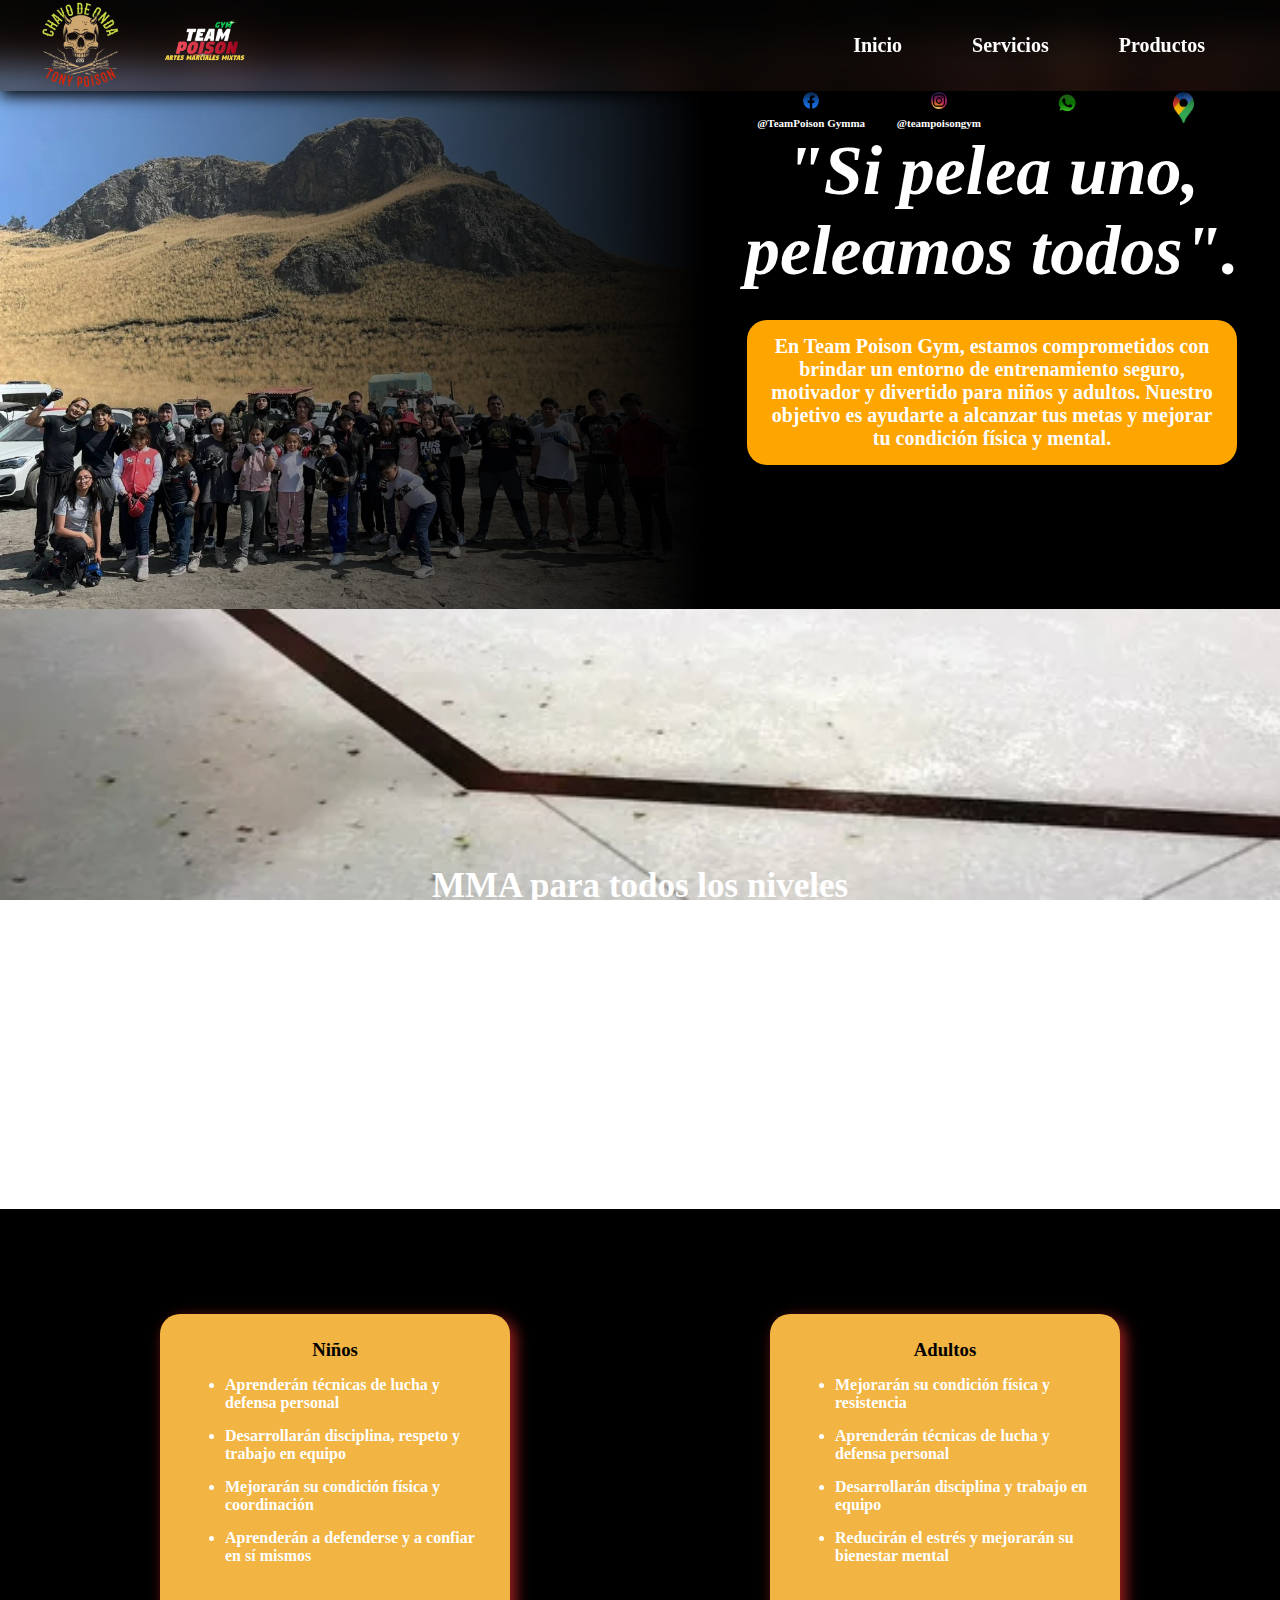
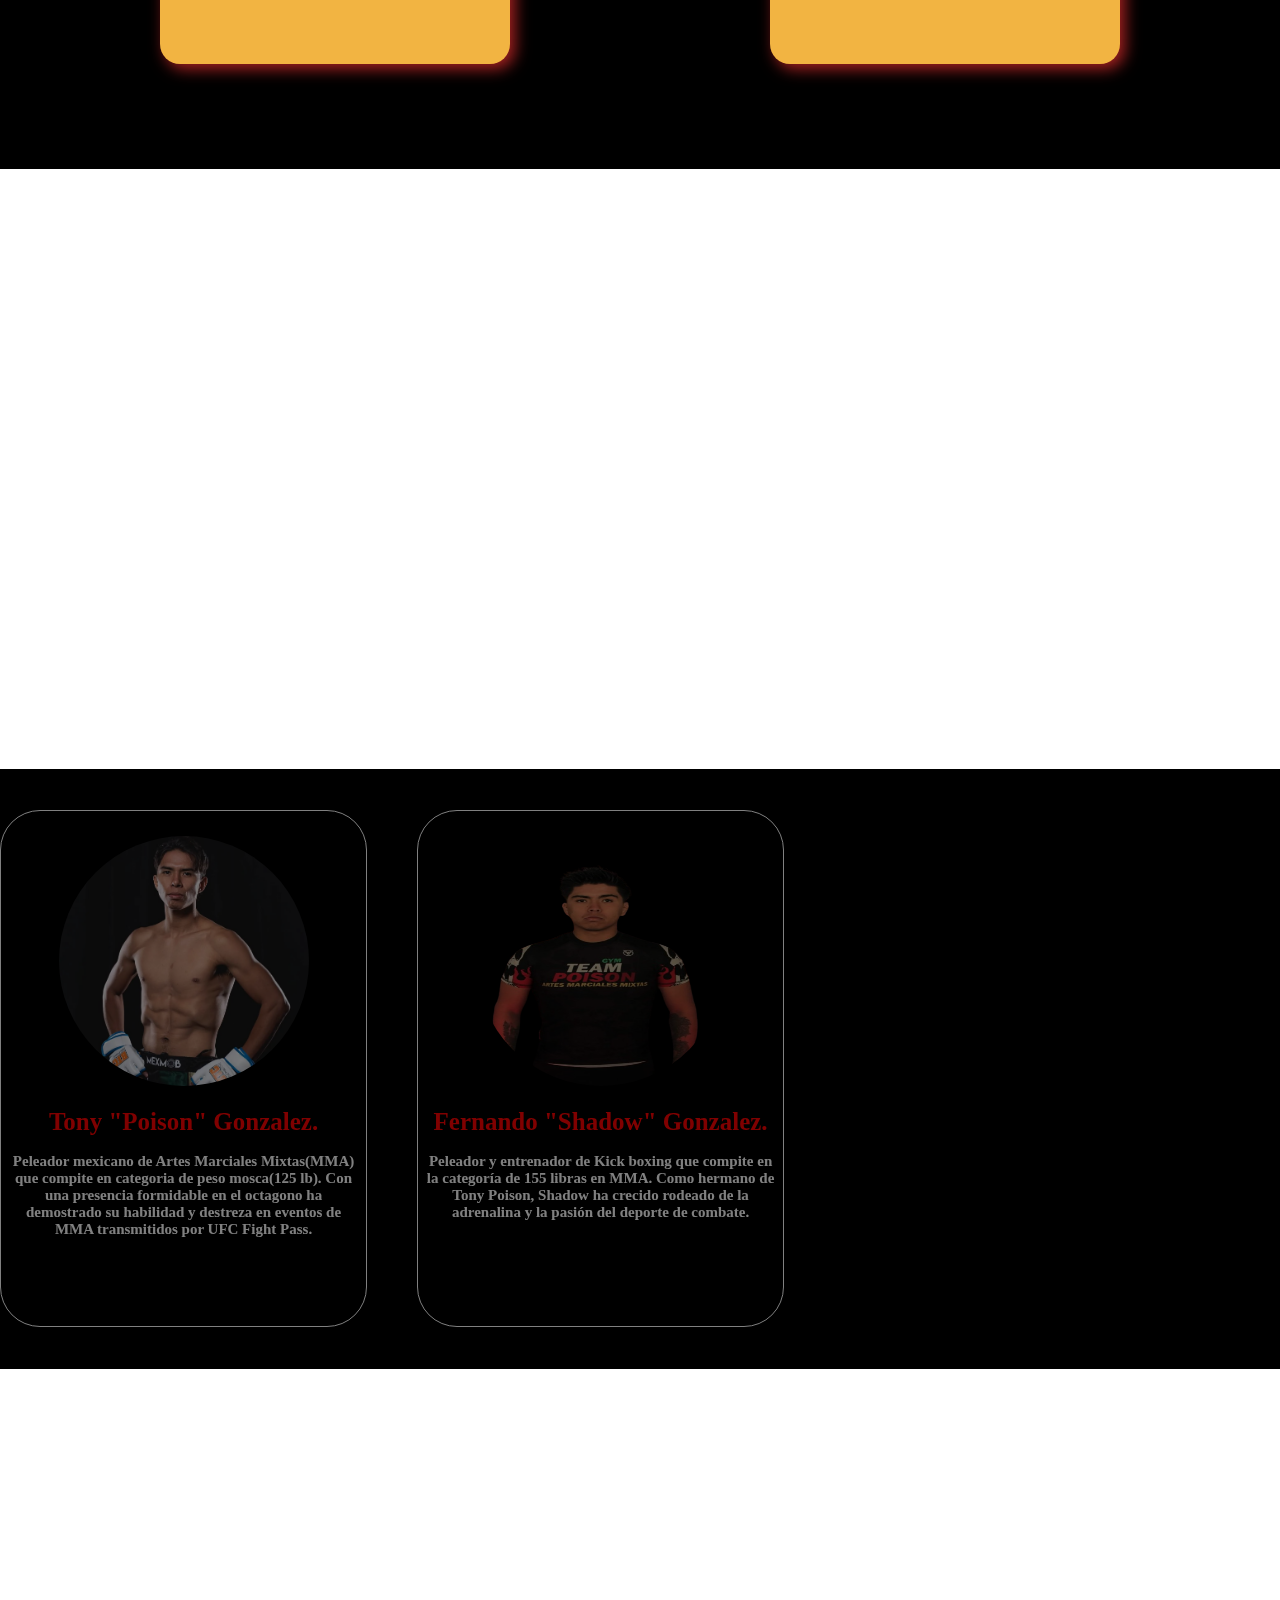
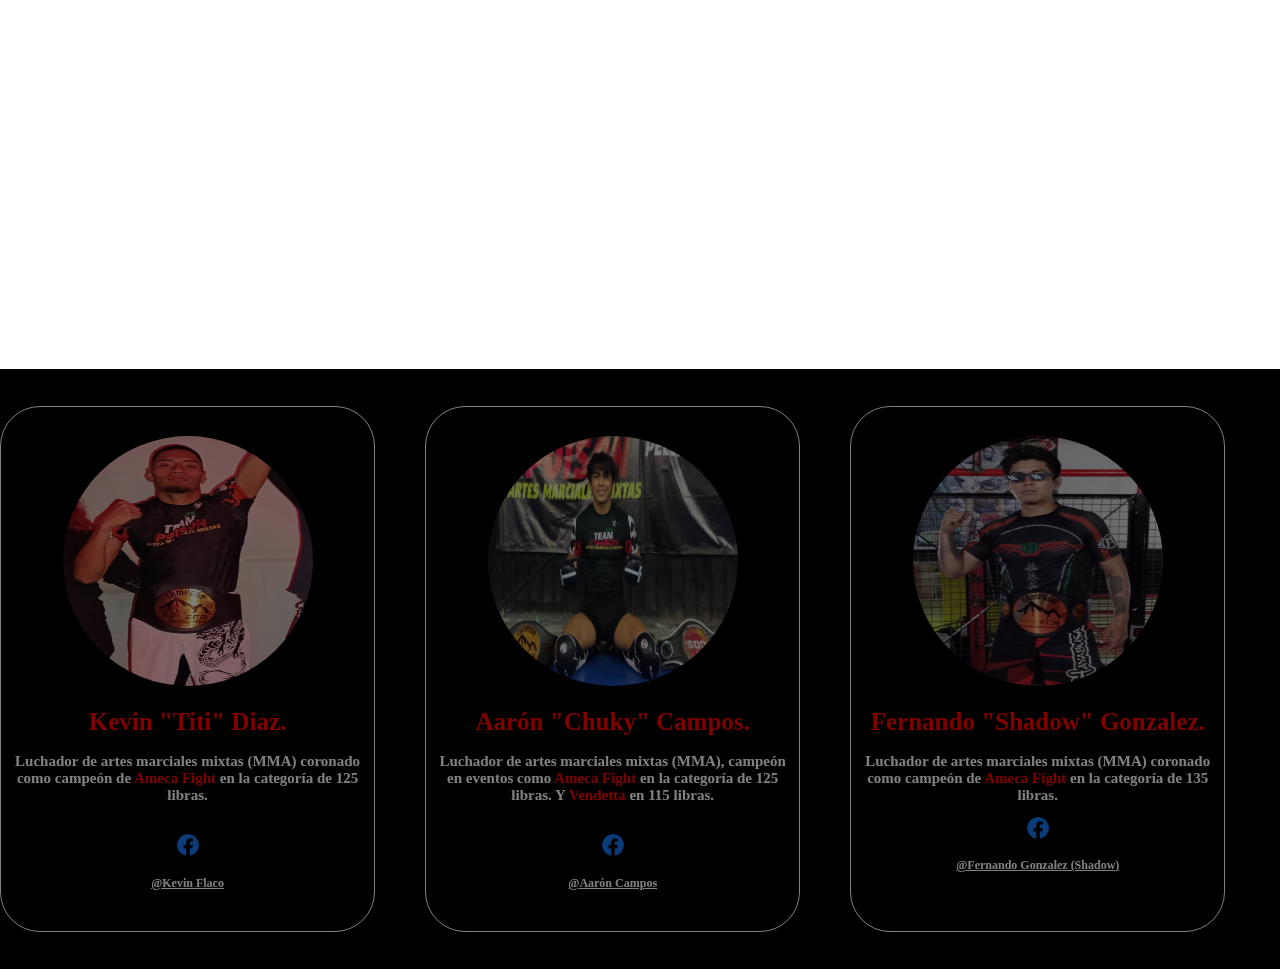
==== commit fae6e4d9: "Add files via upload" ====
--- a/index.html
+++ b/index.html
@@ -191,7 +191,7 @@
 
                     <div class="redesfer">
                         <div class="facefer">
-                            <a target="blank_" href="https://www.facebook.com/profile.php?id=100076505225399">
+                            <a target="blank_" href="https://www.facebook.com/Fernando76GH">
                                 <img src="faceeeee-removebg-preview.png"><br>@Fernando Gonzalez (Shadow)
                             </a>
                         </div>
--- a/estilote.css
+++ b/estilote.css
@@ -126,7 +126,6 @@
 
     /*Pantalla 1 Inicio responsive*/
     .section1{
-        margin-top: 3.8%;
         background-color: black;
         display: flex;
         flex-direction: column-reverse;
@@ -198,7 +197,6 @@
     .redes .ubi img{
         width: 25%;
         transition: .3s;
-        border-radius: 25px;
         mask-image: none;
    }
     
@@ -309,44 +307,54 @@
 
 
 
+
     .section5{
         background-color: black;
         width: 100%;
         height: 2000px;
         align-content: center;
-    }
-
-    .coachs{
-        display: flex;
-        width: 100%;
         overflow-x: scroll;
         overflow-y: hidden;
+    }
+    
+    .section5::-webkit-scrollbar{
+        display: none;
+    }
+    
+    .section5 .coachs{
+        width: max-content;
+        background-color: black;
+        display: flex;
         gap: 50px;
-        background-color: black;
         padding-top: 50px;
         padding-bottom: 50px;
-        scroll-snap-type: x mandatory;
-    }
-
-    .coachs::-webkit-scrollbar{
-        display: none;
-    }
-
+        animation-name: carruseloriginal;
+        animation-duration: 40s;
+        animation-iteration-count: infinite;
+        animation-timing-function: linear;
+    }
+    
+    .section5 .coachs:hover{
+        animation-play-state: paused;
+    }
+    
     .coachs .tony{
         background-color: black;
-        width: 500px;
-        height: 1200px;
-        text-align: center;
-        padding-top: 70px;
-        padding-left: 100px;
-        padding-right: 100px;
         border: 1px solid white;
         border-radius: 40px;
         opacity: .5;
         transition: .3s;
         scroll-snap-align: center;
-    }
-
+        justify-items: center;
+        padding: 1%;
+        width: 600px;
+        height: 1200px;
+        text-align: center;
+        padding-top: 70px;
+        padding-left: 100px;
+        padding-right: 100px;
+    }
+    
     .coachs .tony:hover{
         opacity: 1;
         transform: scale(1.07);
@@ -354,28 +362,29 @@
         box-shadow: 5px 5px 15px red;
     }
     
-    .coachs .tony div{
-        width: 500px;
+    .coachs .tony .img{
+        width:600px;
+        text-align: center;
     }
     
     .coachs .tony img{
         width: 400px;
         height: 400px;
         border-radius: 50%;
-        margin-bottom: 20px;
-    }
-
+        margin-bottom: 5%;
+    }
+    
     .coachs .tony b{
         color: red;
         font-size: 60px;
     }
-
+    
     .coachs .tony p{
         font-size: 40px;
-        text-align: start;
+        text-align: center;
         color: white;
-        margin-top: 10px;
-        text-align: center;
+        text-align: center;
+        margin-top: 5%;
     }
 
 
@@ -383,19 +392,21 @@
 
     .coachs .fer{
         background-color: black;
-        width: 500px;
-        height: 1200px;
-        text-align: center;
-        padding-top: 70px;
-        padding-left: 100px;
-        padding-right: 100px;
         border: 1px solid white;
         border-radius: 40px;
         opacity: .5;
         transition: .3s;
         scroll-snap-align: center;
-    }
-
+        justify-items: center;
+        padding: 1%;
+        width: 600px;
+        height: 1200px;
+        text-align: center;
+        padding-top: 70px;
+        padding-left: 100px;
+        padding-right: 100px;
+    }
+    
     .coachs .fer:hover{
         opacity: 1;
         transform: scale(1.07);
@@ -403,31 +414,44 @@
         box-shadow: 5px 5px 15px red;
     }
     
-    .coachs .fer div{
-        width: 500px;
+    .coachs .fer .img{
+        width:600px;
+        text-align: center;
     }
     
     .coachs .fer img{
-        width: 400px;
-        height: 400px;
+        width: 450px;
+        height: 450px;
         border-radius: 50%;
-        margin-bottom: 20px;
-    }
-
+        margin-bottom: 5%;
+    }
+    
     .coachs .fer b{
         color: red;
         font-size: 60px;
     }
-
+    
     .coachs .fer p{
         font-size: 40px;
-        text-align: start;
+        text-align: center;
         color: white;
-        margin-top: 10px;
-        text-align: center;
-    }
-    
-
+        text-align: center;
+        margin-top: 5%;
+    }
+
+
+
+    @keyframes carruseloriginal{
+        0%{
+            transform: translateX(-200vw);
+        }
+
+
+        100%{
+            transform: translateX(100vw);
+        }
+    }
+    
 
 
 
@@ -440,24 +464,31 @@
         width: 100%;
         height: 2000px;
         align-content: center;
-    }
-
-    .campeones{
-        display: flex;
-        width: 100%;
         overflow-x: scroll;
         overflow-y: hidden;
+    }
+    
+    .sectioncampeones::-webkit-scrollbar{
+        display: none;
+    }
+    
+    .sectioncampeones .campeones{
+        width: max-content;
+        background-color: black;
+        display: flex;
         gap: 50px;
-        background-color: black;
         padding-top: 50px;
         padding-bottom: 50px;
-        scroll-snap-type: x mandatory;
-    }
-
-    .campeones::-webkit-scrollbar{
-        display: none;
-    }
-
+        animation-name: carrusel;
+        animation-duration: 40s;
+        animation-iteration-count: infinite;
+        animation-timing-function: linear;
+    }
+    
+    .sectioncampeones .campeones:hover{
+        animation-play-state: paused;
+    }
+    
     .campeones .titi{
         background-color: black;
         border: 1px solid white;
@@ -466,11 +497,12 @@
         transition: .3s;
         scroll-snap-align: center;
         justify-items: center;
-        padding-top: 2%;
+        padding: 1%;
         width: 700px;
         height: 1200px;
-    }
-
+        text-align: center;
+    }
+    
     .campeones .titi:hover{
         opacity: 1;
         transform: scale(1.07);
@@ -479,7 +511,7 @@
     }
     
     .campeones .titi .img{
-        width: 700px;
+        width:700px;
         text-align: center;
     }
     
@@ -490,47 +522,46 @@
         margin-top: 10%;
         margin-bottom: 5%;
     }
-
+    
     .campeones .titi b{
         color: red;
         font-size: 60px;
         width: 80%;
     }
-
+    
     .campeones .titi p{
         font-size: 40px;
-        text-align: start;
+        text-align: center;
         color: white;
         text-align: center;
         width: 80%;
     }
-
+    
     .campeones .titi .redestiti{
         width: 70%;
         text-align: center;
         margin-top: 10%;
     }
-
+    
     .campeones .titi .redestiti img{
         width: 9%;
         height: 9%;
     }
-
+    
     .campeones .titi .redestiti img:hover{
         width: 9%;
         height: 9%;
         background-color: white;
     }
-
+    
     .campeones .titi .redestiti a{
        color: white;
        font-size: 20px;
     }
-
-
-
-
-
+    
+    
+    
+    
     .campeones .chuky{
         background-color: black;
         border: 1px solid white;
@@ -539,12 +570,12 @@
         transition: .3s;
         scroll-snap-align: center;
         justify-items: center;
-        padding-top: 2%;
+        padding: 1%;
         width: 700px;
         height: 1200px;
         text-align: center;
     }
-
+    
     .campeones .chuky:hover{
         opacity: 1;
         transform: scale(1.07);
@@ -553,7 +584,7 @@
     }
     
     .campeones .chuky .img{
-        width: 700px;
+        width:700px;
         text-align: center;
     }
     
@@ -564,48 +595,48 @@
         margin-top: 10%;
         margin-bottom: 5%;
     }
-
+    
     .campeones .chuky b{
         color: red;
-        font-size: 60px;                
+        font-size: 60px;
         width: 80%;
-        padding-top: 5%;
-    }
-
+    }
+    
     .campeones .chuky p{
         font-size: 40px;
-        text-align: start;
+        text-align: center;
         color: white;
         text-align: center;
-        padding-top: 2%;
         width: 80%;
     }
-
+    
     .campeones .chuky .redeschuky{
         width: 70%;
         text-align: center;
         margin-top: 10%;
     }
-
+    
     .campeones .chuky .redeschuky img{
         width: 9%;
         height: 9%;
     }
-
+    
     .campeones .chuky .redeschuky img:hover{
         width: 9%;
         height: 9%;
         background-color: white;
     }
-
+    
     .campeones .chuky .redeschuky a{
        color: white;
        font-size: 20px;
     }
-
-
-
-
+    
+    
+    
+    
+    
+    
     .campeones .fer{
         background-color: black;
         border: 1px solid white;
@@ -614,12 +645,12 @@
         transition: .3s;
         scroll-snap-align: center;
         justify-items: center;
-        padding-top: 2%;
+        padding: 1%;
         width: 700px;
         height: 1200px;
         text-align: center;
     }
-
+    
     .campeones .fer:hover{
         opacity: 1;
         transform: scale(1.07);
@@ -628,7 +659,7 @@
     }
     
     .campeones .fer .img{
-        width: 700px;
+        width:700px;
         text-align: center;
     }
     
@@ -639,45 +670,56 @@
         margin-top: 10%;
         margin-bottom: 5%;
     }
-
+    
     .campeones .fer b{
         color: red;
         font-size: 60px;
-        width: 50%;
-        padding-top: 5%;
-        text-align: center;
-    }
-
+        width: 80%;
+    }
+    
     .campeones .fer p{
         font-size: 40px;
-        text-align: start;
+        text-align: center;
         color: white;
         text-align: center;
-        padding-top: 2%;
         width: 80%;
     }
-
+    
     .campeones .fer .redesfer{
         width: 70%;
         text-align: center;
         margin-top: 10%;
     }
-
+    
     .campeones .fer .redesfer img{
         width: 9%;
         height: 9%;
     }
-
+    
     .campeones .fer .redesfer img:hover{
         width: 9%;
         height: 9%;
         background-color: white;
     }
-
+    
     .campeones .fer .redesfer a{
        color: white;
        font-size: 20px;
     }
+    
+    @keyframes carrusel{
+        0%{
+            transform: translateX(-300vw);
+        }
+    
+    
+        100%{
+            transform: translateX(100vw);
+        }
+    }
+
+
+
 
 
 
@@ -1469,24 +1511,29 @@
         width: 100%;
         height: 600px;
         align-content: center;
-    }
-
-    .coachs{
-        display: flex;
-        width: 100%;
         overflow-x: scroll;
         overflow-y: hidden;
-        gap: 15px;
+    }
+    
+    .section5::-webkit-scrollbar{
+        display: none;
+    }
+    
+    .section5 .coachs{
+        width: max-content;
         background-color: black;
-        padding-top: 30px;
-        padding-bottom: 30px;
-        scroll-snap-type: x mandatory;
-    }
-
-    .coachs::-webkit-scrollbar{
-        display: none;
-    }
-
+        display: flex;
+        gap: 50px;
+        animation-name: carruseloriginal;
+        animation-duration: 40s;
+        animation-iteration-count: infinite;
+        animation-timing-function: linear;
+    }
+    
+    .section5 .coachs:hover{
+        animation-play-state: paused;
+    }
+    
     .coachs .tony{
         background-color: black;
         border: 1px solid white;
@@ -1500,7 +1547,7 @@
         height: 500px;
         text-align: center;
     }
-
+    
     .coachs .tony:hover{
         opacity: 1;
         transform: scale(1.07);
@@ -1509,7 +1556,7 @@
     }
     
     .coachs .tony .img{
-        width: 350px;
+        width:350px;
         text-align: center;
     }
     
@@ -1520,12 +1567,12 @@
         margin-top: 5%;
         margin-bottom: 5%;
     }
-
+    
     .coachs .tony b{
         color: red;
         font-size: 25px;
     }
-
+    
     .coachs .tony p{
         font-size: 15px;
         text-align: start;
@@ -1550,7 +1597,7 @@
         height: 500px;
         text-align: center;
     }
-
+    
     .coachs .fer:hover{
         opacity: 1;
         transform: scale(1.07);
@@ -1559,7 +1606,7 @@
     }
     
     .coachs .fer .img{
-        width: 350px;
+        width:350px;
         text-align: center;
     }
     
@@ -1570,12 +1617,12 @@
         margin-top: 5%;
         margin-bottom: 5%;
     }
-
+    
     .coachs .fer b{
         color: red;
         font-size: 25px;
     }
-
+    
     .coachs .fer p{
         font-size: 15px;
         text-align: start;
@@ -1584,7 +1631,22 @@
         margin-top: 5%;
     }
 
-    
+
+
+    @keyframes carruseloriginal{
+        0%{
+            transform: translateX(-60vw);
+        }
+
+
+        100%{
+            transform: translateX(100vw);
+        }
+    }
+
+    
+
+
 
 
 
@@ -1597,24 +1659,29 @@
         width: 100%;
         height: 600px;
         align-content: center;
-    }
-
-    .campeones{
-        display: flex;
-        width: 100%;
         overflow-x: scroll;
         overflow-y: hidden;
-        gap: 15px;
+    }
+    
+    .sectioncampeones::-webkit-scrollbar{
+        display: none;
+    }
+    
+    .sectioncampeones .campeones{
+        width: max-content;
         background-color: black;
-        padding-top: 30px;
-        padding-bottom: 30px;
-        scroll-snap-type: x mandatory;
-    }
-
-    .campeones::-webkit-scrollbar{
-        display: none;
-    }
-
+        display: flex;
+        gap: 50px;
+        animation-name: carrusel;
+        animation-duration: 40s;
+        animation-iteration-count: infinite;
+        animation-timing-function: linear;
+    }
+    
+    .sectioncampeones .campeones:hover{
+        animation-play-state: paused;
+    }
+    
     .campeones .titi{
         background-color: black;
         border: 1px solid white;
@@ -1628,7 +1695,7 @@
         height: 500px;
         text-align: center;
     }
-
+    
     .campeones .titi:hover{
         opacity: 1;
         transform: scale(1.07);
@@ -1637,7 +1704,7 @@
     }
     
     .campeones .titi .img{
-        width: 100%;
+        width:350px;
         text-align: center;
     }
     
@@ -1648,12 +1715,12 @@
         margin-top: 5%;
         margin-bottom: 5%;
     }
-
+    
     .campeones .titi b{
         color: red;
         font-size: 25px;
     }
-
+    
     .campeones .titi p{
         font-size: 15px;
         text-align: start;
@@ -1661,32 +1728,32 @@
         text-align: center;
         margin-top: 5%;
     }
-
+    
     .campeones .titi .redestiti{
         width: 70%;
         text-align: center;
         margin-top: 5%;
     }
-
+    
     .campeones .titi .redestiti img{
         width: 9%;
         height: 9%;
     }
-
+    
     .campeones .titi .redestiti img:hover{
         width: 9%;
         height: 9%;
         background-color: white;
     }
-
+    
     .campeones .titi .redestiti a{
        color: white;
        font-size: 12px;
     }
-
-
-
-
+    
+    
+    
+    
     .campeones .chuky{
         background-color: black;
         border: 1px solid white;
@@ -1700,7 +1767,7 @@
         height: 500px;
         text-align: center;
     }
-
+    
     .campeones .chuky:hover{
         opacity: 1;
         transform: scale(1.07);
@@ -1709,7 +1776,7 @@
     }
     
     .campeones .chuky .img{
-        width: 100%;
+        width:350px;
         text-align: center;
     }
     
@@ -1720,12 +1787,12 @@
         margin-top: 5%;
         margin-bottom: 5%;
     }
-
+    
     .campeones .chuky b{
         color: red;
         font-size: 25px;
     }
-
+    
     .campeones .chuky p{
         font-size: 15px;
         text-align: start;
@@ -1733,31 +1800,34 @@
         text-align: center;
         margin-top: 5%;
     }
-
+    
     .campeones .chuky .redeschuky{
         width: 70%;
         text-align: center;
         margin-top: 5%;
     }
-
+    
     .campeones .chuky .redeschuky img{
         width: 9%;
         height: 9%;
     }
-
+    
     .campeones .chuky .redeschuky img:hover{
         width: 9%;
         height: 9%;
         background-color: white;
     }
-
+    
     .campeones .chuky .redeschuky a{
        color: white;
        font-size: 12px;
     }
-
-
-
+    
+    
+    
+    
+    
+    
     .campeones .fer{
         background-color: black;
         border: 1px solid white;
@@ -1771,7 +1841,7 @@
         height: 500px;
         text-align: center;
     }
-
+    
     .campeones .fer:hover{
         opacity: 1;
         transform: scale(1.07);
@@ -1780,7 +1850,7 @@
     }
     
     .campeones .fer .img{
-        width: 100%;
+        width:350px;
         text-align: center;
     }
     
@@ -1791,41 +1861,52 @@
         margin-top: 5%;
         margin-bottom: 5%;
     }
-
+    
     .campeones .fer b{
         color: red;
         font-size: 25px;
-        margin-top: 5%;
-    }
-
+    }
+    
     .campeones .fer p{
         font-size: 15px;
         text-align: start;
         color: white;
         text-align: center;
-        margin-top: 2%;
-    }
-
+        margin-top: 5%;
+    }
+    
     .campeones .fer .redesfer{
         width: 70%;
         text-align: center;
-    }
-
+
+    }
+    
     .campeones .fer .redesfer img{
         width: 9%;
         height: 9%;
     }
-
+    
     .campeones .fer .redesfer img:hover{
         width: 9%;
         height: 9%;
         background-color: white;
     }
-
+    
     .campeones .fer .redesfer a{
        color: white;
        font-size: 12px;
-    } 
+    }
+    
+    @keyframes carrusel{
+        0%{
+            transform: translateX(-100vw);
+        }
+    
+    
+        100%{
+            transform: translateX(100vw);
+        }
+    }
 
 
 
@@ -2295,6 +2376,7 @@
     transform: scale(1.05);
     transition: .3s;
 }
+
 
 
 
@@ -2334,19 +2416,36 @@
 
 }
 
-.iconomenu div:nth-child(2){
-    position: relative;
-    right: 6px;
-    bottom: -10px;
-    rotate: 40deg;
-
-}
-
-.iconomenu div:nth-child(3){
-    position: relative;
-    right: -8px;
+#chek:not(:checked)~.iconomenu div:nth-child(2){
+    position: relative;
+    right: -5px;
     rotate: -45deg;
     bottom: -4px;
+    transition: .5s;
+}
+
+#chek:not(:checked)~.iconomenu div:nth-child(3){
+    position: relative;
+    right: 7px;
+    rotate: 45deg;
+    bottom: 2px;
+    transition: .5s;
+}
+
+#chek:checked~.iconomenu div:nth-child(2){
+    position: relative;
+    right: 9px;
+    rotate: -45deg;
+    bottom: -4px;
+    transition: .5s;
+}
+
+#chek:checked~.iconomenu div:nth-child(3){
+    position: relative;
+    right: -4px;
+    rotate: 45deg;
+    bottom: 2px;
+    transition: .5s;
 }
 
 #chek{
@@ -2460,19 +2559,36 @@
     margin-bottom: 3px;
 }
 
-.iconomenu2 div:nth-child(2){
-    position: relative;
-    right: 6px;
-    bottom: -10px;
-    rotate: 40deg;
-
-}
-
-.iconomenu2 div:nth-child(3){
-    position: relative;
-    right: -8px;
+#chek2:not(:checked)~.iconomenu2 div:nth-child(2){
+    position: relative;
+    right: -5px;
     rotate: -45deg;
     bottom: -4px;
+    transition: .5s;
+}
+
+#chek2:not(:checked)~.iconomenu2 div:nth-child(3){
+    position: relative;
+    right: 7px;
+    rotate: 45deg;
+    bottom: 2px;
+    transition: .5s;
+}
+
+#chek2:checked~.iconomenu2 div:nth-child(2){
+    position: relative;
+    right: 9px;
+    rotate: -45deg;
+    bottom: -4px;
+    transition: .5s;
+}
+
+#chek2:checked~.iconomenu2 div:nth-child(3){
+    position: relative;
+    right: -4px;
+    rotate: 45deg;
+    bottom: 2px;
+    transition: .5s;
 }
 
 #chek2{
@@ -2571,19 +2687,36 @@
     font-size: 40px;
 }
 
-.iconomenu3 div:nth-child(2){
-    position: relative;
-    right: 6px;
-    bottom: -10px;
-    rotate: 40deg;
-
-}
-
-.iconomenu3 div:nth-child(3){
-    position: relative;
-    right: -8px;
+#chek3:not(:checked)~.iconomenu3 div:nth-child(2){
+    position: relative;
+    right: -5px;
     rotate: -45deg;
     bottom: -4px;
+    transition: .5s;
+}
+
+#chek3:not(:checked)~.iconomenu3 div:nth-child(3){
+    position: relative;
+    right: 7px;
+    rotate: 45deg;
+    bottom: 2px;
+    transition: .5s;
+}
+
+#chek3:checked~.iconomenu3 div:nth-child(2){
+    position: relative;
+    right: 9px;
+    rotate: -45deg;
+    bottom: -4px;
+    transition: .5s;
+}
+
+#chek3:checked~.iconomenu3 div:nth-child(3){
+    position: relative;
+    right: -4px;
+    rotate: 45deg;
+    bottom: 2px;
+    transition: .5s;
 }
 
 #chek3{
@@ -2688,19 +2821,36 @@
     margin-bottom: 3px;
 }
 
-.iconomenu4 div:nth-child(2){
-    position: relative;
-    right: 6px;
-    bottom: -10px;
-    rotate: 40deg;
-
-}
-
-.iconomenu4 div:nth-child(3){
-    position: relative;
-    right: -8px;
+#chek4:not(:checked)~.iconomenu4 div:nth-child(2){
+    position: relative;
+    right: -5px;
     rotate: -45deg;
     bottom: -4px;
+    transition: .5s;
+}
+
+#chek4:not(:checked)~.iconomenu4 div:nth-child(3){
+    position: relative;
+    right: 7px;
+    rotate: 45deg;
+    bottom: 2px;
+    transition: .5s;
+}
+
+#chek4:checked~.iconomenu4 div:nth-child(2){
+    position: relative;
+    right: 9px;
+    rotate: -45deg;
+    bottom: -4px;
+    transition: .5s;
+}
+
+#chek4:checked~.iconomenu4 div:nth-child(3){
+    position: relative;
+    right: -4px;
+    rotate: 45deg;
+    bottom: 2px;
+    transition: .5s;
 }
 
 #chek4{
@@ -2796,19 +2946,36 @@
     margin-bottom: 3px;
 }
 
-.iconomenu5 div:nth-child(2){
-    position: relative;
-    right: 6px;
-    bottom: -10px;
-    rotate: 40deg;
-
-}
-
-.iconomenu5 div:nth-child(3){
-    position: relative;
-    right: -8px;
+#chek5:not(:checked)~.iconomenu5 div:nth-child(2){
+    position: relative;
+    right: -5px;
     rotate: -45deg;
     bottom: -4px;
+    transition: .5s;
+}
+
+#chek5:not(:checked)~.iconomenu5 div:nth-child(3){
+    position: relative;
+    right: 7px;
+    rotate: 45deg;
+    bottom: 2px;
+    transition: .5s;
+}
+
+#chek5:checked~.iconomenu5 div:nth-child(2){
+    position: relative;
+    right: 9px;
+    rotate: -45deg;
+    bottom: -4px;
+    transition: .5s;
+}
+
+#chek5:checked~.iconomenu5 div:nth-child(3){
+    position: relative;
+    right: -4px;
+    rotate: 45deg;
+    bottom: 2px;
+    transition: .5s;
 }
 
 #chek5{
@@ -2912,19 +3079,36 @@
     margin-bottom: 3px;
 }
 
-.iconomenu6 div:nth-child(2){
-    position: relative;
-    right: 6px;
-    bottom: -10px;
-    rotate: 40deg;
-
-}
-
-.iconomenu6 div:nth-child(3){
-    position: relative;
-    right: -8px;
+#chek6:not(:checked)~.iconomenu6 div:nth-child(2){
+    position: relative;
+    right: -5px;
     rotate: -45deg;
     bottom: -4px;
+    transition: .5s;
+}
+
+#chek6:not(:checked)~.iconomenu6 div:nth-child(3){
+    position: relative;
+    right: 7px;
+    rotate: 45deg;
+    bottom: 2px;
+    transition: .5s;
+}
+
+#chek6:checked~.iconomenu6 div:nth-child(2){
+    position: relative;
+    right: 9px;
+    rotate: -45deg;
+    bottom: -4px;
+    transition: .5s;
+}
+
+#chek6:checked~.iconomenu6 div:nth-child(3){
+    position: relative;
+    right: -4px;
+    rotate: 45deg;
+    bottom: 2px;
+    transition: .5s;
 }
 
 #chek6{
@@ -3036,19 +3220,36 @@
     margin-bottom: 3px;
 }
 
-.iconomenu7 div:nth-child(2){
-    position: relative;
-    right: 6px;
-    bottom: -10px;
-    rotate: 40deg;
-
-}
-
-.iconomenu7 div:nth-child(3){
-    position: relative;
-    right: -8px;
+#chek7:not(:checked)~.iconomenu7 div:nth-child(2){
+    position: relative;
+    right: -5px;
     rotate: -45deg;
     bottom: -4px;
+    transition: .5s;
+}
+
+#chek7:not(:checked)~.iconomenu7 div:nth-child(3){
+    position: relative;
+    right: 7px;
+    rotate: 45deg;
+    bottom: 2px;
+    transition: .5s;
+}
+
+#chek7:checked~.iconomenu7 div:nth-child(2){
+    position: relative;
+    right: 9px;
+    rotate: -45deg;
+    bottom: -4px;
+    transition: .5s;
+}
+
+#chek7:checked~.iconomenu7 div:nth-child(3){
+    position: relative;
+    right: -4px;
+    rotate: 45deg;
+    bottom: 2px;
+    transition: .5s;
 }
 
 #chek7{
@@ -3142,19 +3343,36 @@
     margin-bottom: 3px;
 }
 
-.iconomenu8 div:nth-child(2){
-    position: relative;
-    right: 6px;
-    bottom: -10px;
-    rotate: 40deg;
-
-}
-
-.iconomenu8 div:nth-child(3){
-    position: relative;
-    right: -8px;
+#chek8:not(:checked)~.iconomenu8 div:nth-child(2){
+    position: relative;
+    right: -5px;
     rotate: -45deg;
     bottom: -4px;
+    transition: .5s;
+}
+
+#chek8:not(:checked)~.iconomenu8 div:nth-child(3){
+    position: relative;
+    right: 7px;
+    rotate: 45deg;
+    bottom: 2px;
+    transition: .5s;
+}
+
+#chek8:checked~.iconomenu8 div:nth-child(2){
+    position: relative;
+    right: 9px;
+    rotate: -45deg;
+    bottom: -4px;
+    transition: .5s;
+}
+
+#chek8:checked~.iconomenu8 div:nth-child(3){
+    position: relative;
+    right: -4px;
+    rotate: 45deg;
+    bottom: 2px;
+    transition: .5s;
 }
 
 #chek8{
@@ -3247,19 +3465,36 @@
     margin-bottom: 3px;
 }
 
-.iconomenu9 div:nth-child(2){
-    position: relative;
-    right: 6px;
-    bottom: -10px;
-    rotate: 40deg;
-
-}
-
-.iconomenu9 div:nth-child(3){
-    position: relative;
-    right: -8px;
+#chek9:not(:checked)~.iconomenu9 div:nth-child(2){
+    position: relative;
+    right: -5px;
     rotate: -45deg;
     bottom: -4px;
+    transition: .5s;
+}
+
+#chek9:not(:checked)~.iconomenu9 div:nth-child(3){
+    position: relative;
+    right: 7px;
+    rotate: 45deg;
+    bottom: 2px;
+    transition: .5s;
+}
+
+#chek9:checked~.iconomenu9 div:nth-child(2){
+    position: relative;
+    right: 9px;
+    rotate: -45deg;
+    bottom: -4px;
+    transition: .5s;
+}
+
+#chek9:checked~.iconomenu9 div:nth-child(3){
+    position: relative;
+    right: -4px;
+    rotate: 45deg;
+    bottom: 2px;
+    transition: .5s;
 }
 
 #chek9{
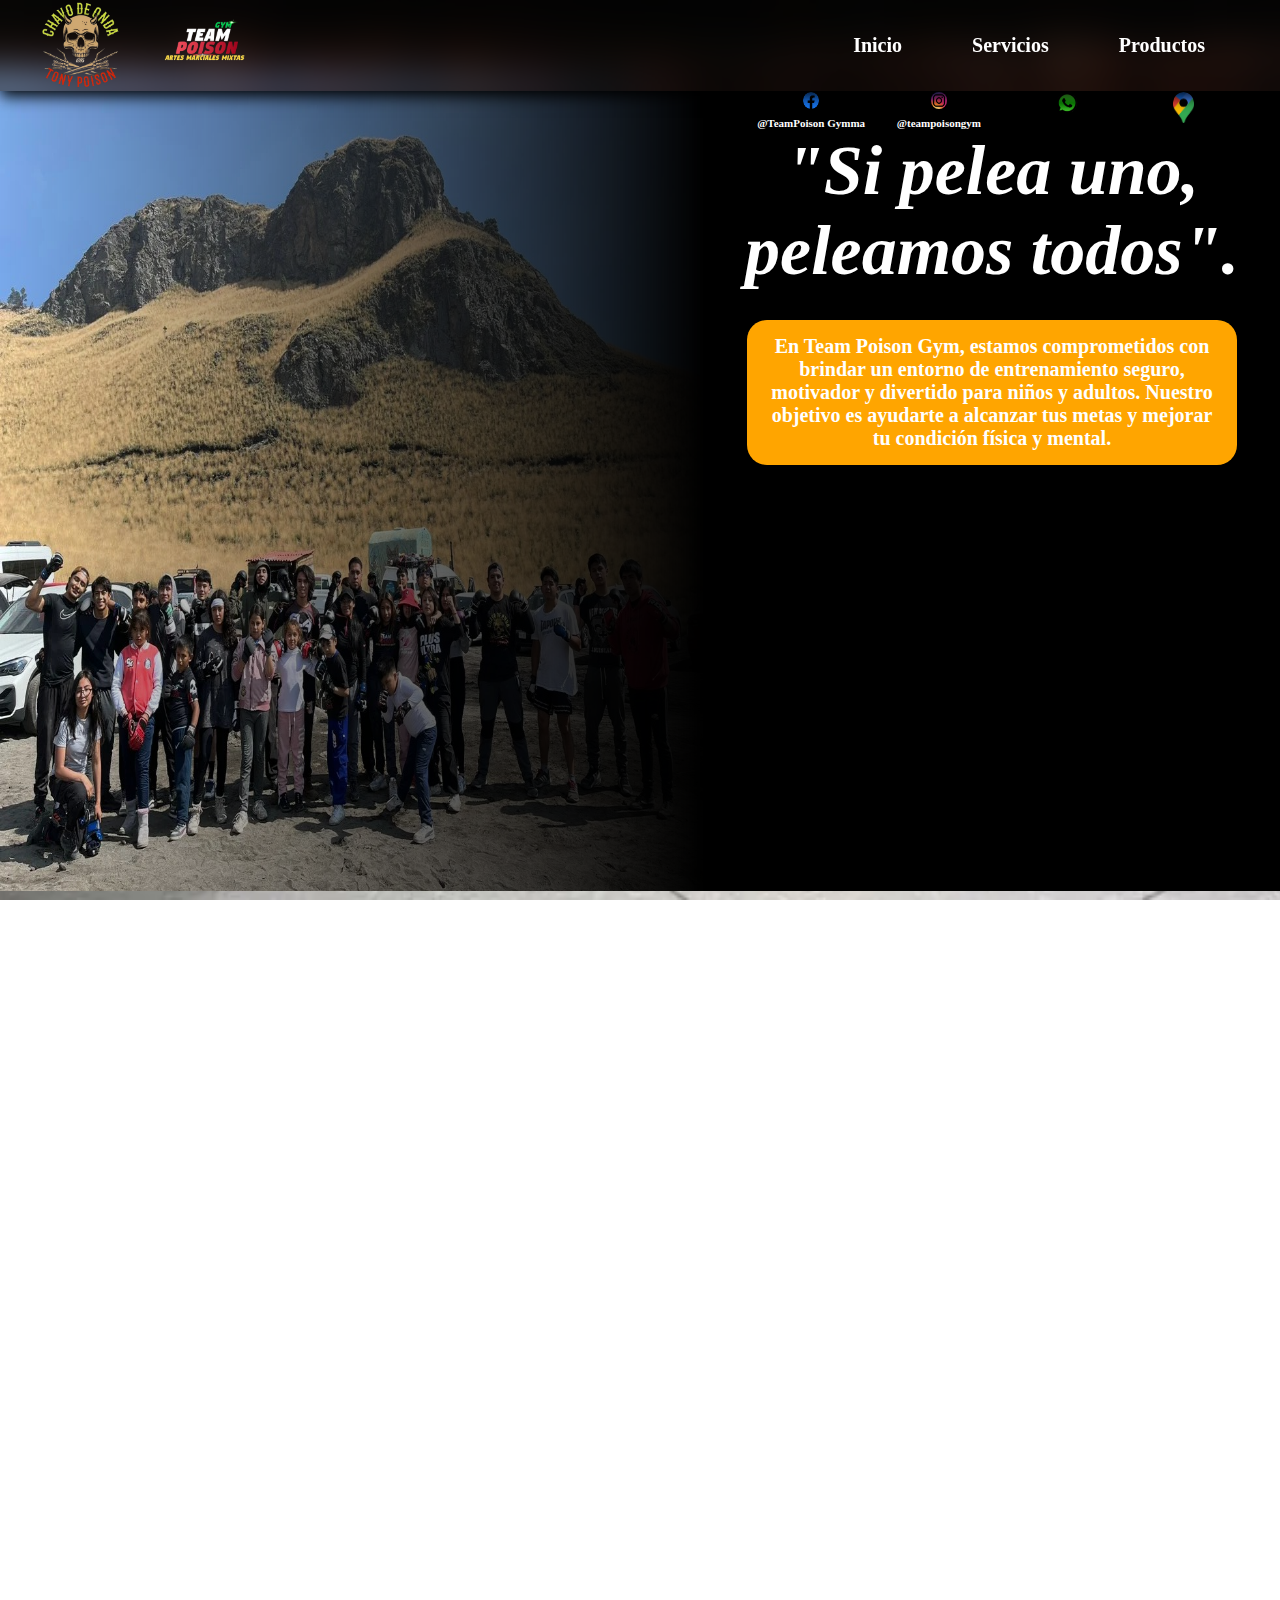
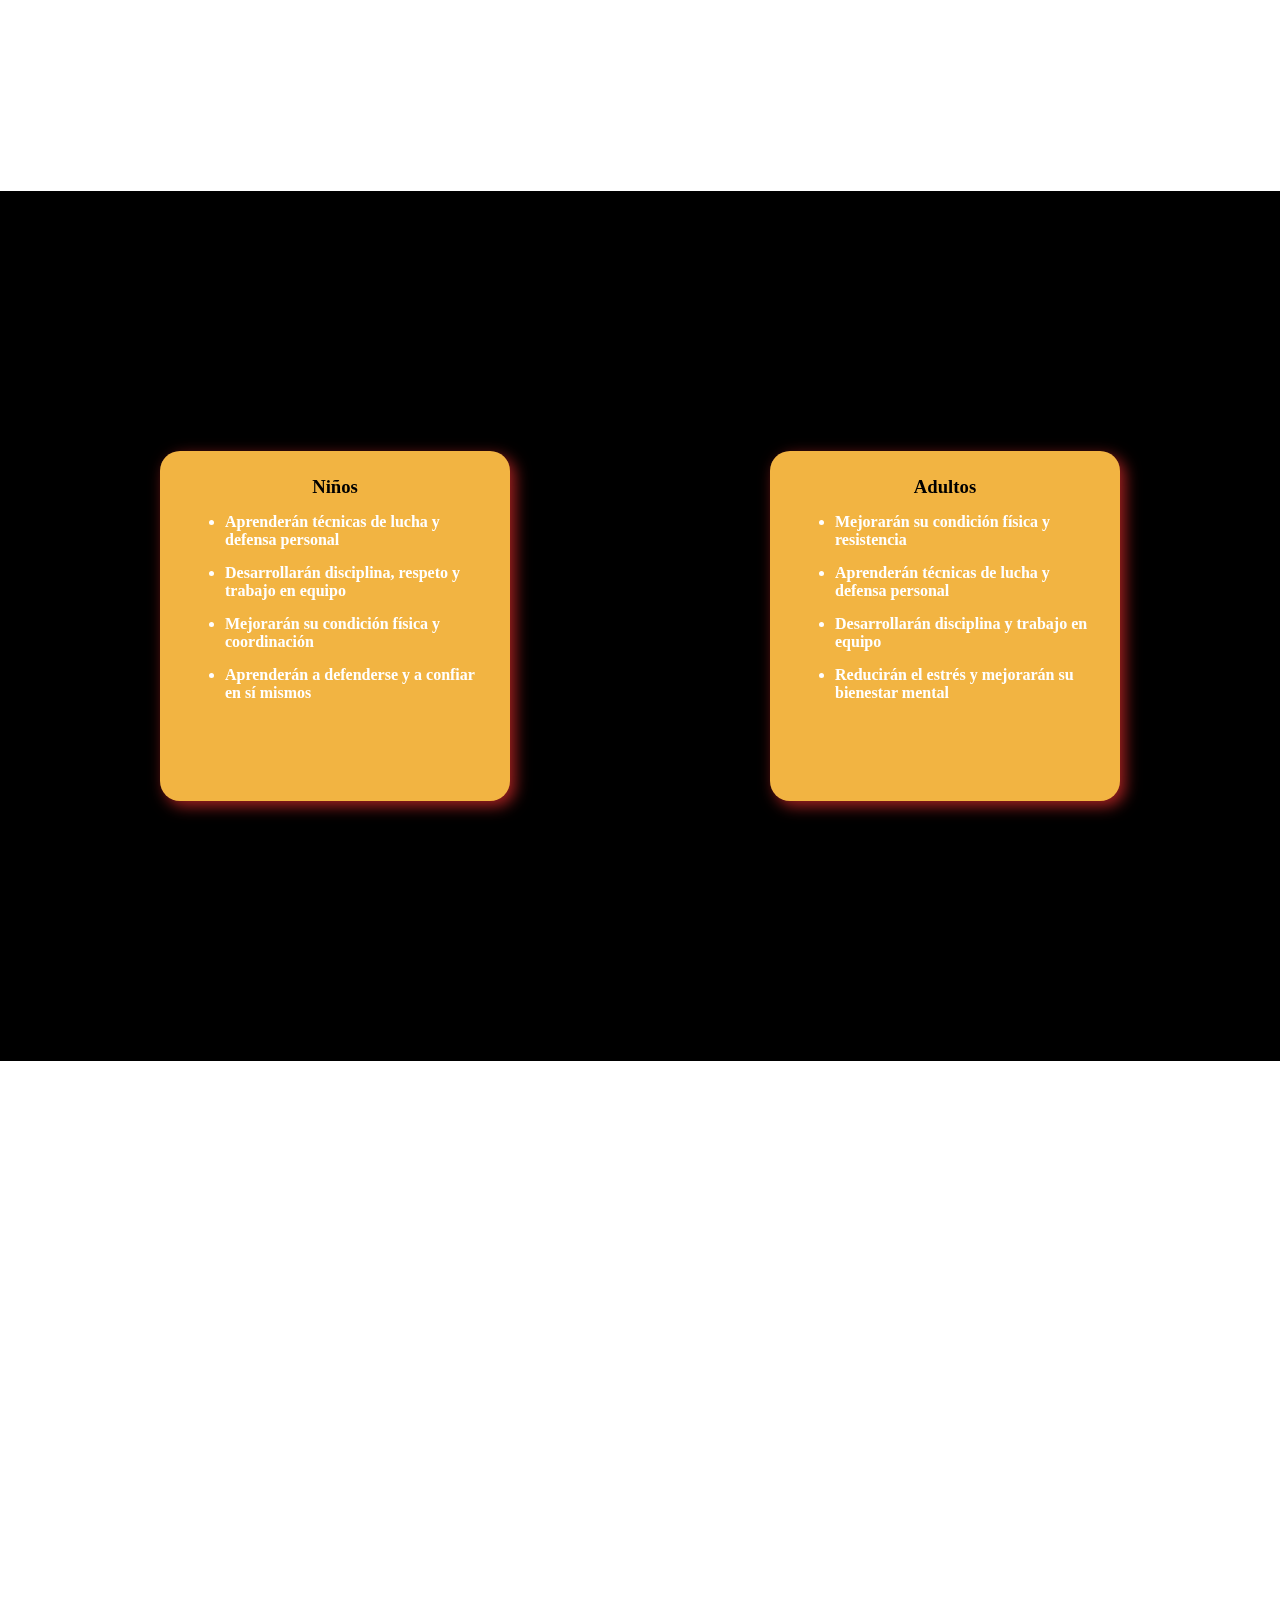
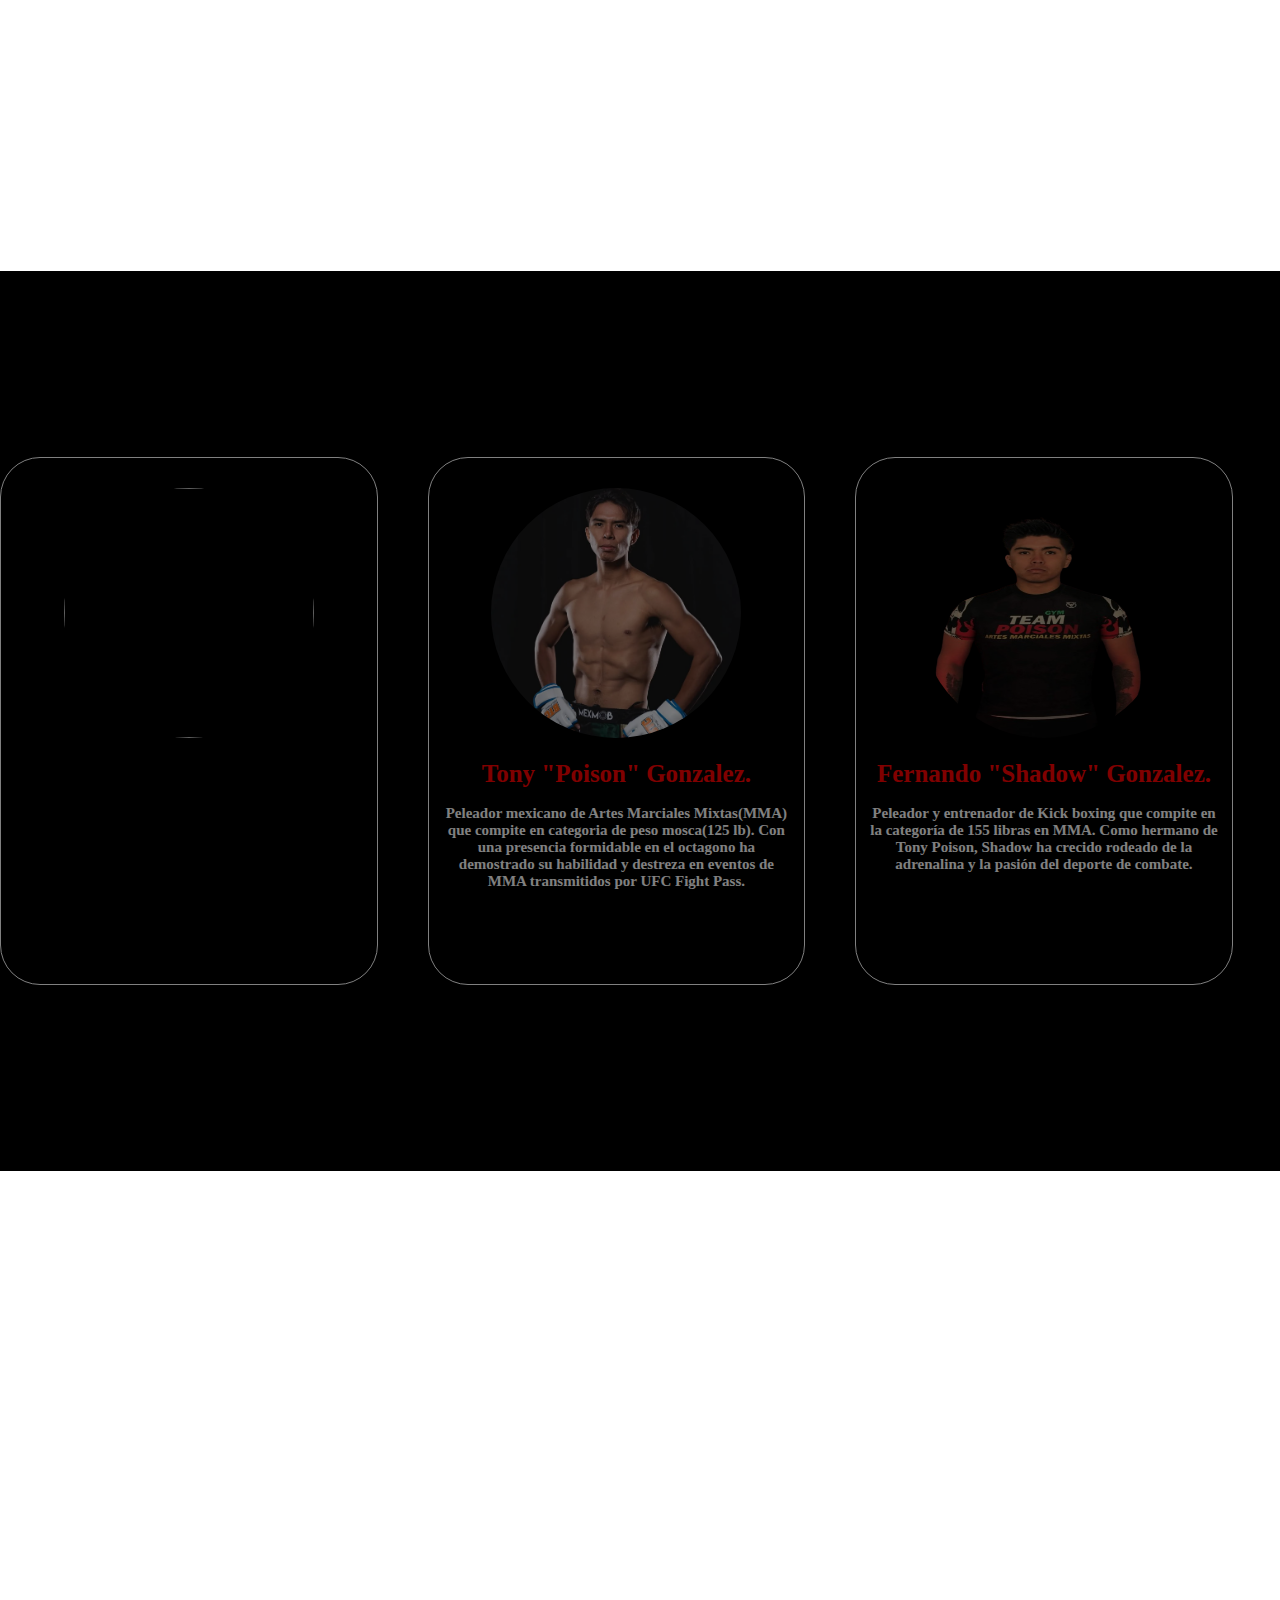
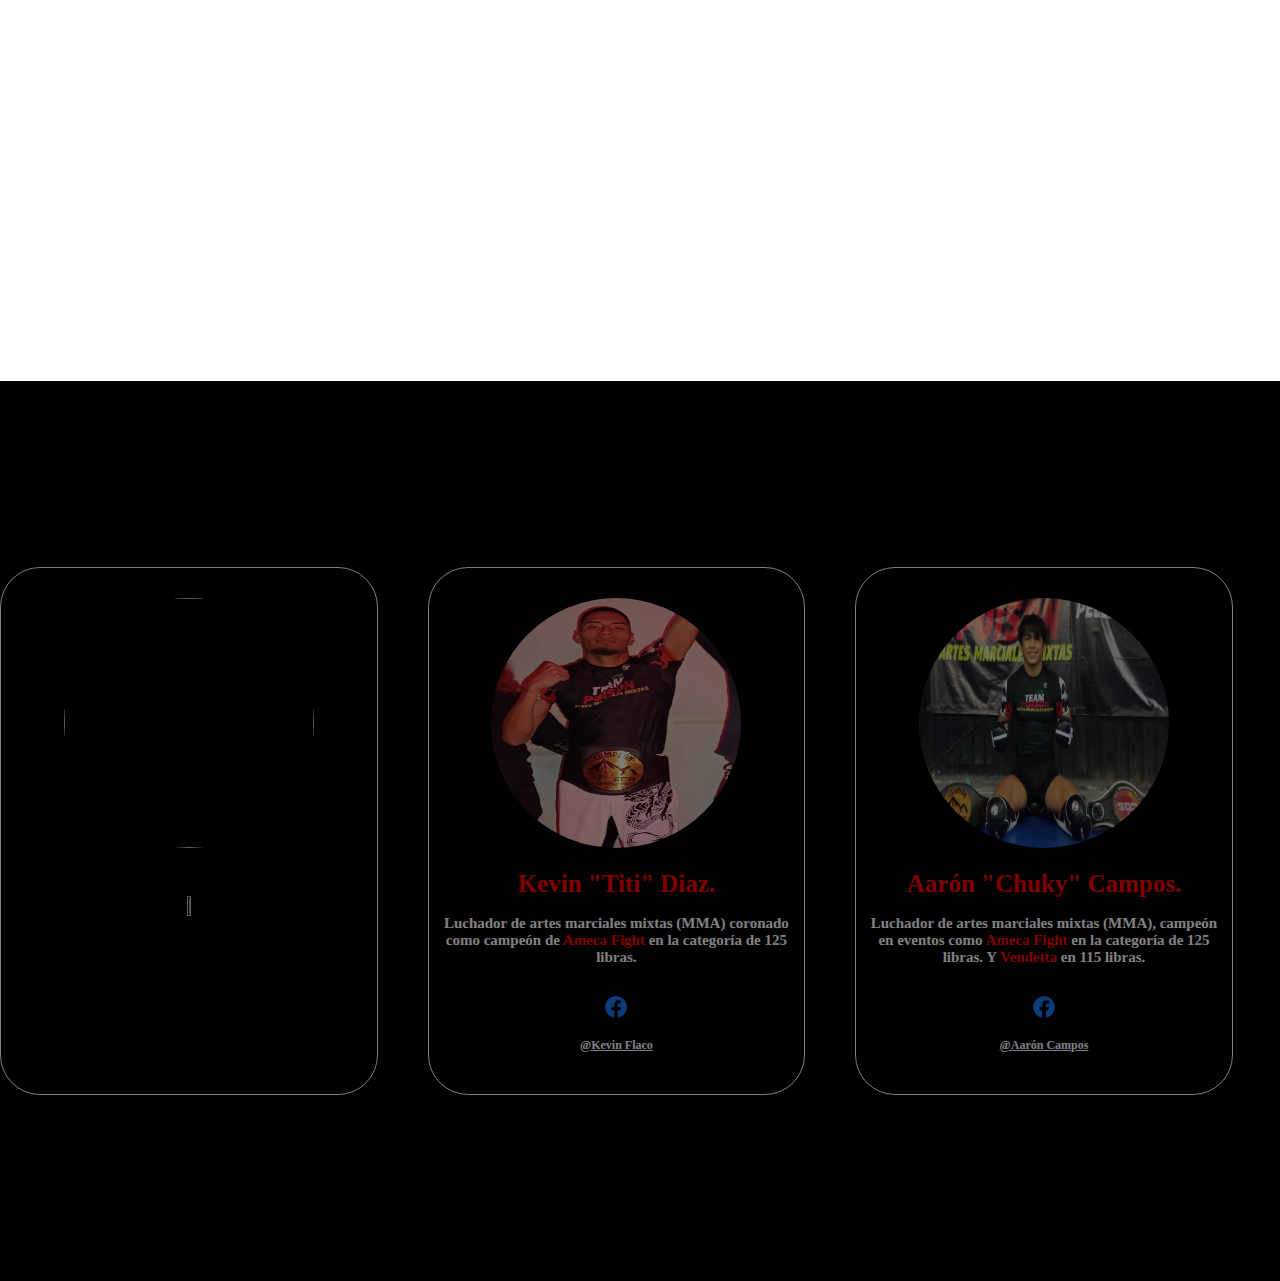
==== commit 3146f0ff: "Add files via upload" ====
--- a/index.html
+++ b/index.html
@@ -112,6 +112,15 @@
 
         <section class="section5">
             <div class="coachs">
+
+                <div class="tony">    <!--Reciclado-->
+                    <div class="img">
+                        <img src="">
+                    </div>
+                    <b></b>
+                    <p></p>
+                </div>
+
                 <div class="tony">
                     <div class="img">
                         <img src="poison.jpg">
@@ -127,10 +136,20 @@
                     <b>Fernando "Shadow" Gonzalez. </b>
                     <p>Peleador y entrenador de Kick boxing que compite en la categoría de 155 libras en MMA. Como hermano de Tony Poison, Shadow ha crecido rodeado de la adrenalina y la pasión del deporte de combate.</p>
                 </div>
+
+                <div class="fer">   <!--Reciclado-->
+                    <div class="img">
+                        <img src="">
+                    </div>
+                    <b></b>
+                    <p></p>
+                </div>
                 
             </div>
         </section>
 
+
+        
 
         <section class="section4">            <!--Reciclado-->
             <div class="entrenadores">
@@ -145,6 +164,24 @@
 
         <section class="sectioncampeones">
             <div class="campeones">
+
+                <div class="titi">        <!--Reciclado-->
+                    <div class="img">
+                        <img src="">
+                    </div>
+                    <b></b>
+                    <p></p>
+
+                    <div class="redestiti">
+                        <div class="facetiti">
+                            <a target="_blank" >
+                                <img src=""><br>
+                            </a>
+                        </div>
+                    </div>
+                    
+                </div>
+
                 <div class="titi">
                     <div class="img">
                         <img src="camti.jpg">
@@ -199,6 +236,24 @@
                     
                 </div>
 
+
+                <div class="fer">         <!--Reciclado-->
+                    <div class="img">
+                        <img src="">
+                    </div>
+                    <b></b>
+                    <p></p>
+
+                    <div class="redesfer">
+                        <div class="facefer">
+                            <a target="blank_" href="">
+                                <img src=""><br>
+                            </a>
+                        </div>
+                    </div>
+                    
+                </div>
+
                 
                 
             </div>
--- a/estilote.css
+++ b/estilote.css
@@ -10,7 +10,6 @@
     background-size: cover;
     background-attachment: fixed;
 }
-
 
 .logos{
     display: flex;
@@ -66,7 +65,7 @@
         background-color: black;
         position: absolute;
         width: 100%;
-        top: 120px;
+        top: 116px;
     }
 
     nav ul{
@@ -130,6 +129,7 @@
         display: flex;
         flex-direction: column-reverse;
         width: 100%;
+        height: 90vh;
     }
 
     .section1 img{
@@ -230,7 +230,7 @@
 
     .section2{
         width: 100%;
-        height: 2000px !important;
+        height: 100vh !important;
         justify-content: center;
     }
 
@@ -247,7 +247,7 @@
 
 
     .section3{
-        height: 100% !important;
+        height: max-content !important;
         display: flex;
         flex-direction: column;
     }
@@ -277,7 +277,7 @@
 
     .section4{
         width: 100%;
-        height: 2000px !important;
+        height: 100vh !important;
     }
 
     .entrenadores h3{
@@ -311,31 +311,24 @@
     .section5{
         background-color: black;
         width: 100%;
-        height: 2000px;
+        height: 100vh;
         align-content: center;
-        overflow-x: scroll;
-        overflow-y: hidden;
-    }
-    
-    .section5::-webkit-scrollbar{
-        display: none;
     }
     
     .section5 .coachs{
-        width: max-content;
+        width: 100%;
         background-color: black;
         display: flex;
         gap: 50px;
         padding-top: 50px;
         padding-bottom: 50px;
-        animation-name: carruseloriginal;
-        animation-duration: 40s;
-        animation-iteration-count: infinite;
-        animation-timing-function: linear;
-    }
-    
-    .section5 .coachs:hover{
-        animation-play-state: paused;
+        overflow-x: scroll;
+        overflow-y: hidden;
+        scroll-snap-type: x mandatory;
+    }
+
+    .coachs::-webkit-scrollbar{
+        display: none;
     }
     
     .coachs .tony{
@@ -441,52 +434,30 @@
 
 
 
-    @keyframes carruseloriginal{
-        0%{
-            transform: translateX(-200vw);
-        }
-
-
-        100%{
-            transform: translateX(100vw);
-        }
-    }
-    
-
-
-
-
 
 
 
     .sectioncampeones{
         background-color: black;
         width: 100%;
-        height: 2000px;
+        height: 100vh;
         align-content: center;
-        overflow-x: scroll;
-        overflow-y: hidden;
-    }
-    
-    .sectioncampeones::-webkit-scrollbar{
-        display: none;
     }
     
     .sectioncampeones .campeones{
-        width: max-content;
+        width: 100%;
         background-color: black;
         display: flex;
         gap: 50px;
         padding-top: 50px;
         padding-bottom: 50px;
-        animation-name: carrusel;
-        animation-duration: 40s;
-        animation-iteration-count: infinite;
-        animation-timing-function: linear;
-    }
-    
-    .sectioncampeones .campeones:hover{
-        animation-play-state: paused;
+        overflow-x: scroll;
+        overflow-y: hidden;
+        scroll-snap-type: x mandatory;
+    }
+
+    .campeones::-webkit-scrollbar{
+        display: none;
     }
     
     .campeones .titi{
@@ -706,17 +677,7 @@
        color: white;
        font-size: 20px;
     }
-    
-    @keyframes carrusel{
-        0%{
-            transform: translateX(-300vw);
-        }
-    
-    
-        100%{
-            transform: translateX(100vw);
-        }
-    }
+
 
 
 
@@ -742,7 +703,7 @@
     /*Pantalla 2 Servicios Responsive*/
     .section6{
         width: 100%;
-        height: 2000px !important;
+        height: 100vh !important;
         justify-content: center;
     }
 
@@ -918,7 +879,7 @@
 
     /*Pantalla 3 Productos Responsive*/
     .section7{
-        height: 2000px !important;
+        height: 100vh !important;
     }
 
 
@@ -1322,7 +1283,6 @@
 }
 
 @media(min-width:1001px){
-
 
     /*barra de navegacion compu*/
     header{
@@ -1378,6 +1338,7 @@
         background-color: black;
         display: flex;
         width: 100%;
+        height: 90vh;
     }
     
     .section1 img{
@@ -1478,10 +1439,12 @@
         padding: 15px;
     }
 
+
+
     .section4{
         background-color: transparent;
         width: 100%;
-        height: 600px;
+        height: 90vh;
         justify-items: center;
         align-content: center;
     }
@@ -1506,32 +1469,28 @@
 
 
 
+
     .section5{
+        width: 100%;
+        height: 100vh;
         background-color: black;
+        align-content: center;
+    }
+
+    .section5 .coachs{
         width: 100%;
-        height: 600px;
-        align-content: center;
+        background-color: black;
+        display: flex;
+        padding-top: 25px;
+        padding-bottom: 25px;
+        gap: 50px;
         overflow-x: scroll;
         overflow-y: hidden;
-    }
-    
-    .section5::-webkit-scrollbar{
+        scroll-snap-type: x mandatory;
+    }
+
+    .section5 .coachs::-webkit-scrollbar{
         display: none;
-    }
-    
-    .section5 .coachs{
-        width: max-content;
-        background-color: black;
-        display: flex;
-        gap: 50px;
-        animation-name: carruseloriginal;
-        animation-duration: 40s;
-        animation-iteration-count: infinite;
-        animation-timing-function: linear;
-    }
-    
-    .section5 .coachs:hover{
-        animation-play-state: paused;
     }
     
     .coachs .tony{
@@ -1631,19 +1590,6 @@
         margin-top: 5%;
     }
 
-
-
-    @keyframes carruseloriginal{
-        0%{
-            transform: translateX(-60vw);
-        }
-
-
-        100%{
-            transform: translateX(100vw);
-        }
-    }
-
     
 
 
@@ -1655,31 +1601,26 @@
 
 
     .sectioncampeones{
+        width: 100%;
+        height: 100vh;
         background-color: black;
+        align-content: center;
+    }
+    
+    .sectioncampeones .campeones{
         width: 100%;
-        height: 600px;
-        align-content: center;
-        overflow-x: scroll;
-        overflow-y: hidden;
-    }
-    
-    .sectioncampeones::-webkit-scrollbar{
-        display: none;
-    }
-    
-    .sectioncampeones .campeones{
-        width: max-content;
         background-color: black;
         display: flex;
         gap: 50px;
-        animation-name: carrusel;
-        animation-duration: 40s;
-        animation-iteration-count: infinite;
-        animation-timing-function: linear;
-    }
-    
-    .sectioncampeones .campeones:hover{
-        animation-play-state: paused;
+        padding-top: 25px;
+        padding-bottom: 25px;
+        overflow-x: scroll;
+        overflow-y: hidden;
+        scroll-snap-type: x mandatory;
+    }
+
+    .campeones::-webkit-scrollbar{
+        display: none;
     }
     
     .campeones .titi{
@@ -1896,17 +1837,6 @@
        color: white;
        font-size: 12px;
     }
-    
-    @keyframes carrusel{
-        0%{
-            transform: translateX(-100vw);
-        }
-    
-    
-        100%{
-            transform: translateX(100vw);
-        }
-    }
 
 
 
@@ -1928,7 +1858,7 @@
 .section2{
     background-color: transparent;
     width: 100%;
-    height: 600px;
+    height: 100vh;
     justify-items: center;
     align-content: center;
 }
@@ -1947,9 +1877,11 @@
     font-size: 20px;
 }
 
+
+
 .section3{
     background: black;
-    height: 500px;
+    height: 90vh;
     display: flex;
     justify-content: center;
     justify-content: space-around;
@@ -1982,9 +1914,11 @@
     transition-duration: .3s;
 }
 
+
+
 .section4{
     width: 100%;
-    height: 600px;
+    height: 90vh;
     justify-items: center;
     align-content: center;
 }
@@ -1992,7 +1926,6 @@
 .entrenadores{
     width: 85%;
     color: white;
-    
 }
 
 .entrenadores h3{
@@ -2024,7 +1957,7 @@
     align-content: center;
     justify-items: center;
     width: 100%;
-    height: 600px;
+    height: 100vh;
 }
 
 .titulo{
@@ -2045,6 +1978,14 @@
 
 
 
+
+.amm{
+    padding-top: 30px;
+    padding-bottom: 30px;
+    background-color: black;
+    justify-items: center;
+    height: max-content;
+}
 
 .amm .informacion{
     width: 80%;
@@ -2065,14 +2006,6 @@
     color: white;
     padding-bottom: 30px;
     text-align: center;
-}
-
-.amm{
-    padding-top: 30px;
-    padding-bottom: 30px;
-    background-color: black;
-    justify-items: center;
-    height: 100%;
 }
 
 .amm .horarios{
@@ -2116,7 +2049,7 @@
 .division{
     color: transparent;
     width: 100%;
-    height: 400px;
+    height: 90vh;
 }
 
 
@@ -2148,7 +2081,7 @@
     padding-bottom: 30px;
     background-color: black;
     justify-items: center;
-    height: 100%;
+    height: max-content;
 }
 
 .jj .horarios2{
@@ -2214,7 +2147,7 @@
     padding-bottom: 30px;
     background-color: black;
     justify-items: center;
-    height: 100%;
+    height: max-content;
 }
 
 .bk .horarios3{
@@ -2282,7 +2215,7 @@
     padding-bottom: 30px;
     background-color: black;
     justify-items: center;
-    height: 100%;
+    height: max-content;
 }
 
 .mut .horarios4{
@@ -2327,7 +2260,7 @@
 .section7{
     background-color: transparent;
     justify-items: center;
-    height: 600px;
+    height: 100vh;
     align-content: center;
 }
 
@@ -2335,7 +2268,7 @@
 .productos{
     background-color: transparent;
     width: 100%;
-    height: 100%;
+    height: max-content;
     margin-top: 15px;   
 }
 
